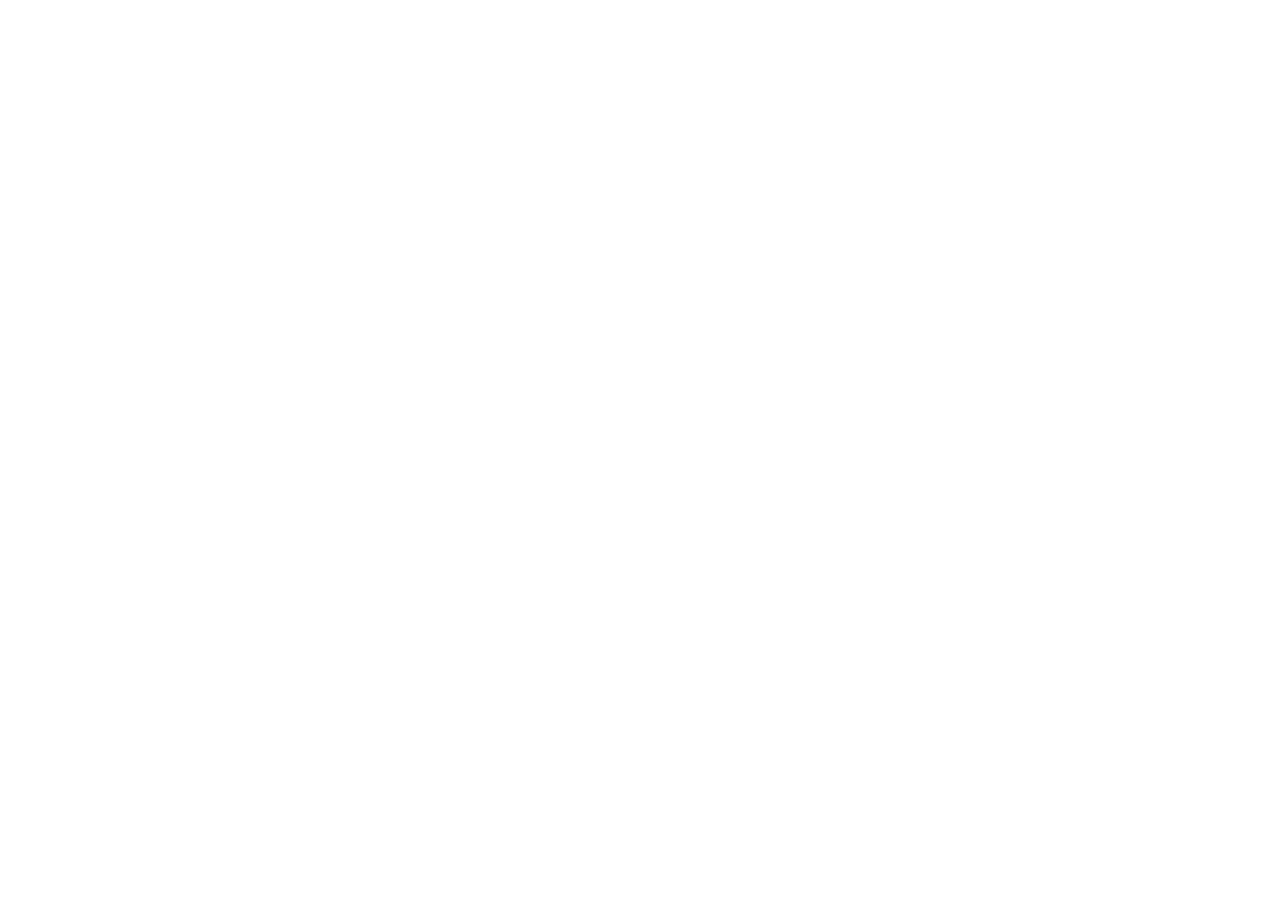
==== index.html @ bde79022 "Initial commit" ====
<!DOCTYPE html>
<html lang="en">
<head>
  <meta charset="UTF-8">
  <meta http-equiv="X-UA-Compatible" content="IE=edge">
  <meta name="viewport" content="width=device-width, initial-scale=1.0">
  <title>Lesson</title>
  <link rel="stylesheet" href="css/flexboxgrid.min.css">
  <link rel="stylesheet" href="css/main.min.css">
</head>
<body>

  <script src="js/main.js"></script>
</body>
</html>
---- css/flexboxgrid.min.css ----
.container-fluid{margin-right:auto;margin-left:auto;padding-right:2rem;padding-left:2rem}.row{box-sizing:border-box;display:-ms-flexbox;display:-webkit-box;display:flex;-ms-flex:0 1 auto;-webkit-box-flex:0;flex:0 1 auto;-ms-flex-direction:row;-webkit-box-orient:horizontal;-webkit-box-direction:normal;flex-direction:row;-ms-flex-wrap:wrap;flex-wrap:wrap;margin-right:-1rem;margin-left:-1rem}.row.reverse{-ms-flex-direction:row-reverse;-webkit-box-orient:horizontal;-webkit-box-direction:reverse;flex-direction:row-reverse}.col.reverse{-ms-flex-direction:column-reverse;-webkit-box-orient:vertical;-webkit-box-direction:reverse;flex-direction:column-reverse}.col-xs,.col-xs-1,.col-xs-10,.col-xs-11,.col-xs-12,.col-xs-2,.col-xs-3,.col-xs-4,.col-xs-5,.col-xs-6,.col-xs-7,.col-xs-8,.col-xs-9{box-sizing:border-box;-ms-flex:0 0 auto;-webkit-box-flex:0;flex:0 0 auto;padding-right:1rem;padding-left:1rem}.col-xs{-webkit-flex-grow:1;-ms-flex-positive:1;-webkit-box-flex:1;flex-grow:1;-ms-flex-preferred-size:0;flex-basis:0;max-width:100%}.col-xs-1{-ms-flex-preferred-size:8.333%;flex-basis:8.333%;max-width:8.333%}.col-xs-2{-ms-flex-preferred-size:16.667%;flex-basis:16.667%;max-width:16.667%}.col-xs-3{-ms-flex-preferred-size:25%;flex-basis:25%;max-width:25%}.col-xs-4{-ms-flex-preferred-size:33.333%;flex-basis:33.333%;max-width:33.333%}.col-xs-5{-ms-flex-preferred-size:41.667%;flex-basis:41.667%;max-width:41.667%}.col-xs-6{-ms-flex-preferred-size:50%;flex-basis:50%;max-width:50%}.col-xs-7{-ms-flex-preferred-size:58.333%;flex-basis:58.333%;max-width:58.333%}.col-xs-8{-ms-flex-preferred-size:66.667%;flex-basis:66.667%;max-width:66.667%}.col-xs-9{-ms-flex-preferred-size:75%;flex-basis:75%;max-width:75%}.col-xs-10{-ms-flex-preferred-size:83.333%;flex-basis:83.333%;max-width:83.333%}.col-xs-11{-ms-flex-preferred-size:91.667%;flex-basis:91.667%;max-width:91.667%}.col-xs-12{-ms-flex-preferred-size:100%;flex-basis:100%;max-width:100%}.col-xs-offset-1{margin-left:8.333%}.col-xs-offset-2{margin-left:16.667%}.col-xs-offset-3{margin-left:25%}.col-xs-offset-4{margin-left:33.333%}.col-xs-offset-5{margin-left:41.667%}.col-xs-offset-6{margin-left:50%}.col-xs-offset-7{margin-left:58.333%}.col-xs-offset-8{margin-left:66.667%}.col-xs-offset-9{margin-left:75%}.col-xs-offset-10{margin-left:83.333%}.col-xs-offset-11{margin-left:91.667%}.start-xs{-ms-flex-pack:start;-webkit-box-pack:start;justify-content:flex-start;text-align:start}.center-xs{-ms-flex-pack:center;-webkit-box-pack:center;justify-content:center;text-align:center}.end-xs{-ms-flex-pack:end;-webkit-box-pack:end;justify-content:flex-end;text-align:end}.top-xs{-ms-flex-align:start;-webkit-box-align:start;align-items:flex-start}.middle-xs{-ms-flex-align:center;-webkit-box-align:center;align-items:center}.bottom-xs{-ms-flex-align:end;-webkit-box-align:end;align-items:flex-end}.around-xs{-ms-flex-pack:distribute;justify-content:space-around}.between-xs{-ms-flex-pack:justify;-webkit-box-pack:justify;justify-content:space-between}.first-xs{-ms-flex-order:-1;-webkit-box-ordinal-group:0;order:-1}.last-xs{-ms-flex-order:1;-webkit-box-ordinal-group:2;order:1}@media only screen and (min-width:48em){.container{width:46rem}.col-sm,.col-sm-1,.col-sm-10,.col-sm-11,.col-sm-12,.col-sm-2,.col-sm-3,.col-sm-4,.col-sm-5,.col-sm-6,.col-sm-7,.col-sm-8,.col-sm-9{box-sizing:border-box;-ms-flex:0 0 auto;-webkit-box-flex:0;flex:0 0 auto;padding-right:1rem;padding-left:1rem}.col-sm{-webkit-flex-grow:1;-ms-flex-positive:1;-webkit-box-flex:1;flex-grow:1;-ms-flex-preferred-size:0;flex-basis:0;max-width:100%}.col-sm-1{-ms-flex-preferred-size:8.333%;flex-basis:8.333%;max-width:8.333%}.col-sm-2{-ms-flex-preferred-size:16.667%;flex-basis:16.667%;max-width:16.667%}.col-sm-3{-ms-flex-preferred-size:25%;flex-basis:25%;max-width:25%}.col-sm-4{-ms-flex-preferred-size:33.333%;flex-basis:33.333%;max-width:33.333%}.col-sm-5{-ms-flex-preferred-size:41.667%;flex-basis:41.667%;max-width:41.667%}.col-sm-6{-ms-flex-preferred-size:50%;flex-basis:50%;max-width:50%}.col-sm-7{-ms-flex-preferred-size:58.333%;flex-basis:58.333%;max-width:58.333%}.col-sm-8{-ms-flex-preferred-size:66.667%;flex-basis:66.667%;max-width:66.667%}.col-sm-9{-ms-flex-preferred-size:75%;flex-basis:75%;max-width:75%}.col-sm-10{-ms-flex-preferred-size:83.333%;flex-basis:83.333%;max-width:83.333%}.col-sm-11{-ms-flex-preferred-size:91.667%;flex-basis:91.667%;max-width:91.667%}.col-sm-12{-ms-flex-preferred-size:100%;flex-basis:100%;max-width:100%}.col-sm-offset-1{margin-left:8.333%}.col-sm-offset-2{margin-left:16.667%}.col-sm-offset-3{margin-left:25%}.col-sm-offset-4{margin-left:33.333%}.col-sm-offset-5{margin-left:41.667%}.col-sm-offset-6{margin-left:50%}.col-sm-offset-7{margin-left:58.333%}.col-sm-offset-8{margin-left:66.667%}.col-sm-offset-9{margin-left:75%}.col-sm-offset-10{margin-left:83.333%}.col-sm-offset-11{margin-left:91.667%}.start-sm{-ms-flex-pack:start;-webkit-box-pack:start;justify-content:flex-start;text-align:start}.center-sm{-ms-flex-pack:center;-webkit-box-pack:center;justify-content:center;text-align:center}.end-sm{-ms-flex-pack:end;-webkit-box-pack:end;justify-content:flex-end;text-align:end}.top-sm{-ms-flex-align:start;-webkit-box-align:start;align-items:flex-start}.middle-sm{-ms-flex-align:center;-webkit-box-align:center;align-items:center}.bottom-sm{-ms-flex-align:end;-webkit-box-align:end;align-items:flex-end}.around-sm{-ms-flex-pack:distribute;justify-content:space-around}.between-sm{-ms-flex-pack:justify;-webkit-box-pack:justify;justify-content:space-between}.first-sm{-ms-flex-order:-1;-webkit-box-ordinal-group:0;order:-1}.last-sm{-ms-flex-order:1;-webkit-box-ordinal-group:2;order:1}}@media only screen and (min-width:62em){.container{width:61rem}.col-md,.col-md-1,.col-md-10,.col-md-11,.col-md-12,.col-md-2,.col-md-3,.col-md-4,.col-md-5,.col-md-6,.col-md-7,.col-md-8,.col-md-9{box-sizing:border-box;-ms-flex:0 0 auto;-webkit-box-flex:0;flex:0 0 auto;padding-right:1rem;padding-left:1rem}.col-md{-webkit-flex-grow:1;-ms-flex-positive:1;-webkit-box-flex:1;flex-grow:1;-ms-flex-preferred-size:0;flex-basis:0;max-width:100%}.col-md-1{-ms-flex-preferred-size:8.333%;flex-basis:8.333%;max-width:8.333%}.col-md-2{-ms-flex-preferred-size:16.667%;flex-basis:16.667%;max-width:16.667%}.col-md-3{-ms-flex-preferred-size:25%;flex-basis:25%;max-width:25%}.col-md-4{-ms-flex-preferred-size:33.333%;flex-basis:33.333%;max-width:33.333%}.col-md-5{-ms-flex-preferred-size:41.667%;flex-basis:41.667%;max-width:41.667%}.col-md-6{-ms-flex-preferred-size:50%;flex-basis:50%;max-width:50%}.col-md-7{-ms-flex-preferred-size:58.333%;flex-basis:58.333%;max-width:58.333%}.col-md-8{-ms-flex-preferred-size:66.667%;flex-basis:66.667%;max-width:66.667%}.col-md-9{-ms-flex-preferred-size:75%;flex-basis:75%;max-width:75%}.col-md-10{-ms-flex-preferred-size:83.333%;flex-basis:83.333%;max-width:83.333%}.col-md-11{-ms-flex-preferred-size:91.667%;flex-basis:91.667%;max-width:91.667%}.col-md-12{-ms-flex-preferred-size:100%;flex-basis:100%;max-width:100%}.col-md-offset-1{margin-left:8.333%}.col-md-offset-2{margin-left:16.667%}.col-md-offset-3{margin-left:25%}.col-md-offset-4{margin-left:33.333%}.col-md-offset-5{margin-left:41.667%}.col-md-offset-6{margin-left:50%}.col-md-offset-7{margin-left:58.333%}.col-md-offset-8{margin-left:66.667%}.col-md-offset-9{margin-left:75%}.col-md-offset-10{margin-left:83.333%}.col-md-offset-11{margin-left:91.667%}.start-md{-ms-flex-pack:start;-webkit-box-pack:start;justify-content:flex-start;text-align:start}.center-md{-ms-flex-pack:center;-webkit-box-pack:center;justify-content:center;text-align:center}.end-md{-ms-flex-pack:end;-webkit-box-pack:end;justify-content:flex-end;text-align:end}.top-md{-ms-flex-align:start;-webkit-box-align:start;align-items:flex-start}.middle-md{-ms-flex-align:center;-webkit-box-align:center;align-items:center}.bottom-md{-ms-flex-align:end;-webkit-box-align:end;align-items:flex-end}.around-md{-ms-flex-pack:distribute;justify-content:space-around}.between-md{-ms-flex-pack:justify;-webkit-box-pack:justify;justify-content:space-between}.first-md{-ms-flex-order:-1;-webkit-box-ordinal-group:0;order:-1}.last-md{-ms-flex-order:1;-webkit-box-ordinal-group:2;order:1}}@media only screen and (min-width:75em){.container{width:71rem}.col-lg,.col-lg-1,.col-lg-10,.col-lg-11,.col-lg-12,.col-lg-2,.col-lg-3,.col-lg-4,.col-lg-5,.col-lg-6,.col-lg-7,.col-lg-8,.col-lg-9{box-sizing:border-box;-ms-flex:0 0 auto;-webkit-box-flex:0;flex:0 0 auto;padding-right:1rem;padding-left:1rem}.col-lg{-webkit-flex-grow:1;-ms-flex-positive:1;-webkit-box-flex:1;flex-grow:1;-ms-flex-preferred-size:0;flex-basis:0;max-width:100%}.col-lg-1{-ms-flex-preferred-size:8.333%;flex-basis:8.333%;max-width:8.333%}.col-lg-2{-ms-flex-preferred-size:16.667%;flex-basis:16.667%;max-width:16.667%}.col-lg-3{-ms-flex-preferred-size:25%;flex-basis:25%;max-width:25%}.col-lg-4{-ms-flex-preferred-size:33.333%;flex-basis:33.333%;max-width:33.333%}.col-lg-5{-ms-flex-preferred-size:41.667%;flex-basis:41.667%;max-width:41.667%}.col-lg-6{-ms-flex-preferred-size:50%;flex-basis:50%;max-width:50%}.col-lg-7{-ms-flex-preferred-size:58.333%;flex-basis:58.333%;max-width:58.333%}.col-lg-8{-ms-flex-preferred-size:66.667%;flex-basis:66.667%;max-width:66.667%}.col-lg-9{-ms-flex-preferred-size:75%;flex-basis:75%;max-width:75%}.col-lg-10{-ms-flex-preferred-size:83.333%;flex-basis:83.333%;max-width:83.333%}.col-lg-11{-ms-flex-preferred-size:91.667%;flex-basis:91.667%;max-width:91.667%}.col-lg-12{-ms-flex-preferred-size:100%;flex-basis:100%;max-width:100%}.col-lg-offset-1{margin-left:8.333%}.col-lg-offset-2{margin-left:16.667%}.col-lg-offset-3{margin-left:25%}.col-lg-offset-4{margin-left:33.333%}.col-lg-offset-5{margin-left:41.667%}.col-lg-offset-6{margin-left:50%}.col-lg-offset-7{margin-left:58.333%}.col-lg-offset-8{margin-left:66.667%}.col-lg-offset-9{margin-left:75%}.col-lg-offset-10{margin-left:83.333%}.col-lg-offset-11{margin-left:91.667%}.start-lg{-ms-flex-pack:start;-webkit-box-pack:start;justify-content:flex-start;text-align:start}.center-lg{-ms-flex-pack:center;-webkit-box-pack:center;justify-content:center;text-align:center}.end-lg{-ms-flex-pack:end;-webkit-box-pack:end;justify-content:flex-end;text-align:end}.top-lg{-ms-flex-align:start;-webkit-box-align:start;align-items:flex-start}.middle-lg{-ms-flex-align:center;-webkit-box-align:center;align-items:center}.bottom-lg{-ms-flex-align:end;-webkit-box-align:end;align-items:flex-end}.around-lg{-ms-flex-pack:distribute;justify-content:space-around}.between-lg{-ms-flex-pack:justify;-webkit-box-pack:justify;justify-content:space-between}.first-lg{-ms-flex-order:-1;-webkit-box-ordinal-group:0;order:-1}.last-lg{-ms-flex-order:1;-webkit-box-ordinal-group:2;order:1}}
---- css/main.min.css ----
/*! normalize.css v8.0.1 | MIT License | github.com/necolas/normalize.css */html{line-height:1.15;-webkit-text-size-adjust:100%}body{margin:0}main{display:block}h1{font-size:2em;margin:0.67em 0}hr{-webkit-box-sizing:content-box;box-sizing:content-box;height:0;overflow:visible}pre{font-family:monospace, monospace;font-size:1em}a{background-color:transparent}abbr[title]{border-bottom:none;text-decoration:underline;-webkit-text-decoration:underline dotted;text-decoration:underline dotted}b,strong{font-weight:bolder}code,kbd,samp{font-family:monospace, monospace;font-size:1em}small{font-size:80%}sub,sup{font-size:75%;line-height:0;position:relative;vertical-align:baseline}sub{bottom:-0.25em}sup{top:-0.5em}img{border-style:none}button,input,optgroup,select,textarea{font-family:inherit;font-size:100%;line-height:1.15;margin:0}button,input{overflow:visible}button,select{text-transform:none}button,[type="button"],[type="reset"],[type="submit"]{-webkit-appearance:button}button::-moz-focus-inner,[type="button"]::-moz-focus-inner,[type="reset"]::-moz-focus-inner,[type="submit"]::-moz-focus-inner{border-style:none;padding:0}button:-moz-focusring,[type="button"]:-moz-focusring,[type="reset"]:-moz-focusring,[type="submit"]:-moz-focusring{outline:1px dotted ButtonText}fieldset{padding:0.35em 0.75em 0.625em}legend{-webkit-box-sizing:border-box;box-sizing:border-box;color:inherit;display:table;max-width:100%;padding:0;white-space:normal}progress{vertical-align:baseline}textarea{overflow:auto}[type="checkbox"],[type="radio"]{-webkit-box-sizing:border-box;box-sizing:border-box;padding:0}[type="number"]::-webkit-inner-spin-button,[type="number"]::-webkit-outer-spin-button{height:auto}[type="search"]{-webkit-appearance:textfield;outline-offset:-2px}[type="search"]::-webkit-search-decoration{-webkit-appearance:none}::-webkit-file-upload-button{-webkit-appearance:button;font:inherit}details{display:block}summary{display:list-item}template{display:none}[hidden]{display:none}html{-webkit-box-sizing:border-box;box-sizing:border-box;height:100%;scroll-behavior:smooth}*,*::before,*::after{-webkit-box-sizing:inherit;box-sizing:inherit}body{display:-webkit-box;display:-ms-flexbox;display:flex;-webkit-box-orient:vertical;-webkit-box-direction:normal;-ms-flex-direction:column;flex-direction:column;height:100%;padding:0;margin:0;overflow-x:hidden;font-family:"Arial", sans-serif;background-color:#fff}img{max-width:100%;height:auto}.visually-hidden{position:absolute;width:1px;height:1px;margin:-1px;border:0;padding:0;clip:rect(0 0 0 0);overflow:hidden}.container{width:100%;max-width:1200px;padding-left:30px;padding-right:30px;margin-left:auto;margin-right:auto}
/*# sourceMappingURL=main.min.css.map */
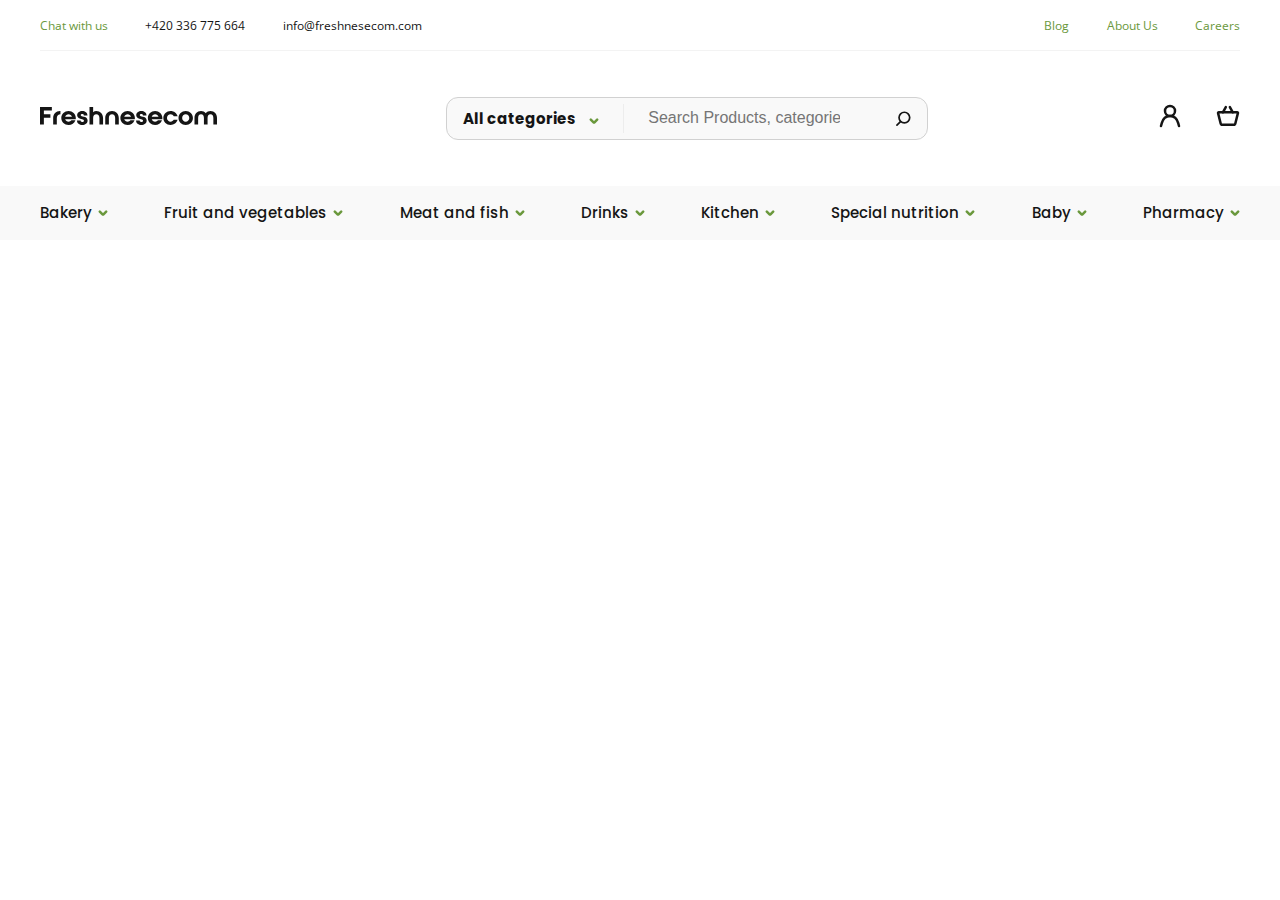
==== commit 1ea4e8fd: "initial" ====
--- a/index.html
+++ b/index.html
@@ -4,12 +4,142 @@
   <meta charset="UTF-8">
   <meta http-equiv="X-UA-Compatible" content="IE=edge">
   <meta name="viewport" content="width=device-width, initial-scale=1.0">
-  <title>Lesson</title>
+  <title>Freshnesecom</title>
+  <link href='https://unpkg.com/boxicons@2.0.9/css/boxicons.min.css' rel='stylesheet'>
   <link rel="stylesheet" href="css/flexboxgrid.min.css">
   <link rel="stylesheet" href="css/main.min.css">
 </head>
 <body>
-
+  <main>
+    <section id="hero">
+      <div class="container">
+        <header class="site-header header">
+          <div class="header__up up-sect">
+            <div class="up-sect__contact">
+              <a class="up-sect__link" href="#">Chat with us</a>
+              <a class="up-sect__contacts" href="tel:+420 336 775 664">+420 336 775 664</a>
+              <a class="up-sect__contacts" href="mailto:info@freshnesecom.com">info@freshnesecom.com</a>
+            </div>
+            <div class="up-sect__contact">
+              <a class="up-sect__link" href="#">Blog</a>
+              <a class="up-sect__link" href="#">About Us</a>
+              <a class="up-sect__link" href="#">Careers</a>
+            </div>
+          </div>
+          <div class="header__middle middle-sect">
+            <a class="header__logo" href="index.html">
+              <img class="header__logo-img" src="media/img/logo.svg" alt="logo">
+            </a>
+            <form class="middle-sect__form" action="https://echo.htmlacademy.ru/" method="post">
+              <p class="middle-sect__category">All categories</p>
+              <input class="middle-sect__input" type="search" name="search" id="search" placeholder="Search Products, categories ..." aria-label="search" required>
+              <button class="middle-sect__btn" type="submit"></button>
+            </form>
+            <div class="middle-sect__btns">
+              <a class="middle-sect__acc" href="#"></a>
+              <a class="middle-sect__acc" href="#"></a>
+            </div>
+          </div> 
+        </header>
+      </div>
+      <div class="hero__down">
+        <div class="container">
+          <div class="down-sect">
+            <ul class="down-sect__list">
+              <li class="down-sect__item">
+                <a class="down-sect__link" href="#">Bakery</a>
+                <div class="down-sect__drop drop">
+                  <ul class="drop__list">
+                    <li class="drop__item"><a class="drop__link" href="#">Link1</a></li>
+                    <li class="drop__item"><a class="drop__link" href="#">Link2</a></li>
+                    <li class="drop__item"><a class="drop__link" href="#">Link3</a></li>
+                    <li class="drop__item"><a class="drop__link" href="#">Link4</a></li>
+                  </ul>
+                </div>
+              </li>
+              <li class="down-sect__item">
+                <a class="down-sect__link" href="#">Fruit and vegetables</a>
+                <div class="down-sect__drop drop">
+                  <ul class="drop__list">
+                    <li class="drop__item"><a class="drop__link" href="#">Link1</a></li>
+                    <li class="drop__item"><a class="drop__link" href="#">Link2</a></li>
+                    <li class="drop__item"><a class="drop__link" href="#">Link3</a></li>
+                    <li class="drop__item"><a class="drop__link" href="#">Link4</a></li>
+                  </ul>
+                </div>
+              </li>
+              <li class="down-sect__item">
+                <a class="down-sect__link" href="#">Meat and fish</a>
+                <div class="down-sect__drop drop">
+                  <ul class="drop__list">
+                    <li class="drop__item"><a class="drop__link" href="#">Link1</a></li>
+                    <li class="drop__item"><a class="drop__link" href="#">Link2</a></li>
+                    <li class="drop__item"><a class="drop__link" href="#">Link3</a></li>
+                    <li class="drop__item"><a class="drop__link" href="#">Link4</a></li>
+                  </ul>
+                </div>
+              </li>
+              <li class="down-sect__item">
+                <a class="down-sect__link" href="#">Drinks</a>
+                <div class="down-sect__drop drop">
+                  <ul class="drop__list">
+                    <li class="drop__item"><a class="drop__link" href="#">Link1</a></li>
+                    <li class="drop__item"><a class="drop__link" href="#">Link2</a></li>
+                    <li class="drop__item"><a class="drop__link" href="#">Link3</a></li>
+                    <li class="drop__item"><a class="drop__link" href="#">Link4</a></li>
+                  </ul>
+                </div>
+              </li>
+              <li class="down-sect__item">
+                <a class="down-sect__link" href="#">Kitchen</a>
+                <div class="down-sect__drop drop">
+                  <ul class="drop__list">
+                    <li class="drop__item"><a class="drop__link" href="#">Link1</a></li>
+                    <li class="drop__item"><a class="drop__link" href="#">Link2</a></li>
+                    <li class="drop__item"><a class="drop__link" href="#">Link3</a></li>
+                    <li class="drop__item"><a class="drop__link" href="#">Link4</a></li>
+                  </ul>
+                </div>
+              </li>
+              <li class="down-sect__item">
+                <a class="down-sect__link" href="#">Special nutrition</a>
+                <div class="down-sect__drop drop">
+                  <ul class="drop__list">
+                    <li class="drop__item"><a class="drop__link" href="#">Link1</a></li>
+                    <li class="drop__item"><a class="drop__link" href="#">Link2</a></li>
+                    <li class="drop__item"><a class="drop__link" href="#">Link3</a></li>
+                    <li class="drop__item"><a class="drop__link" href="#">Link4</a></li>
+                  </ul>
+                </div>
+              </li>
+              <li class="down-sect__item">
+                <a class="down-sect__link" href="#">Baby</a>
+                <div class="down-sect__drop drop">
+                  <ul class="drop__list">
+                    <li class="drop__item"><a class="drop__link" href="#">Link1</a></li>
+                    <li class="drop__item"><a class="drop__link" href="#">Link2</a></li>
+                    <li class="drop__item"><a class="drop__link" href="#">Link3</a></li>
+                    <li class="drop__item"><a class="drop__link" href="#">Link4</a></li>
+                  </ul>
+                </div>
+              </li>
+              <li class="down-sect__item">
+                <a class="down-sect__link" href="#">Pharmacy</a>
+                <div class="down-sect__drop drop">
+                  <ul class="drop__list">
+                    <li class="drop__item"><a class="drop__link" href="#">Link1</a></li>
+                    <li class="drop__item"><a class="drop__link" href="#">Link2</a></li>
+                    <li class="drop__item"><a class="drop__link" href="#">Link3</a></li>
+                    <li class="drop__item"><a class="drop__link" href="#">Link4</a></li>
+                  </ul>
+                </div>
+              </li>
+            </ul>
+          </div>
+        </div>
+      </div>
+    </section>
+  </main>
   <script src="js/main.js"></script>
 </body>
 </html>
--- a/css/main.min.css
+++ b/css/main.min.css
@@ -1,2 +1,2 @@
-/*! normalize.css v8.0.1 | MIT License | github.com/necolas/normalize.css */html{line-height:1.15;-webkit-text-size-adjust:100%}body{margin:0}main{display:block}h1{font-size:2em;margin:0.67em 0}hr{-webkit-box-sizing:content-box;box-sizing:content-box;height:0;overflow:visible}pre{font-family:monospace, monospace;font-size:1em}a{background-color:transparent}abbr[title]{border-bottom:none;text-decoration:underline;-webkit-text-decoration:underline dotted;text-decoration:underline dotted}b,strong{font-weight:bolder}code,kbd,samp{font-family:monospace, monospace;font-size:1em}small{font-size:80%}sub,sup{font-size:75%;line-height:0;position:relative;vertical-align:baseline}sub{bottom:-0.25em}sup{top:-0.5em}img{border-style:none}button,input,optgroup,select,textarea{font-family:inherit;font-size:100%;line-height:1.15;margin:0}button,input{overflow:visible}button,select{text-transform:none}button,[type="button"],[type="reset"],[type="submit"]{-webkit-appearance:button}button::-moz-focus-inner,[type="button"]::-moz-focus-inner,[type="reset"]::-moz-focus-inner,[type="submit"]::-moz-focus-inner{border-style:none;padding:0}button:-moz-focusring,[type="button"]:-moz-focusring,[type="reset"]:-moz-focusring,[type="submit"]:-moz-focusring{outline:1px dotted ButtonText}fieldset{padding:0.35em 0.75em 0.625em}legend{-webkit-box-sizing:border-box;box-sizing:border-box;color:inherit;display:table;max-width:100%;padding:0;white-space:normal}progress{vertical-align:baseline}textarea{overflow:auto}[type="checkbox"],[type="radio"]{-webkit-box-sizing:border-box;box-sizing:border-box;padding:0}[type="number"]::-webkit-inner-spin-button,[type="number"]::-webkit-outer-spin-button{height:auto}[type="search"]{-webkit-appearance:textfield;outline-offset:-2px}[type="search"]::-webkit-search-decoration{-webkit-appearance:none}::-webkit-file-upload-button{-webkit-appearance:button;font:inherit}details{display:block}summary{display:list-item}template{display:none}[hidden]{display:none}html{-webkit-box-sizing:border-box;box-sizing:border-box;height:100%;scroll-behavior:smooth}*,*::before,*::after{-webkit-box-sizing:inherit;box-sizing:inherit}body{display:-webkit-box;display:-ms-flexbox;display:flex;-webkit-box-orient:vertical;-webkit-box-direction:normal;-ms-flex-direction:column;flex-direction:column;height:100%;padding:0;margin:0;overflow-x:hidden;font-family:"Arial", sans-serif;background-color:#fff}img{max-width:100%;height:auto}.visually-hidden{position:absolute;width:1px;height:1px;margin:-1px;border:0;padding:0;clip:rect(0 0 0 0);overflow:hidden}.container{width:100%;max-width:1200px;padding-left:30px;padding-right:30px;margin-left:auto;margin-right:auto}
+/*! normalize.css v8.0.1 | MIT License | github.com/necolas/normalize.css */@import url("https://fonts.googleapis.com/css2?family=Open+Sans:wght@400;500;600;700&family=Poppins:wght@400;500;600;700&display=swap");html{line-height:1.15;-webkit-text-size-adjust:100%}body{margin:0}main{display:block}h1{font-size:2em;margin:0.67em 0}hr{-webkit-box-sizing:content-box;box-sizing:content-box;height:0;overflow:visible}pre{font-family:monospace, monospace;font-size:1em}a{background-color:transparent}abbr[title]{border-bottom:none;text-decoration:underline;-webkit-text-decoration:underline dotted;text-decoration:underline dotted}b,strong{font-weight:bolder}code,kbd,samp{font-family:monospace, monospace;font-size:1em}small{font-size:80%}sub,sup{font-size:75%;line-height:0;position:relative;vertical-align:baseline}sub{bottom:-0.25em}sup{top:-0.5em}img{border-style:none}button,input,optgroup,select,textarea{font-family:inherit;font-size:100%;line-height:1.15;margin:0}button,input{overflow:visible}button,select{text-transform:none}button,[type="button"],[type="reset"],[type="submit"]{-webkit-appearance:button}button::-moz-focus-inner,[type="button"]::-moz-focus-inner,[type="reset"]::-moz-focus-inner,[type="submit"]::-moz-focus-inner{border-style:none;padding:0}button:-moz-focusring,[type="button"]:-moz-focusring,[type="reset"]:-moz-focusring,[type="submit"]:-moz-focusring{outline:1px dotted ButtonText}fieldset{padding:0.35em 0.75em 0.625em}legend{-webkit-box-sizing:border-box;box-sizing:border-box;color:inherit;display:table;max-width:100%;padding:0;white-space:normal}progress{vertical-align:baseline}textarea{overflow:auto}[type="checkbox"],[type="radio"]{-webkit-box-sizing:border-box;box-sizing:border-box;padding:0}[type="number"]::-webkit-inner-spin-button,[type="number"]::-webkit-outer-spin-button{height:auto}[type="search"]{-webkit-appearance:textfield;outline-offset:-2px}[type="search"]::-webkit-search-decoration{-webkit-appearance:none}::-webkit-file-upload-button{-webkit-appearance:button;font:inherit}details{display:block}summary{display:list-item}template{display:none}[hidden]{display:none}html{-webkit-box-sizing:border-box;box-sizing:border-box;height:100%;scroll-behavior:smooth}*,*::before,*::after{-webkit-box-sizing:inherit;box-sizing:inherit;padding:0;margin:0}body{display:-webkit-box;display:-ms-flexbox;display:flex;-webkit-box-orient:vertical;-webkit-box-direction:normal;-ms-flex-direction:column;flex-direction:column;height:100%;padding:0;margin:0;overflow-x:hidden;font-family:"Arial", sans-serif;background-color:#fff}img{max-width:100%;height:auto}ul{list-style:none}a{display:inline-block}.visually-hidden{position:absolute;width:1px;height:1px;margin:-1px;border:0;padding:0;clip:rect(0 0 0 0);overflow:hidden}.container{width:100%;max-width:1240px;padding-left:20px;padding-right:20px;margin-left:auto;margin-right:auto}.up-sect{display:-webkit-box;display:-ms-flexbox;display:flex;-webkit-box-align:center;-ms-flex-align:center;align-items:center;-webkit-box-pack:justify;-ms-flex-pack:justify;justify-content:space-between;-webkit-box-orient:horizontal;-webkit-box-direction:normal;-ms-flex-flow:row wrap;flex-flow:row wrap;border-bottom:1px solid #1515150d}.up-sect__contact{padding:16px 0}.up-sect__contact a:not(:last-child){margin-right:33px}.up-sect__link{font-family:"Open Sans",sans-serif;font-size:12px;line-height:16px;color:#6a983c;-webkit-transition:all 0.4s ease;transition:all 0.4s ease;text-decoration:none}.up-sect__link:hover{color:#151515}.up-sect__contacts{font-family:"Open Sans",sans-serif;font-size:12px;line-height:16px;color:#151515;-webkit-transition:all 0.4s ease;transition:all 0.4s ease;text-decoration:none}.up-sect__contacts:hover{color:#6a983c}.middle-sect{padding:40px 0;display:-webkit-box;display:-ms-flexbox;display:flex;-webkit-box-align:center;-ms-flex-align:center;align-items:center;-webkit-box-pack:justify;-ms-flex-pack:justify;justify-content:space-between;-webkit-box-orient:horizontal;-webkit-box-direction:normal;-ms-flex-flow:row wrap;flex-flow:row wrap}.middle-sect__form{display:-webkit-box;display:-ms-flexbox;display:flex;-webkit-box-align:center;-ms-flex-align:center;align-items:center;-webkit-box-pack:justify;-ms-flex-pack:justify;justify-content:space-between;-webkit-box-orient:horizontal;-webkit-box-direction:normal;-ms-flex-flow:row wrap;flex-flow:row wrap;background:#f9f9f9;border:1px solid #d1d1d1;-webkit-box-sizing:border-box;box-sizing:border-box;border-radius:12px;padding:6px 16px}.middle-sect__category{margin-right:24px;font-family:"Poppins",sans-serif;font-weight:bold;font-size:15px;line-height:22px;color:#151515;-webkit-transition:all 0.4s ease;transition:all 0.4s ease;cursor:pointer;transition:all 0.4s ease}.middle-sect__category:hover{color:#6a983c}.middle-sect__category:hover{color:#6a983c}.middle-sect__category:hover::after{-webkit-transform:rotate(180deg);transform:rotate(180deg)}.middle-sect__category::after{content:"";display:inline-block;width:10px;height:6px;background-position:center;background-repeat:no-repeat;background-size:contain;background-image:url("../media/img/chevron-down.svg");margin-left:6px;-webkit-transition:all 0.4s ease;transition:all 0.4s ease;margin-left:13px}.middle-sect__input{padding:5px 24px;padding-right:30px;border:none;border-left:1px solid #1515150d;background-color:transparent}.middle-sect__input:focus{outline:1px solid #1515150d}.middle-sect__btn{background-position:center;background-repeat:no-repeat;background-size:contain;background-image:url("../../media/img/search.svg");border:none;background-color:transparent;width:16px;height:16px;cursor:pointer;margin-left:10px}.middle-sect__btn:focus{outline:1px solid #15151541}.middle-sect__acc{background-position:center;background-repeat:no-repeat;background-size:contain;background-image:url("../../media/img/account.svg");width:24px;height:24px}.middle-sect__acc:not(:last-child){margin-right:30px}.middle-sect__acc:last-child{background-image:url("../../media/img/cart.svg")}.hero__down{background-color:#f9f9f9}.down-sect{padding:16px 0;padding-bottom:6px}.down-sect__list{display:-webkit-box;display:-ms-flexbox;display:flex;-webkit-box-align:center;-ms-flex-align:center;align-items:center;-webkit-box-pack:justify;-ms-flex-pack:justify;justify-content:space-between;-webkit-box-orient:horizontal;-webkit-box-direction:normal;-ms-flex-flow:row wrap;flex-flow:row wrap}.down-sect__item{display:-webkit-box;display:-ms-flexbox;display:flex;-webkit-box-align:center;-ms-flex-align:center;align-items:center;-webkit-box-pack:center;-ms-flex-pack:center;justify-content:center;-webkit-box-orient:horizontal;-webkit-box-direction:normal;-ms-flex-flow:row wrap;flex-flow:row wrap;position:relative;padding-bottom:10px}.down-sect__item:hover .down-sect__link{color:#6a983c}.down-sect__item:hover::after{-webkit-transform:rotate(180deg);transform:rotate(180deg)}.down-sect__item:hover .drop{padding:10px 20px}.down-sect__item:hover .drop__list{display:block}.down-sect__item::after{content:"";display:inline-block;width:10px;height:6px;background-position:center;background-repeat:no-repeat;background-size:contain;background-image:url("../media/img/chevron-down.svg");margin-left:6px;-webkit-transition:all 0.4s ease;transition:all 0.4s ease}.down-sect__link{font-family:"Poppins",sans-serif;font-weight:500;font-size:15px;line-height:22px;color:#151515;-webkit-transition:all 0.4s ease;transition:all 0.4s ease;text-decoration:none}.down-sect__link:hover{color:#6a983c}.drop{position:absolute;top:100%;background-color:#d1d1d1;padding:0;overflow-y:hidden;-webkit-transition:all 0.4s ease;transition:all 0.4s ease}.drop__list{display:none}.drop__item:not(:last-child){margin-bottom:10px}.drop__link{font-family:"Poppins",sans-serif;font-weight:bold;font-size:15px;line-height:22px;color:#151515;-webkit-transition:all 0.4s ease;transition:all 0.4s ease;text-decoration:none}.drop__link:hover{color:#6a983c}
 /*# sourceMappingURL=main.min.css.map */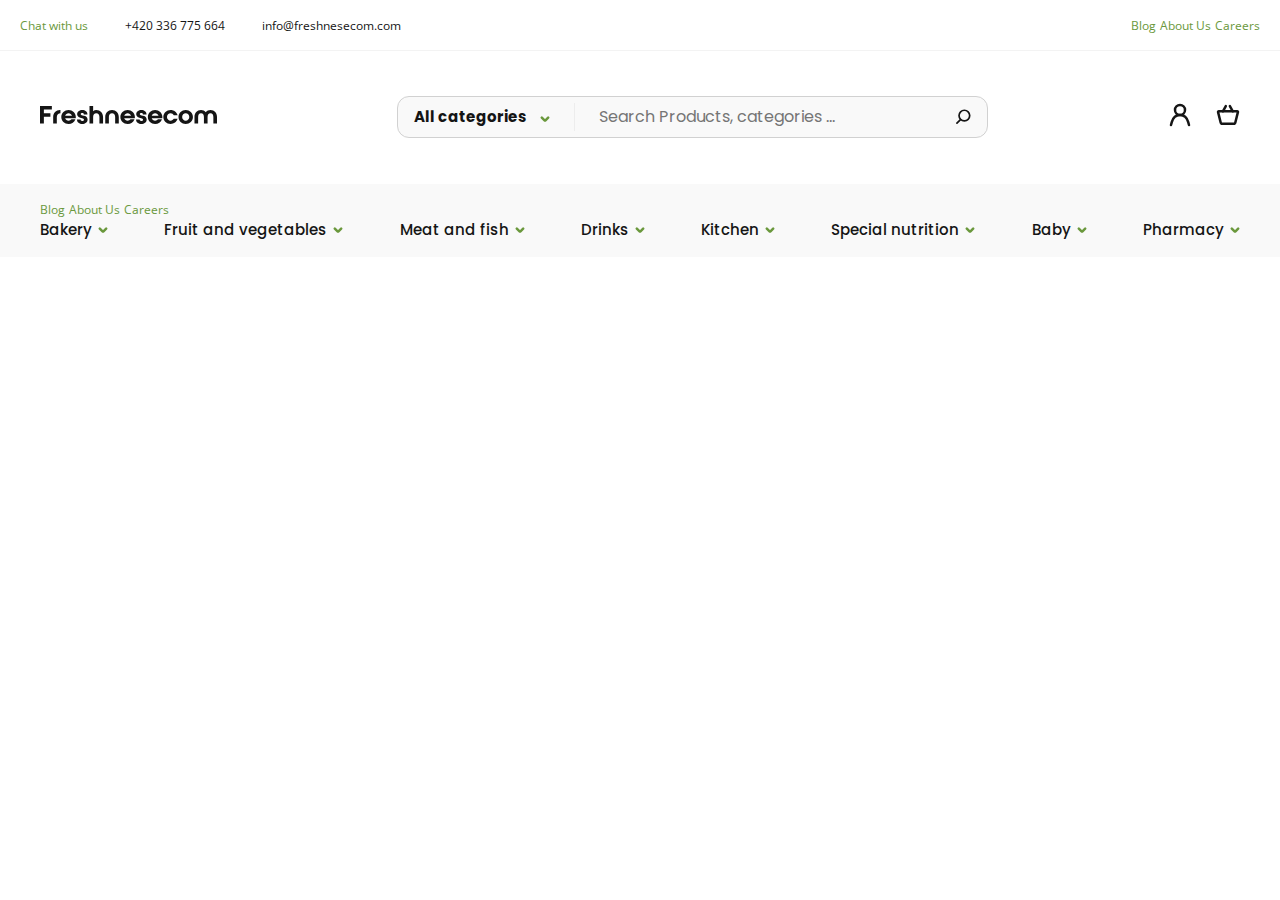
==== commit f9f0a121: "header ready" ====
--- a/index.html
+++ b/index.html
@@ -12,18 +12,21 @@
 <body>
   <main>
     <section id="hero">
-      <div class="container">
-        <header class="site-header header">
+      <header class="site-header header">
+        <div class="container">
           <div class="header__up up-sect">
             <div class="up-sect__contact">
               <a class="up-sect__link" href="#">Chat with us</a>
-              <a class="up-sect__contacts" href="tel:+420 336 775 664">+420 336 775 664</a>
+              <a class="up-sect__contacts email" href="tel:+420 336 775 664">+420 336 775 664</a>
               <a class="up-sect__contacts" href="mailto:info@freshnesecom.com">info@freshnesecom.com</a>
             </div>
-            <div class="up-sect__contact">
+            <div class="up-sect__navbar">
               <a class="up-sect__link" href="#">Blog</a>
               <a class="up-sect__link" href="#">About Us</a>
               <a class="up-sect__link" href="#">Careers</a>
+            </div>
+            <div class="up-sect__burger burger">
+              <span class="burger__menu"></span>
             </div>
           </div>
           <div class="header__middle middle-sect">
@@ -36,105 +39,118 @@
               <button class="middle-sect__btn" type="submit"></button>
             </form>
             <div class="middle-sect__btns">
+              <button class="middle-sect__srch"></button>
               <a class="middle-sect__acc" href="#"></a>
               <a class="middle-sect__acc" href="#"></a>
             </div>
+          </div>
+        </div>
+          <div class="hero__down">
+            <div class="container">
+              <div class="down-sect">
+                <div class="up-sect__navbar">
+                  <a class="up-sect__link" href="#">Blog</a>
+                  <a class="up-sect__link" href="#">About Us</a>
+                  <a class="up-sect__link" href="#">Careers</a>
+                </div>
+                <ul class="down-sect__list">
+                  <li class="down-sect__item">
+                    <a class="down-sect__link" href="#">Bakery</a>
+                    <div class="down-sect__drop drop">
+                      <ul class="drop__list">
+                        <li class="drop__item"><a class="drop__link" href="#">Link1</a></li>
+                        <li class="drop__item"><a class="drop__link" href="#">Link2</a></li>
+                        <li class="drop__item"><a class="drop__link" href="#">Link3</a></li>
+                        <li class="drop__item"><a class="drop__link" href="#">Link4</a></li>
+                      </ul>
+                    </div>
+                  </li>
+                  <li class="down-sect__item">
+                    <a class="down-sect__link" href="#">Fruit and vegetables</a>
+                    <div class="down-sect__drop drop">
+                      <ul class="drop__list">
+                        <li class="drop__item"><a class="drop__link" href="#">Link1</a></li>
+                        <li class="drop__item"><a class="drop__link" href="#">Link2</a></li>
+                        <li class="drop__item"><a class="drop__link" href="#">Link3</a></li>
+                        <li class="drop__item"><a class="drop__link" href="#">Link4</a></li>
+                      </ul>
+                    </div>
+                  </li>
+                  <li class="down-sect__item">
+                    <a class="down-sect__link" href="#">Meat and fish</a>
+                    <div class="down-sect__drop drop">
+                      <ul class="drop__list">
+                        <li class="drop__item"><a class="drop__link" href="#">Link1</a></li>
+                        <li class="drop__item"><a class="drop__link" href="#">Link2</a></li>
+                        <li class="drop__item"><a class="drop__link" href="#">Link3</a></li>
+                        <li class="drop__item"><a class="drop__link" href="#">Link4</a></li>
+                      </ul>
+                    </div>
+                  </li>
+                  <li class="down-sect__item">
+                    <a class="down-sect__link" href="#">Drinks</a>
+                    <div class="down-sect__drop drop">
+                      <ul class="drop__list">
+                        <li class="drop__item"><a class="drop__link" href="#">Link1</a></li>
+                        <li class="drop__item"><a class="drop__link" href="#">Link2</a></li>
+                        <li class="drop__item"><a class="drop__link" href="#">Link3</a></li>
+                        <li class="drop__item"><a class="drop__link" href="#">Link4</a></li>
+                      </ul>
+                    </div>
+                  </li>
+                  <li class="down-sect__item">
+                    <a class="down-sect__link" href="#">Kitchen</a>
+                    <div class="down-sect__drop drop">
+                      <ul class="drop__list">
+                        <li class="drop__item"><a class="drop__link" href="#">Link1</a></li>
+                        <li class="drop__item"><a class="drop__link" href="#">Link2</a></li>
+                        <li class="drop__item"><a class="drop__link" href="#">Link3</a></li>
+                        <li class="drop__item"><a class="drop__link" href="#">Link4</a></li>
+                      </ul>
+                    </div>
+                  </li>
+                  <li class="down-sect__item">
+                    <a class="down-sect__link" href="#">Special nutrition</a>
+                    <div class="down-sect__drop drop">
+                      <ul class="drop__list">
+                        <li class="drop__item"><a class="drop__link" href="#">Link1</a></li>
+                        <li class="drop__item"><a class="drop__link" href="#">Link2</a></li>
+                        <li class="drop__item"><a class="drop__link" href="#">Link3</a></li>
+                        <li class="drop__item"><a class="drop__link" href="#">Link4</a></li>
+                      </ul>
+                    </div>
+                  </li>
+                  <li class="down-sect__item">
+                    <a class="down-sect__link" href="#">Baby</a>
+                    <div class="down-sect__drop drop">
+                      <ul class="drop__list">
+                        <li class="drop__item"><a class="drop__link" href="#">Link1</a></li>
+                        <li class="drop__item"><a class="drop__link" href="#">Link2</a></li>
+                        <li class="drop__item"><a class="drop__link" href="#">Link3</a></li>
+                        <li class="drop__item"><a class="drop__link" href="#">Link4</a></li>
+                      </ul>
+                    </div>
+                  </li>
+                  <li class="down-sect__item">
+                    <a class="down-sect__link" href="#">Pharmacy</a>
+                    <div class="down-sect__drop drop">
+                      <ul class="drop__list">
+                        <li class="drop__item"><a class="drop__link" href="#">Link1</a></li>
+                        <li class="drop__item"><a class="drop__link" href="#">Link2</a></li>
+                        <li class="drop__item"><a class="drop__link" href="#">Link3</a></li>
+                        <li class="drop__item"><a class="drop__link" href="#">Link4</a></li>
+                      </ul>
+                    </div>
+                  </li>
+                </ul>
+              </div>
+            </div>
           </div> 
-        </header>
-      </div>
-      <div class="hero__down">
+      </header>
+      <div class="site-hero">
         <div class="container">
-          <div class="down-sect">
-            <ul class="down-sect__list">
-              <li class="down-sect__item">
-                <a class="down-sect__link" href="#">Bakery</a>
-                <div class="down-sect__drop drop">
-                  <ul class="drop__list">
-                    <li class="drop__item"><a class="drop__link" href="#">Link1</a></li>
-                    <li class="drop__item"><a class="drop__link" href="#">Link2</a></li>
-                    <li class="drop__item"><a class="drop__link" href="#">Link3</a></li>
-                    <li class="drop__item"><a class="drop__link" href="#">Link4</a></li>
-                  </ul>
-                </div>
-              </li>
-              <li class="down-sect__item">
-                <a class="down-sect__link" href="#">Fruit and vegetables</a>
-                <div class="down-sect__drop drop">
-                  <ul class="drop__list">
-                    <li class="drop__item"><a class="drop__link" href="#">Link1</a></li>
-                    <li class="drop__item"><a class="drop__link" href="#">Link2</a></li>
-                    <li class="drop__item"><a class="drop__link" href="#">Link3</a></li>
-                    <li class="drop__item"><a class="drop__link" href="#">Link4</a></li>
-                  </ul>
-                </div>
-              </li>
-              <li class="down-sect__item">
-                <a class="down-sect__link" href="#">Meat and fish</a>
-                <div class="down-sect__drop drop">
-                  <ul class="drop__list">
-                    <li class="drop__item"><a class="drop__link" href="#">Link1</a></li>
-                    <li class="drop__item"><a class="drop__link" href="#">Link2</a></li>
-                    <li class="drop__item"><a class="drop__link" href="#">Link3</a></li>
-                    <li class="drop__item"><a class="drop__link" href="#">Link4</a></li>
-                  </ul>
-                </div>
-              </li>
-              <li class="down-sect__item">
-                <a class="down-sect__link" href="#">Drinks</a>
-                <div class="down-sect__drop drop">
-                  <ul class="drop__list">
-                    <li class="drop__item"><a class="drop__link" href="#">Link1</a></li>
-                    <li class="drop__item"><a class="drop__link" href="#">Link2</a></li>
-                    <li class="drop__item"><a class="drop__link" href="#">Link3</a></li>
-                    <li class="drop__item"><a class="drop__link" href="#">Link4</a></li>
-                  </ul>
-                </div>
-              </li>
-              <li class="down-sect__item">
-                <a class="down-sect__link" href="#">Kitchen</a>
-                <div class="down-sect__drop drop">
-                  <ul class="drop__list">
-                    <li class="drop__item"><a class="drop__link" href="#">Link1</a></li>
-                    <li class="drop__item"><a class="drop__link" href="#">Link2</a></li>
-                    <li class="drop__item"><a class="drop__link" href="#">Link3</a></li>
-                    <li class="drop__item"><a class="drop__link" href="#">Link4</a></li>
-                  </ul>
-                </div>
-              </li>
-              <li class="down-sect__item">
-                <a class="down-sect__link" href="#">Special nutrition</a>
-                <div class="down-sect__drop drop">
-                  <ul class="drop__list">
-                    <li class="drop__item"><a class="drop__link" href="#">Link1</a></li>
-                    <li class="drop__item"><a class="drop__link" href="#">Link2</a></li>
-                    <li class="drop__item"><a class="drop__link" href="#">Link3</a></li>
-                    <li class="drop__item"><a class="drop__link" href="#">Link4</a></li>
-                  </ul>
-                </div>
-              </li>
-              <li class="down-sect__item">
-                <a class="down-sect__link" href="#">Baby</a>
-                <div class="down-sect__drop drop">
-                  <ul class="drop__list">
-                    <li class="drop__item"><a class="drop__link" href="#">Link1</a></li>
-                    <li class="drop__item"><a class="drop__link" href="#">Link2</a></li>
-                    <li class="drop__item"><a class="drop__link" href="#">Link3</a></li>
-                    <li class="drop__item"><a class="drop__link" href="#">Link4</a></li>
-                  </ul>
-                </div>
-              </li>
-              <li class="down-sect__item">
-                <a class="down-sect__link" href="#">Pharmacy</a>
-                <div class="down-sect__drop drop">
-                  <ul class="drop__list">
-                    <li class="drop__item"><a class="drop__link" href="#">Link1</a></li>
-                    <li class="drop__item"><a class="drop__link" href="#">Link2</a></li>
-                    <li class="drop__item"><a class="drop__link" href="#">Link3</a></li>
-                    <li class="drop__item"><a class="drop__link" href="#">Link4</a></li>
-                  </ul>
-                </div>
-              </li>
-            </ul>
+          <div class="hero">
+            
           </div>
         </div>
       </div>
--- a/css/main.min.css
+++ b/css/main.min.css
@@ -1,2 +1,2 @@
-/*! normalize.css v8.0.1 | MIT License | github.com/necolas/normalize.css */@import url("https://fonts.googleapis.com/css2?family=Open+Sans:wght@400;500;600;700&family=Poppins:wght@400;500;600;700&display=swap");html{line-height:1.15;-webkit-text-size-adjust:100%}body{margin:0}main{display:block}h1{font-size:2em;margin:0.67em 0}hr{-webkit-box-sizing:content-box;box-sizing:content-box;height:0;overflow:visible}pre{font-family:monospace, monospace;font-size:1em}a{background-color:transparent}abbr[title]{border-bottom:none;text-decoration:underline;-webkit-text-decoration:underline dotted;text-decoration:underline dotted}b,strong{font-weight:bolder}code,kbd,samp{font-family:monospace, monospace;font-size:1em}small{font-size:80%}sub,sup{font-size:75%;line-height:0;position:relative;vertical-align:baseline}sub{bottom:-0.25em}sup{top:-0.5em}img{border-style:none}button,input,optgroup,select,textarea{font-family:inherit;font-size:100%;line-height:1.15;margin:0}button,input{overflow:visible}button,select{text-transform:none}button,[type="button"],[type="reset"],[type="submit"]{-webkit-appearance:button}button::-moz-focus-inner,[type="button"]::-moz-focus-inner,[type="reset"]::-moz-focus-inner,[type="submit"]::-moz-focus-inner{border-style:none;padding:0}button:-moz-focusring,[type="button"]:-moz-focusring,[type="reset"]:-moz-focusring,[type="submit"]:-moz-focusring{outline:1px dotted ButtonText}fieldset{padding:0.35em 0.75em 0.625em}legend{-webkit-box-sizing:border-box;box-sizing:border-box;color:inherit;display:table;max-width:100%;padding:0;white-space:normal}progress{vertical-align:baseline}textarea{overflow:auto}[type="checkbox"],[type="radio"]{-webkit-box-sizing:border-box;box-sizing:border-box;padding:0}[type="number"]::-webkit-inner-spin-button,[type="number"]::-webkit-outer-spin-button{height:auto}[type="search"]{-webkit-appearance:textfield;outline-offset:-2px}[type="search"]::-webkit-search-decoration{-webkit-appearance:none}::-webkit-file-upload-button{-webkit-appearance:button;font:inherit}details{display:block}summary{display:list-item}template{display:none}[hidden]{display:none}html{-webkit-box-sizing:border-box;box-sizing:border-box;height:100%;scroll-behavior:smooth}*,*::before,*::after{-webkit-box-sizing:inherit;box-sizing:inherit;padding:0;margin:0}body{display:-webkit-box;display:-ms-flexbox;display:flex;-webkit-box-orient:vertical;-webkit-box-direction:normal;-ms-flex-direction:column;flex-direction:column;height:100%;padding:0;margin:0;overflow-x:hidden;font-family:"Arial", sans-serif;background-color:#fff}img{max-width:100%;height:auto}ul{list-style:none}a{display:inline-block}.visually-hidden{position:absolute;width:1px;height:1px;margin:-1px;border:0;padding:0;clip:rect(0 0 0 0);overflow:hidden}.container{width:100%;max-width:1240px;padding-left:20px;padding-right:20px;margin-left:auto;margin-right:auto}.up-sect{display:-webkit-box;display:-ms-flexbox;display:flex;-webkit-box-align:center;-ms-flex-align:center;align-items:center;-webkit-box-pack:justify;-ms-flex-pack:justify;justify-content:space-between;-webkit-box-orient:horizontal;-webkit-box-direction:normal;-ms-flex-flow:row wrap;flex-flow:row wrap;border-bottom:1px solid #1515150d}.up-sect__contact{padding:16px 0}.up-sect__contact a:not(:last-child){margin-right:33px}.up-sect__link{font-family:"Open Sans",sans-serif;font-size:12px;line-height:16px;color:#6a983c;-webkit-transition:all 0.4s ease;transition:all 0.4s ease;text-decoration:none}.up-sect__link:hover{color:#151515}.up-sect__contacts{font-family:"Open Sans",sans-serif;font-size:12px;line-height:16px;color:#151515;-webkit-transition:all 0.4s ease;transition:all 0.4s ease;text-decoration:none}.up-sect__contacts:hover{color:#6a983c}.middle-sect{padding:40px 0;display:-webkit-box;display:-ms-flexbox;display:flex;-webkit-box-align:center;-ms-flex-align:center;align-items:center;-webkit-box-pack:justify;-ms-flex-pack:justify;justify-content:space-between;-webkit-box-orient:horizontal;-webkit-box-direction:normal;-ms-flex-flow:row wrap;flex-flow:row wrap}.middle-sect__form{display:-webkit-box;display:-ms-flexbox;display:flex;-webkit-box-align:center;-ms-flex-align:center;align-items:center;-webkit-box-pack:justify;-ms-flex-pack:justify;justify-content:space-between;-webkit-box-orient:horizontal;-webkit-box-direction:normal;-ms-flex-flow:row wrap;flex-flow:row wrap;background:#f9f9f9;border:1px solid #d1d1d1;-webkit-box-sizing:border-box;box-sizing:border-box;border-radius:12px;padding:6px 16px}.middle-sect__category{margin-right:24px;font-family:"Poppins",sans-serif;font-weight:bold;font-size:15px;line-height:22px;color:#151515;-webkit-transition:all 0.4s ease;transition:all 0.4s ease;cursor:pointer;transition:all 0.4s ease}.middle-sect__category:hover{color:#6a983c}.middle-sect__category:hover{color:#6a983c}.middle-sect__category:hover::after{-webkit-transform:rotate(180deg);transform:rotate(180deg)}.middle-sect__category::after{content:"";display:inline-block;width:10px;height:6px;background-position:center;background-repeat:no-repeat;background-size:contain;background-image:url("../media/img/chevron-down.svg");margin-left:6px;-webkit-transition:all 0.4s ease;transition:all 0.4s ease;margin-left:13px}.middle-sect__input{padding:5px 24px;padding-right:30px;border:none;border-left:1px solid #1515150d;background-color:transparent}.middle-sect__input:focus{outline:1px solid #1515150d}.middle-sect__btn{background-position:center;background-repeat:no-repeat;background-size:contain;background-image:url("../../media/img/search.svg");border:none;background-color:transparent;width:16px;height:16px;cursor:pointer;margin-left:10px}.middle-sect__btn:focus{outline:1px solid #15151541}.middle-sect__acc{background-position:center;background-repeat:no-repeat;background-size:contain;background-image:url("../../media/img/account.svg");width:24px;height:24px}.middle-sect__acc:not(:last-child){margin-right:30px}.middle-sect__acc:last-child{background-image:url("../../media/img/cart.svg")}.hero__down{background-color:#f9f9f9}.down-sect{padding:16px 0;padding-bottom:6px}.down-sect__list{display:-webkit-box;display:-ms-flexbox;display:flex;-webkit-box-align:center;-ms-flex-align:center;align-items:center;-webkit-box-pack:justify;-ms-flex-pack:justify;justify-content:space-between;-webkit-box-orient:horizontal;-webkit-box-direction:normal;-ms-flex-flow:row wrap;flex-flow:row wrap}.down-sect__item{display:-webkit-box;display:-ms-flexbox;display:flex;-webkit-box-align:center;-ms-flex-align:center;align-items:center;-webkit-box-pack:center;-ms-flex-pack:center;justify-content:center;-webkit-box-orient:horizontal;-webkit-box-direction:normal;-ms-flex-flow:row wrap;flex-flow:row wrap;position:relative;padding-bottom:10px}.down-sect__item:hover .down-sect__link{color:#6a983c}.down-sect__item:hover::after{-webkit-transform:rotate(180deg);transform:rotate(180deg)}.down-sect__item:hover .drop{padding:10px 20px}.down-sect__item:hover .drop__list{display:block}.down-sect__item::after{content:"";display:inline-block;width:10px;height:6px;background-position:center;background-repeat:no-repeat;background-size:contain;background-image:url("../media/img/chevron-down.svg");margin-left:6px;-webkit-transition:all 0.4s ease;transition:all 0.4s ease}.down-sect__link{font-family:"Poppins",sans-serif;font-weight:500;font-size:15px;line-height:22px;color:#151515;-webkit-transition:all 0.4s ease;transition:all 0.4s ease;text-decoration:none}.down-sect__link:hover{color:#6a983c}.drop{position:absolute;top:100%;background-color:#d1d1d1;padding:0;overflow-y:hidden;-webkit-transition:all 0.4s ease;transition:all 0.4s ease}.drop__list{display:none}.drop__item:not(:last-child){margin-bottom:10px}.drop__link{font-family:"Poppins",sans-serif;font-weight:bold;font-size:15px;line-height:22px;color:#151515;-webkit-transition:all 0.4s ease;transition:all 0.4s ease;text-decoration:none}.drop__link:hover{color:#6a983c}
+/*! normalize.css v8.0.1 | MIT License | github.com/necolas/normalize.css */@import url("https://fonts.googleapis.com/css2?family=Open+Sans:wght@400;500;600;700&family=Poppins:wght@400;500;600;700&display=swap");html{line-height:1.15;-webkit-text-size-adjust:100%}body{margin:0}main{display:block}h1{font-size:2em;margin:0.67em 0}hr{-webkit-box-sizing:content-box;box-sizing:content-box;height:0;overflow:visible}pre{font-family:monospace, monospace;font-size:1em}a{background-color:transparent}abbr[title]{border-bottom:none;text-decoration:underline;-webkit-text-decoration:underline dotted;text-decoration:underline dotted}b,strong{font-weight:bolder}code,kbd,samp{font-family:monospace, monospace;font-size:1em}small{font-size:80%}sub,sup{font-size:75%;line-height:0;position:relative;vertical-align:baseline}sub{bottom:-0.25em}sup{top:-0.5em}img{border-style:none}button,input,optgroup,select,textarea{font-family:inherit;font-size:100%;line-height:1.15;margin:0}button,input{overflow:visible}button,select{text-transform:none}button,[type="button"],[type="reset"],[type="submit"]{-webkit-appearance:button}button::-moz-focus-inner,[type="button"]::-moz-focus-inner,[type="reset"]::-moz-focus-inner,[type="submit"]::-moz-focus-inner{border-style:none;padding:0}button:-moz-focusring,[type="button"]:-moz-focusring,[type="reset"]:-moz-focusring,[type="submit"]:-moz-focusring{outline:1px dotted ButtonText}fieldset{padding:0.35em 0.75em 0.625em}legend{-webkit-box-sizing:border-box;box-sizing:border-box;color:inherit;display:table;max-width:100%;padding:0;white-space:normal}progress{vertical-align:baseline}textarea{overflow:auto}[type="checkbox"],[type="radio"]{-webkit-box-sizing:border-box;box-sizing:border-box;padding:0}[type="number"]::-webkit-inner-spin-button,[type="number"]::-webkit-outer-spin-button{height:auto}[type="search"]{-webkit-appearance:textfield;outline-offset:-2px}[type="search"]::-webkit-search-decoration{-webkit-appearance:none}::-webkit-file-upload-button{-webkit-appearance:button;font:inherit}details{display:block}summary{display:list-item}template{display:none}[hidden]{display:none}html{-webkit-box-sizing:border-box;box-sizing:border-box;height:100%;scroll-behavior:smooth}*,*::before,*::after{-webkit-box-sizing:inherit;box-sizing:inherit;padding:0;margin:0}body{display:-webkit-box;display:-ms-flexbox;display:flex;-webkit-box-orient:vertical;-webkit-box-direction:normal;-ms-flex-direction:column;flex-direction:column;height:100%;padding:0;margin:0;overflow-x:hidden;font-family:"Poppins",sans-serif;background-color:#fff}img{max-width:100%;height:auto}ul{list-style:none}a{display:inline-block}.visually-hidden{position:absolute;width:1px;height:1px;margin:-1px;border:0;padding:0;clip:rect(0 0 0 0);overflow:hidden}.container{width:100%;max-width:1240px;padding-left:20px;padding-right:20px;margin-left:auto;margin-right:auto}.up-sect{display:-webkit-box;display:-ms-flexbox;display:flex;-webkit-box-align:center;-ms-flex-align:center;align-items:center;-webkit-box-pack:justify;-ms-flex-pack:justify;justify-content:space-between;-webkit-box-orient:horizontal;-webkit-box-direction:normal;-ms-flex-flow:row wrap;flex-flow:row wrap;border-bottom:1px solid #1515150d;position:fixed;top:0;left:0;right:0;background-color:#fff;z-index:99;padding:0 20px}.up-sect__contact{padding:16px 0}.up-sect__contact a:not(:last-child){margin-right:33px}.up-sect__link{font-family:"Open Sans",sans-serif;font-size:12px;line-height:16px;color:#6a983c;-webkit-transition:all 0.4s ease;transition:all 0.4s ease;text-decoration:none}.up-sect__link:hover{color:#151515}.up-sect__contacts{font-family:"Open Sans",sans-serif;font-size:12px;line-height:16px;color:#151515;-webkit-transition:all 0.4s ease;transition:all 0.4s ease;text-decoration:none}.up-sect__contacts:hover{color:#6a983c}.up-sect .burger{display:none;height:20px;position:relative;cursor:pointer}.up-sect .burger__menu{display:inline-block;width:30px;height:2px;background-color:#151515;-webkit-transition:all 0.4s ease;transition:all 0.4s ease}.up-sect .burger__menu::before{content:"";display:inline-block;position:relative;width:30px;height:2px;background-color:#151515;top:-1px;-webkit-transition:all 0.4s ease;transition:all 0.4s ease}.up-sect .burger__menu::after{content:"";display:inline-block;position:relative;background-color:#151515;width:30px;height:2px;bottom:8px;-webkit-transition:all 0.4s ease;transition:all 0.4s ease}.up-sect .burger .open.burger__menu{background-color:transparent}.up-sect .burger .open.burger__menu::before{-webkit-transform:rotate(-45deg);transform:rotate(-45deg);top:-1px}.up-sect .burger .open.burger__menu::after{-webkit-transform:rotate(45deg);transform:rotate(45deg);bottom:19px}.middle-sect{padding:40px 0;padding-top:90px;display:-webkit-box;display:-ms-flexbox;display:flex;-webkit-box-align:center;-ms-flex-align:center;align-items:center;-webkit-box-pack:justify;-ms-flex-pack:justify;justify-content:space-between;-webkit-box-orient:horizontal;-webkit-box-direction:normal;-ms-flex-flow:row wrap;flex-flow:row wrap}.middle-sect__form{display:-webkit-box;display:-ms-flexbox;display:flex;-webkit-box-align:center;-ms-flex-align:center;align-items:center;-webkit-box-pack:justify;-ms-flex-pack:justify;justify-content:space-between;-webkit-box-orient:horizontal;-webkit-box-direction:normal;-ms-flex-flow:row wrap;flex-flow:row wrap;background:#f9f9f9;border:1px solid #d1d1d1;-webkit-box-sizing:border-box;box-sizing:border-box;border-radius:12px;padding:6px 16px}.middle-sect__category{margin-right:24px;font-family:"Poppins",sans-serif;font-weight:bold;font-size:15px;line-height:22px;color:#151515;-webkit-transition:all 0.4s ease;transition:all 0.4s ease;cursor:pointer;transition:all 0.4s ease}.middle-sect__category:hover{color:#6a983c}.middle-sect__category:hover{color:#6a983c}.middle-sect__category:hover::after{-webkit-transform:rotate(180deg);transform:rotate(180deg)}.middle-sect__category::after{content:"";display:inline-block;width:10px;height:6px;background-position:center;background-repeat:no-repeat;background-size:contain;background-image:url("../media/img/chevron-down.svg");margin-left:6px;-webkit-transition:all 0.4s ease;transition:all 0.4s ease;margin-left:13px}.middle-sect__input{padding:5px 24px;padding-right:30px;border:none;border-left:1px solid #1515150d;background-color:transparent}.middle-sect__input:focus{outline:1px solid #1515150d}.middle-sect__btn{background-position:center;background-repeat:no-repeat;background-size:contain;background-image:url("../../media/img/search.svg");border:none;background-color:transparent;width:16px;height:16px;cursor:pointer;margin-left:10px}.middle-sect__btn:focus{outline:1px solid #15151541}.middle-sect__acc{background-position:center;background-repeat:no-repeat;background-size:contain;background-image:url("../../media/img/account.svg");width:24px;height:24px}.middle-sect__acc:not(:last-child){margin-right:20px}.middle-sect__acc:last-child{background-image:url("../../media/img/cart.svg")}.middle-sect__srch{width:24px;height:24px;background-position:center;background-repeat:no-repeat;background-size:contain;background-image:url("../../media/img/search.svg");background-color:transparent;border:none;margin-right:20px;display:none}.hero__down{background-color:#f9f9f9}.down-sect{padding:16px 0;padding-bottom:6px}.down-sect__list{display:-webkit-box;display:-ms-flexbox;display:flex;-webkit-box-align:center;-ms-flex-align:center;align-items:center;-webkit-box-pack:justify;-ms-flex-pack:justify;justify-content:space-between;-webkit-box-orient:horizontal;-webkit-box-direction:normal;-ms-flex-flow:row wrap;flex-flow:row wrap}.down-sect__item{display:-webkit-box;display:-ms-flexbox;display:flex;-webkit-box-align:center;-ms-flex-align:center;align-items:center;-webkit-box-pack:center;-ms-flex-pack:center;justify-content:center;-webkit-box-orient:horizontal;-webkit-box-direction:normal;-ms-flex-flow:row wrap;flex-flow:row wrap;position:relative;padding-bottom:10px}.down-sect__item:hover .down-sect__link{color:#6a983c}.down-sect__item:hover::after{-webkit-transform:rotate(180deg);transform:rotate(180deg)}.down-sect__item:hover .drop{padding:10px 20px}.down-sect__item:hover .drop__list{display:block}.down-sect__item::after{content:"";display:inline-block;width:10px;height:6px;background-position:center;background-repeat:no-repeat;background-size:contain;background-image:url("../media/img/chevron-down.svg");margin-left:6px;-webkit-transition:all 0.4s ease;transition:all 0.4s ease}.down-sect__link{font-family:"Poppins",sans-serif;font-weight:500;font-size:15px;line-height:22px;color:#151515;-webkit-transition:all 0.4s ease;transition:all 0.4s ease;text-decoration:none}.down-sect__link:hover{color:#6a983c}.drop{position:absolute;top:100%;background-color:#d1d1d1;padding:0;overflow-y:hidden;-webkit-transition:all 0.4s ease;transition:all 0.4s ease}.drop__list{display:none}.drop__item:not(:last-child){margin-bottom:10px}.drop__link{font-family:"Poppins",sans-serif;font-weight:bold;font-size:15px;line-height:22px;color:#151515;-webkit-transition:all 0.4s ease;transition:all 0.4s ease;text-decoration:none}.drop__link:hover{color:#6a983c}@media only screen and (max-width: 860px){.middle-sect__form{display:none}.middle-sect__srch{display:inline-block}}@media only screen and (max-width: 768px){.open.down-sect{right:0}.up-sect{max-width:720px}.up-sect__contact a:not(:last-child){margin-right:10px}.up-sect .burger{display:block}.down-sect{padding:16px 30px;padding-top:60px;position:absolute;right:0;top:0;max-height:720px;height:calc(100% + 50px);max-width:320px;width:100%;background-color:#fff;-webkit-box-shadow:-9px 2px 12px 0px #34303045;box-shadow:-9px 2px 12px 0px #34303045;-webkit-transition:all 0.4s ease;transition:all 0.4s ease;right:-100%}.down-sect .up-sect__navbar{display:inline-block;margin-bottom:35px}.down-sect__list{display:-webkit-box;display:-ms-flexbox;display:flex;-webkit-box-align:center;-ms-flex-align:center;align-items:center;-webkit-box-pack:center;-ms-flex-pack:center;justify-content:center;-webkit-box-orient:horizontal;-webkit-box-direction:normal;-ms-flex-flow:row wrap;flex-flow:row wrap;-ms-flex-direction:column;flex-direction:column;width:100%}.down-sect__item{width:100%;-webkit-box-pack:justify;-ms-flex-pack:justify;justify-content:space-between}.up-sect__navbar{display:none}}@media only screen and (max-width: 548px){.up-sect .email{display:none}}@media only screen and (max-width: 358px){.header__logo{width:140px}.middle-sect__srch{margin-right:10px}.middle-sect__acc:not(:last-child){margin-right:10px}}
 /*# sourceMappingURL=main.min.css.map */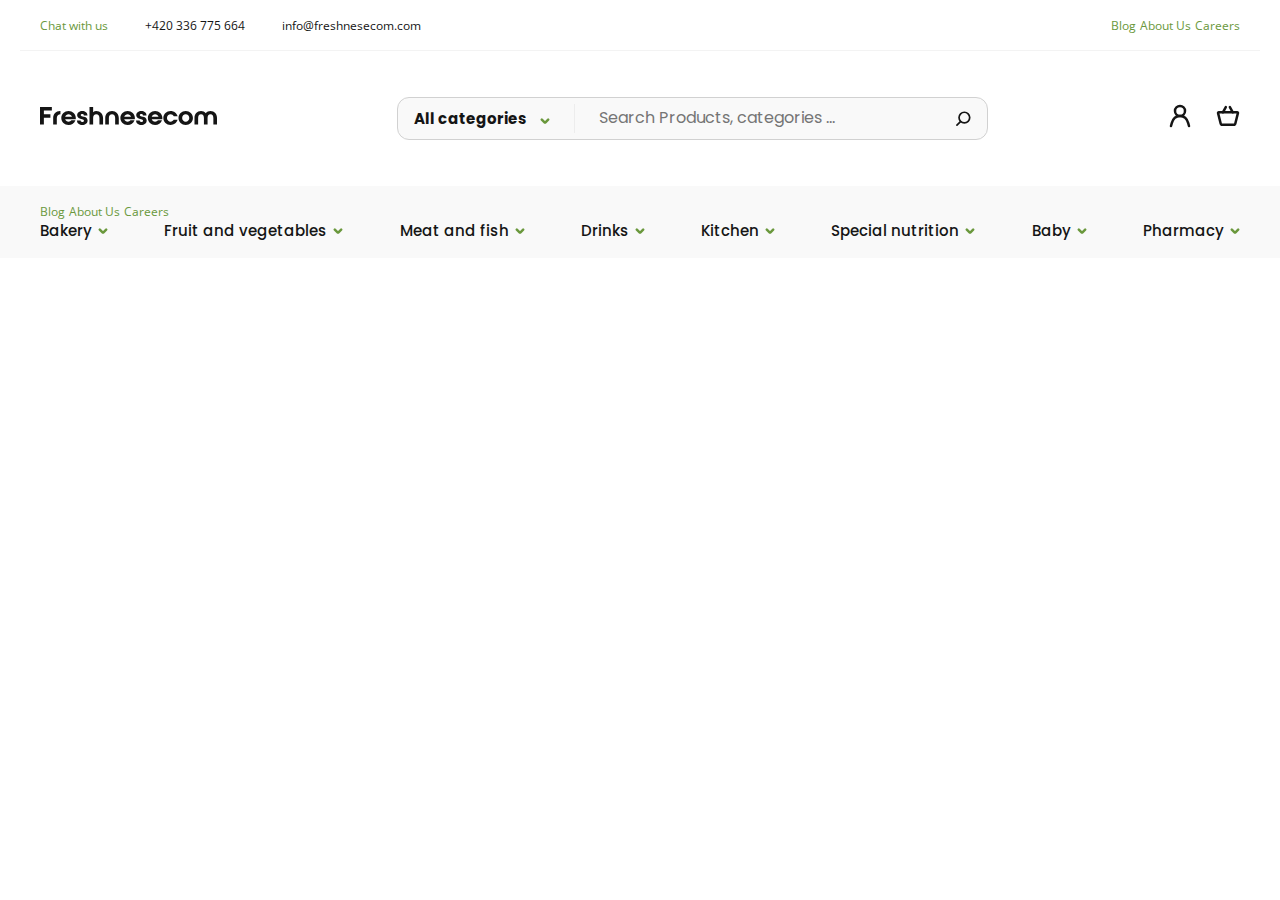
==== commit 17ddda98: "header "rostan" ready" ====
--- a/index.html
+++ b/index.html
@@ -17,8 +17,8 @@
           <div class="header__up up-sect">
             <div class="up-sect__contact">
               <a class="up-sect__link" href="#">Chat with us</a>
-              <a class="up-sect__contacts email" href="tel:+420 336 775 664">+420 336 775 664</a>
-              <a class="up-sect__contacts" href="mailto:info@freshnesecom.com">info@freshnesecom.com</a>
+              <a class="up-sect__contacts tel" href="tel:+420 336 775 664">+420 336 775 664</a>
+              <a class="up-sect__contacts email" href="mailto:info@freshnesecom.com">info@freshnesecom.com</a>
             </div>
             <div class="up-sect__navbar">
               <a class="up-sect__link" href="#">Blog</a>
--- a/css/main.min.css
+++ b/css/main.min.css
@@ -1,2 +1,2 @@
-/*! normalize.css v8.0.1 | MIT License | github.com/necolas/normalize.css */@import url("https://fonts.googleapis.com/css2?family=Open+Sans:wght@400;500;600;700&family=Poppins:wght@400;500;600;700&display=swap");html{line-height:1.15;-webkit-text-size-adjust:100%}body{margin:0}main{display:block}h1{font-size:2em;margin:0.67em 0}hr{-webkit-box-sizing:content-box;box-sizing:content-box;height:0;overflow:visible}pre{font-family:monospace, monospace;font-size:1em}a{background-color:transparent}abbr[title]{border-bottom:none;text-decoration:underline;-webkit-text-decoration:underline dotted;text-decoration:underline dotted}b,strong{font-weight:bolder}code,kbd,samp{font-family:monospace, monospace;font-size:1em}small{font-size:80%}sub,sup{font-size:75%;line-height:0;position:relative;vertical-align:baseline}sub{bottom:-0.25em}sup{top:-0.5em}img{border-style:none}button,input,optgroup,select,textarea{font-family:inherit;font-size:100%;line-height:1.15;margin:0}button,input{overflow:visible}button,select{text-transform:none}button,[type="button"],[type="reset"],[type="submit"]{-webkit-appearance:button}button::-moz-focus-inner,[type="button"]::-moz-focus-inner,[type="reset"]::-moz-focus-inner,[type="submit"]::-moz-focus-inner{border-style:none;padding:0}button:-moz-focusring,[type="button"]:-moz-focusring,[type="reset"]:-moz-focusring,[type="submit"]:-moz-focusring{outline:1px dotted ButtonText}fieldset{padding:0.35em 0.75em 0.625em}legend{-webkit-box-sizing:border-box;box-sizing:border-box;color:inherit;display:table;max-width:100%;padding:0;white-space:normal}progress{vertical-align:baseline}textarea{overflow:auto}[type="checkbox"],[type="radio"]{-webkit-box-sizing:border-box;box-sizing:border-box;padding:0}[type="number"]::-webkit-inner-spin-button,[type="number"]::-webkit-outer-spin-button{height:auto}[type="search"]{-webkit-appearance:textfield;outline-offset:-2px}[type="search"]::-webkit-search-decoration{-webkit-appearance:none}::-webkit-file-upload-button{-webkit-appearance:button;font:inherit}details{display:block}summary{display:list-item}template{display:none}[hidden]{display:none}html{-webkit-box-sizing:border-box;box-sizing:border-box;height:100%;scroll-behavior:smooth}*,*::before,*::after{-webkit-box-sizing:inherit;box-sizing:inherit;padding:0;margin:0}body{display:-webkit-box;display:-ms-flexbox;display:flex;-webkit-box-orient:vertical;-webkit-box-direction:normal;-ms-flex-direction:column;flex-direction:column;height:100%;padding:0;margin:0;overflow-x:hidden;font-family:"Poppins",sans-serif;background-color:#fff}img{max-width:100%;height:auto}ul{list-style:none}a{display:inline-block}.visually-hidden{position:absolute;width:1px;height:1px;margin:-1px;border:0;padding:0;clip:rect(0 0 0 0);overflow:hidden}.container{width:100%;max-width:1240px;padding-left:20px;padding-right:20px;margin-left:auto;margin-right:auto}.up-sect{display:-webkit-box;display:-ms-flexbox;display:flex;-webkit-box-align:center;-ms-flex-align:center;align-items:center;-webkit-box-pack:justify;-ms-flex-pack:justify;justify-content:space-between;-webkit-box-orient:horizontal;-webkit-box-direction:normal;-ms-flex-flow:row wrap;flex-flow:row wrap;border-bottom:1px solid #1515150d;position:fixed;top:0;left:0;right:0;background-color:#fff;z-index:99;padding:0 20px}.up-sect__contact{padding:16px 0}.up-sect__contact a:not(:last-child){margin-right:33px}.up-sect__link{font-family:"Open Sans",sans-serif;font-size:12px;line-height:16px;color:#6a983c;-webkit-transition:all 0.4s ease;transition:all 0.4s ease;text-decoration:none}.up-sect__link:hover{color:#151515}.up-sect__contacts{font-family:"Open Sans",sans-serif;font-size:12px;line-height:16px;color:#151515;-webkit-transition:all 0.4s ease;transition:all 0.4s ease;text-decoration:none}.up-sect__contacts:hover{color:#6a983c}.up-sect .burger{display:none;height:20px;position:relative;cursor:pointer}.up-sect .burger__menu{display:inline-block;width:30px;height:2px;background-color:#151515;-webkit-transition:all 0.4s ease;transition:all 0.4s ease}.up-sect .burger__menu::before{content:"";display:inline-block;position:relative;width:30px;height:2px;background-color:#151515;top:-1px;-webkit-transition:all 0.4s ease;transition:all 0.4s ease}.up-sect .burger__menu::after{content:"";display:inline-block;position:relative;background-color:#151515;width:30px;height:2px;bottom:8px;-webkit-transition:all 0.4s ease;transition:all 0.4s ease}.up-sect .burger .open.burger__menu{background-color:transparent}.up-sect .burger .open.burger__menu::before{-webkit-transform:rotate(-45deg);transform:rotate(-45deg);top:-1px}.up-sect .burger .open.burger__menu::after{-webkit-transform:rotate(45deg);transform:rotate(45deg);bottom:19px}.middle-sect{padding:40px 0;padding-top:90px;display:-webkit-box;display:-ms-flexbox;display:flex;-webkit-box-align:center;-ms-flex-align:center;align-items:center;-webkit-box-pack:justify;-ms-flex-pack:justify;justify-content:space-between;-webkit-box-orient:horizontal;-webkit-box-direction:normal;-ms-flex-flow:row wrap;flex-flow:row wrap}.middle-sect__form{display:-webkit-box;display:-ms-flexbox;display:flex;-webkit-box-align:center;-ms-flex-align:center;align-items:center;-webkit-box-pack:justify;-ms-flex-pack:justify;justify-content:space-between;-webkit-box-orient:horizontal;-webkit-box-direction:normal;-ms-flex-flow:row wrap;flex-flow:row wrap;background:#f9f9f9;border:1px solid #d1d1d1;-webkit-box-sizing:border-box;box-sizing:border-box;border-radius:12px;padding:6px 16px}.middle-sect__category{margin-right:24px;font-family:"Poppins",sans-serif;font-weight:bold;font-size:15px;line-height:22px;color:#151515;-webkit-transition:all 0.4s ease;transition:all 0.4s ease;cursor:pointer;transition:all 0.4s ease}.middle-sect__category:hover{color:#6a983c}.middle-sect__category:hover{color:#6a983c}.middle-sect__category:hover::after{-webkit-transform:rotate(180deg);transform:rotate(180deg)}.middle-sect__category::after{content:"";display:inline-block;width:10px;height:6px;background-position:center;background-repeat:no-repeat;background-size:contain;background-image:url("../media/img/chevron-down.svg");margin-left:6px;-webkit-transition:all 0.4s ease;transition:all 0.4s ease;margin-left:13px}.middle-sect__input{padding:5px 24px;padding-right:30px;border:none;border-left:1px solid #1515150d;background-color:transparent}.middle-sect__input:focus{outline:1px solid #1515150d}.middle-sect__btn{background-position:center;background-repeat:no-repeat;background-size:contain;background-image:url("../../media/img/search.svg");border:none;background-color:transparent;width:16px;height:16px;cursor:pointer;margin-left:10px}.middle-sect__btn:focus{outline:1px solid #15151541}.middle-sect__acc{background-position:center;background-repeat:no-repeat;background-size:contain;background-image:url("../../media/img/account.svg");width:24px;height:24px}.middle-sect__acc:not(:last-child){margin-right:20px}.middle-sect__acc:last-child{background-image:url("../../media/img/cart.svg")}.middle-sect__srch{width:24px;height:24px;background-position:center;background-repeat:no-repeat;background-size:contain;background-image:url("../../media/img/search.svg");background-color:transparent;border:none;margin-right:20px;display:none}.hero__down{background-color:#f9f9f9}.down-sect{padding:16px 0;padding-bottom:6px}.down-sect__list{display:-webkit-box;display:-ms-flexbox;display:flex;-webkit-box-align:center;-ms-flex-align:center;align-items:center;-webkit-box-pack:justify;-ms-flex-pack:justify;justify-content:space-between;-webkit-box-orient:horizontal;-webkit-box-direction:normal;-ms-flex-flow:row wrap;flex-flow:row wrap}.down-sect__item{display:-webkit-box;display:-ms-flexbox;display:flex;-webkit-box-align:center;-ms-flex-align:center;align-items:center;-webkit-box-pack:center;-ms-flex-pack:center;justify-content:center;-webkit-box-orient:horizontal;-webkit-box-direction:normal;-ms-flex-flow:row wrap;flex-flow:row wrap;position:relative;padding-bottom:10px}.down-sect__item:hover .down-sect__link{color:#6a983c}.down-sect__item:hover::after{-webkit-transform:rotate(180deg);transform:rotate(180deg)}.down-sect__item:hover .drop{padding:10px 20px}.down-sect__item:hover .drop__list{display:block}.down-sect__item::after{content:"";display:inline-block;width:10px;height:6px;background-position:center;background-repeat:no-repeat;background-size:contain;background-image:url("../media/img/chevron-down.svg");margin-left:6px;-webkit-transition:all 0.4s ease;transition:all 0.4s ease}.down-sect__link{font-family:"Poppins",sans-serif;font-weight:500;font-size:15px;line-height:22px;color:#151515;-webkit-transition:all 0.4s ease;transition:all 0.4s ease;text-decoration:none}.down-sect__link:hover{color:#6a983c}.drop{position:absolute;top:100%;background-color:#d1d1d1;padding:0;overflow-y:hidden;-webkit-transition:all 0.4s ease;transition:all 0.4s ease}.drop__list{display:none}.drop__item:not(:last-child){margin-bottom:10px}.drop__link{font-family:"Poppins",sans-serif;font-weight:bold;font-size:15px;line-height:22px;color:#151515;-webkit-transition:all 0.4s ease;transition:all 0.4s ease;text-decoration:none}.drop__link:hover{color:#6a983c}@media only screen and (max-width: 860px){.middle-sect__form{display:none}.middle-sect__srch{display:inline-block}}@media only screen and (max-width: 768px){.open.down-sect{right:0}.up-sect{max-width:720px}.up-sect__contact a:not(:last-child){margin-right:10px}.up-sect .burger{display:block}.down-sect{padding:16px 30px;padding-top:60px;position:absolute;right:0;top:0;max-height:720px;height:calc(100% + 50px);max-width:320px;width:100%;background-color:#fff;-webkit-box-shadow:-9px 2px 12px 0px #34303045;box-shadow:-9px 2px 12px 0px #34303045;-webkit-transition:all 0.4s ease;transition:all 0.4s ease;right:-100%}.down-sect .up-sect__navbar{display:inline-block;margin-bottom:35px}.down-sect__list{display:-webkit-box;display:-ms-flexbox;display:flex;-webkit-box-align:center;-ms-flex-align:center;align-items:center;-webkit-box-pack:center;-ms-flex-pack:center;justify-content:center;-webkit-box-orient:horizontal;-webkit-box-direction:normal;-ms-flex-flow:row wrap;flex-flow:row wrap;-ms-flex-direction:column;flex-direction:column;width:100%}.down-sect__item{width:100%;-webkit-box-pack:justify;-ms-flex-pack:justify;justify-content:space-between}.up-sect__navbar{display:none}}@media only screen and (max-width: 548px){.up-sect .email{display:none}}@media only screen and (max-width: 358px){.header__logo{width:140px}.middle-sect__srch{margin-right:10px}.middle-sect__acc:not(:last-child){margin-right:10px}}
+/*! normalize.css v8.0.1 | MIT License | github.com/necolas/normalize.css */@import url("https://fonts.googleapis.com/css2?family=Open+Sans:wght@400;500;600;700&family=Poppins:wght@400;500;600;700&display=swap");html{line-height:1.15;-webkit-text-size-adjust:100%}body{margin:0}main{display:block}h1{font-size:2em;margin:0.67em 0}hr{-webkit-box-sizing:content-box;box-sizing:content-box;height:0;overflow:visible}pre{font-family:monospace, monospace;font-size:1em}a{background-color:transparent}abbr[title]{border-bottom:none;text-decoration:underline;-webkit-text-decoration:underline dotted;text-decoration:underline dotted}b,strong{font-weight:bolder}code,kbd,samp{font-family:monospace, monospace;font-size:1em}small{font-size:80%}sub,sup{font-size:75%;line-height:0;position:relative;vertical-align:baseline}sub{bottom:-0.25em}sup{top:-0.5em}img{border-style:none}button,input,optgroup,select,textarea{font-family:inherit;font-size:100%;line-height:1.15;margin:0}button,input{overflow:visible}button,select{text-transform:none}button,[type="button"],[type="reset"],[type="submit"]{-webkit-appearance:button}button::-moz-focus-inner,[type="button"]::-moz-focus-inner,[type="reset"]::-moz-focus-inner,[type="submit"]::-moz-focus-inner{border-style:none;padding:0}button:-moz-focusring,[type="button"]:-moz-focusring,[type="reset"]:-moz-focusring,[type="submit"]:-moz-focusring{outline:1px dotted ButtonText}fieldset{padding:0.35em 0.75em 0.625em}legend{-webkit-box-sizing:border-box;box-sizing:border-box;color:inherit;display:table;max-width:100%;padding:0;white-space:normal}progress{vertical-align:baseline}textarea{overflow:auto}[type="checkbox"],[type="radio"]{-webkit-box-sizing:border-box;box-sizing:border-box;padding:0}[type="number"]::-webkit-inner-spin-button,[type="number"]::-webkit-outer-spin-button{height:auto}[type="search"]{-webkit-appearance:textfield;outline-offset:-2px}[type="search"]::-webkit-search-decoration{-webkit-appearance:none}::-webkit-file-upload-button{-webkit-appearance:button;font:inherit}details{display:block}summary{display:list-item}template{display:none}[hidden]{display:none}html{-webkit-box-sizing:border-box;box-sizing:border-box;height:100%;scroll-behavior:smooth}*,*::before,*::after{-webkit-box-sizing:inherit;box-sizing:inherit;padding:0;margin:0}body{display:-webkit-box;display:-ms-flexbox;display:flex;-webkit-box-orient:vertical;-webkit-box-direction:normal;-ms-flex-direction:column;flex-direction:column;height:100%;padding:0;margin:0;font-family:"Poppins",sans-serif;background-color:#fff}img{max-width:100%;height:auto}ul{list-style:none}a{display:inline-block}.visually-hidden{position:absolute;width:1px;height:1px;margin:-1px;border:0;padding:0;clip:rect(0 0 0 0);overflow:hidden}.container{width:100%;max-width:1240px;padding-left:20px;padding-right:20px;margin-left:auto;margin-right:auto}.up-sect{display:-webkit-box;display:-ms-flexbox;display:flex;-webkit-box-align:center;-ms-flex-align:center;align-items:center;-webkit-box-pack:justify;-ms-flex-pack:justify;justify-content:space-between;-webkit-box-orient:horizontal;-webkit-box-direction:normal;-ms-flex-flow:row wrap;flex-flow:row wrap;border-bottom:1px solid #1515150d;background-color:#fff;position:relative;margin:0 -20px;padding:0 20px;z-index:99}.up-sect__contact{padding:16px 0}.up-sect__contact a:not(:last-child){margin-right:33px}.up-sect__link{font-family:"Open Sans",sans-serif;font-size:12px;line-height:16px;color:#6a983c;-webkit-transition:all 0.4s ease;transition:all 0.4s ease;text-decoration:none}.up-sect__link:hover{color:#151515}.up-sect__contacts{font-family:"Open Sans",sans-serif;font-size:12px;line-height:16px;color:#151515;-webkit-transition:all 0.4s ease;transition:all 0.4s ease;text-decoration:none}.up-sect__contacts:hover{color:#6a983c}.up-sect .burger{display:none;height:20px;position:relative;cursor:pointer}.up-sect .burger__menu{display:inline-block;width:30px;height:2px;background-color:#151515;-webkit-transition:all 0.4s ease;transition:all 0.4s ease}.up-sect .burger__menu::before{content:"";display:inline-block;position:relative;width:30px;height:2px;background-color:#151515;top:-1px;-webkit-transition:all 0.4s ease;transition:all 0.4s ease}.up-sect .burger__menu::after{content:"";display:inline-block;position:relative;background-color:#151515;width:30px;height:2px;bottom:8px;-webkit-transition:all 0.4s ease;transition:all 0.4s ease}.up-sect .burger .open.burger__menu{background-color:transparent}.up-sect .burger .open.burger__menu::before{-webkit-transform:rotate(-45deg);transform:rotate(-45deg);top:-1px}.up-sect .burger .open.burger__menu::after{-webkit-transform:rotate(45deg);transform:rotate(45deg);bottom:19px}.middle-sect{padding:40px 0;display:-webkit-box;display:-ms-flexbox;display:flex;-webkit-box-align:center;-ms-flex-align:center;align-items:center;-webkit-box-pack:justify;-ms-flex-pack:justify;justify-content:space-between;-webkit-box-orient:horizontal;-webkit-box-direction:normal;-ms-flex-flow:row wrap;flex-flow:row wrap}.middle-sect__form{display:-webkit-box;display:-ms-flexbox;display:flex;-webkit-box-align:center;-ms-flex-align:center;align-items:center;-webkit-box-pack:justify;-ms-flex-pack:justify;justify-content:space-between;-webkit-box-orient:horizontal;-webkit-box-direction:normal;-ms-flex-flow:row wrap;flex-flow:row wrap;background:#f9f9f9;border:1px solid #d1d1d1;-webkit-box-sizing:border-box;box-sizing:border-box;border-radius:12px;padding:6px 16px}.middle-sect__category{margin-right:24px;font-family:"Poppins",sans-serif;font-weight:bold;font-size:15px;line-height:22px;color:#151515;-webkit-transition:all 0.4s ease;transition:all 0.4s ease;cursor:pointer;transition:all 0.4s ease}.middle-sect__category:hover{color:#6a983c}.middle-sect__category:hover{color:#6a983c}.middle-sect__category:hover::after{-webkit-transform:rotate(180deg);transform:rotate(180deg)}.middle-sect__category::after{content:"";display:inline-block;width:10px;height:6px;background-position:center;background-repeat:no-repeat;background-size:contain;background-image:url("../media/img/chevron-down.svg");margin-left:6px;-webkit-transition:all 0.4s ease;transition:all 0.4s ease;margin-left:13px}.middle-sect__input{padding:5px 24px;padding-right:30px;border:none;border-left:1px solid #1515150d;background-color:transparent}.middle-sect__input:focus{outline:1px solid #1515150d}.middle-sect__btn{background-position:center;background-repeat:no-repeat;background-size:contain;background-image:url("../../media/img/search.svg");border:none;background-color:transparent;width:16px;height:16px;cursor:pointer;margin-left:10px}.middle-sect__btn:focus{outline:1px solid #15151541}.middle-sect__acc{background-position:center;background-repeat:no-repeat;background-size:contain;background-image:url("../../media/img/account.svg");width:24px;height:24px}.middle-sect__acc:not(:last-child){margin-right:20px}.middle-sect__acc:last-child{background-image:url("../../media/img/cart.svg")}.middle-sect__srch{width:24px;height:24px;background-position:center;background-repeat:no-repeat;background-size:contain;background-image:url("../../media/img/search.svg");background-color:transparent;border:none;margin-right:20px;display:none}.hero__down{background-color:#f9f9f9}.down-sect{padding:16px 0;padding-bottom:6px}.down-sect__list{display:-webkit-box;display:-ms-flexbox;display:flex;-webkit-box-align:center;-ms-flex-align:center;align-items:center;-webkit-box-pack:justify;-ms-flex-pack:justify;justify-content:space-between;-webkit-box-orient:horizontal;-webkit-box-direction:normal;-ms-flex-flow:row wrap;flex-flow:row wrap}.down-sect__item{display:-webkit-box;display:-ms-flexbox;display:flex;-webkit-box-align:center;-ms-flex-align:center;align-items:center;-webkit-box-pack:center;-ms-flex-pack:center;justify-content:center;-webkit-box-orient:horizontal;-webkit-box-direction:normal;-ms-flex-flow:row wrap;flex-flow:row wrap;position:relative;padding-bottom:10px}.down-sect__item:hover .down-sect__link{color:#6a983c}.down-sect__item:hover::after{-webkit-transform:rotate(180deg);transform:rotate(180deg)}.down-sect__item:hover .drop{padding:10px 20px}.down-sect__item:hover .drop__list{display:block}.down-sect__item::after{content:"";display:inline-block;width:10px;height:6px;background-position:center;background-repeat:no-repeat;background-size:contain;background-image:url("../media/img/chevron-down.svg");margin-left:6px;-webkit-transition:all 0.4s ease;transition:all 0.4s ease}.down-sect__link{font-family:"Poppins",sans-serif;font-weight:500;font-size:15px;line-height:22px;color:#151515;-webkit-transition:all 0.4s ease;transition:all 0.4s ease;text-decoration:none}.down-sect__link:hover{color:#6a983c}.drop{position:absolute;top:100%;background-color:#d1d1d1;padding:0;overflow-y:hidden;-webkit-transition:all 0.4s ease;transition:all 0.4s ease}.drop__list{display:none}.drop__item:not(:last-child){margin-bottom:10px}.drop__link{font-family:"Poppins",sans-serif;font-weight:bold;font-size:15px;line-height:22px;color:#151515;-webkit-transition:all 0.4s ease;transition:all 0.4s ease;text-decoration:none}.drop__link:hover{color:#6a983c}@media only screen and (max-width: 860px){.middle-sect__form{display:none}.middle-sect__srch{display:inline-block}}@media only screen and (max-width: 768px){.open.down-sect{right:0}.up-sect{max-width:720px}.up-sect__contact a:not(:last-child){margin-right:10px}.up-sect .burger{display:block}.down-sect{padding:16px 30px;padding-top:60px;position:fixed;right:0;top:0;max-height:720px;height:calc(100% + 50px);max-width:320px;width:100%;background-color:#fff;-webkit-box-shadow:-9px 2px 12px 0px #34303045;box-shadow:-9px 2px 12px 0px #34303045;-webkit-transition:all 0.4s ease;transition:all 0.4s ease;right:-100%}.down-sect .up-sect__navbar{display:inline-block;margin-bottom:35px}.down-sect__list{display:-webkit-box;display:-ms-flexbox;display:flex;-webkit-box-align:center;-ms-flex-align:center;align-items:center;-webkit-box-pack:center;-ms-flex-pack:center;justify-content:center;-webkit-box-orient:horizontal;-webkit-box-direction:normal;-ms-flex-flow:row wrap;flex-flow:row wrap;-ms-flex-direction:column;flex-direction:column;width:100%}.down-sect__item{width:100%;-webkit-box-pack:justify;-ms-flex-pack:justify;justify-content:space-between}.up-sect__navbar{display:none}}@media only screen and (max-width: 548px){.up-sect{max-width:500px}.up-sect .email{display:none}}@media only screen and (max-width: 358px){.up-sect{max-width:300px}.header__logo{width:140px}.middle-sect__srch{margin-right:10px}.middle-sect__acc:not(:last-child){margin-right:10px}}@media only screen and (max-width: 300px){.up-sect .tel{display:none}}
 /*# sourceMappingURL=main.min.css.map */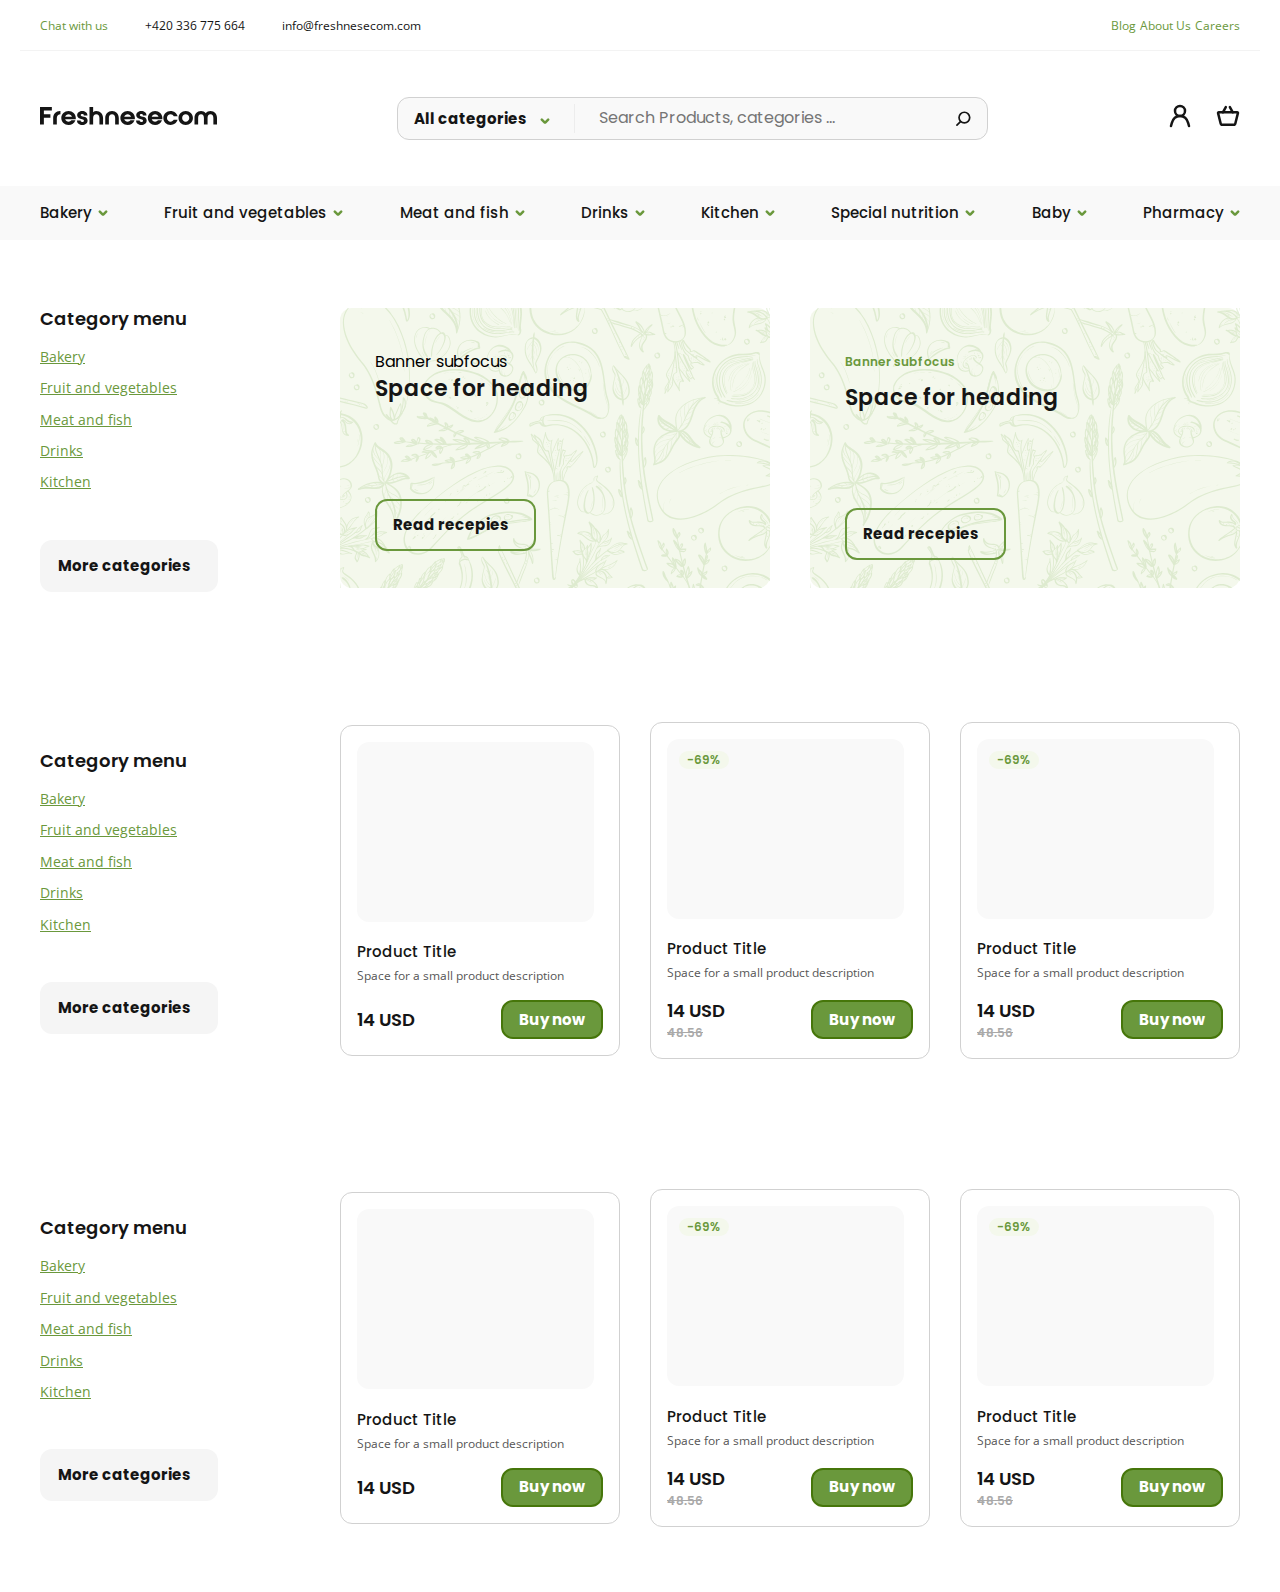
==== commit 9581ac08: "gggg" ====
--- a/index.html
+++ b/index.html
@@ -5,6 +5,7 @@
   <meta http-equiv="X-UA-Compatible" content="IE=edge">
   <meta name="viewport" content="width=device-width, initial-scale=1.0">
   <title>Freshnesecom</title>
+  <link rel="stylesheet" href="https://pro.fontawesome.com/releases/v5.10.0/css/all.css" integrity="sha384-AYmEC3Yw5cVb3ZcuHtOA93w35dYTsvhLPVnYs9eStHfGJvOvKxVfELGroGkvsg+p" crossorigin="anonymous"/>
   <link href='https://unpkg.com/boxicons@2.0.9/css/boxicons.min.css' rel='stylesheet'>
   <link rel="stylesheet" href="css/flexboxgrid.min.css">
   <link rel="stylesheet" href="css/main.min.css">
@@ -150,7 +151,171 @@
       <div class="site-hero">
         <div class="container">
           <div class="hero">
-            
+            <div class="category">
+              <h2 class="category__headline">Category menu</h2>
+              <ul class="category__list">
+                <li class="category__item"><a class="category__link" href="#">Bakery</a></li>
+                <li class="category__item"><a class="category__link" href="#">Fruit and vegetables</a></li>
+                <li class="category__item"><a class="category__link" href="#">Meat and fish</a></li>
+                <li class="category__item"><a class="category__link" href="#">Drinks</a></li>
+                <li class="category__item"><a class="category__link" href="#">Kitchen</a></li>
+              </ul>
+              <a class="category__btn btn with-arrow" href="#">More categories <span><i class="fas fa-chevron-right"></i></span></a>
+            </div>
+            <ul class="hero__list">
+              <li class="hero__item">
+                <div class="hero__box">
+                  <p class="hero___pre-title">Banner subfocus</p>
+                  <h2 class="hero__title">Space for heading</h2>
+                  <a class="hero__btn btn with-arrow border-arrow" href="#">Read recepies <span><i class="fas fa-chevron-right"></i></span></a>
+                </div>
+              </li>
+              <li class="hero__item">
+                <div class="hero__box">
+                  <p class="hero__pre-title">Banner subfocus</p>
+                  <h2 class="hero__title">Space for heading</h2>
+                  <a class="hero__btn btn with-arrow border-arrow" href="#">Read recepies <span><i class="fas fa-chevron-right"></i></span></a>
+                </div>
+              </li>
+            </ul>
+          </div>
+        </div>
+      </div>
+    </section>
+    <section id="product">
+      <div class="product-holder">
+        <div class="container">
+          <div class="product">
+            <div class="category">
+              <h2 class="category__headline">Category menu</h2>
+              <ul class="category__list">
+                <li class="category__item"><a class="category__link" href="#">Bakery</a></li>
+                <li class="category__item"><a class="category__link" href="#">Fruit and vegetables</a></li>
+                <li class="category__item"><a class="category__link" href="#">Meat and fish</a></li>
+                <li class="category__item"><a class="category__link" href="#">Drinks</a></li>
+                <li class="category__item"><a class="category__link" href="#">Kitchen</a></li>
+              </ul>
+              <a class="category__btn btn with-arrow" href="#">More categories <span><i class="fas fa-chevron-right"></i></span></a>
+            </div>
+            <ul class="product__list">
+              <li class="product__item">
+                <div class="product__img-box">
+                  <img class="product__img" src="media/img/product.svg" alt="products">
+                </div>
+                <div class="product__texts">
+                  <h3 class="product__title">Product Title</h3>
+                  <p class="product__des">Space for a small product description </p>
+                  <div class="product__order">
+                    <div class="product__prices">
+                      <p class="product__price">14 USD</p>
+                    </div>
+                    <a class="product__btn btn with-bg" href="#">Buy now</a>
+                  </div>
+                </div>
+              </li>
+              <li class="product__item">
+                <div class="product__img-box">
+                  <img class="product__img" src="media/img/product.svg" alt="products">
+                  <span class="product__span">-69%</span>
+                </div>
+                <div class="product__texts">
+                  <h3 class="product__title">Product Title</h3>
+                  <p class="product__des">Space for a small product description </p>
+                  <div class="product__order">
+                    <div class="product__prices">
+                      <p class="product__price">14 USD</p>
+                      <p class="product__old-price">48.56</p>
+                    </div>
+                    <a class="product__btn btn with-bg" href="#">Buy now</a>
+                  </div>
+                </div>
+              </li>
+              <li class="product__item">
+                <div class="product__img-box">
+                  <img class="product__img" src="media/img/product.svg" alt="products">
+                  <span class="product__span">-69%</span>
+                </div>
+                <div class="product__texts">
+                  <h3 class="product__title">Product Title</h3>
+                  <p class="product__des">Space for a small product description </p>
+                  <div class="product__order">
+                    <div class="product__prices">
+                      <p class="product__price">14 USD</p>
+                      <p class="product__old-price">48.56</p>
+                    </div>
+                    <a class="product__btn btn with-bg" href="#">Buy now</a>
+                  </div>
+                </div>
+              </li>
+            </ul>
+          </div>
+        </div>
+      </div>
+      <div class="product-holder">
+        <div class="container">
+          <div class="product">
+            <div class="category">
+              <h2 class="category__headline">Category menu</h2>
+              <ul class="category__list">
+                <li class="category__item"><a class="category__link" href="#">Bakery</a></li>
+                <li class="category__item"><a class="category__link" href="#">Fruit and vegetables</a></li>
+                <li class="category__item"><a class="category__link" href="#">Meat and fish</a></li>
+                <li class="category__item"><a class="category__link" href="#">Drinks</a></li>
+                <li class="category__item"><a class="category__link" href="#">Kitchen</a></li>
+              </ul>
+              <a class="category__btn btn with-arrow" href="#">More categories <span><i class="fas fa-chevron-right"></i></span></a>
+            </div>
+            <ul class="product__list">
+              <li class="product__item">
+                <div class="product__img-box">
+                  <img class="product__img" src="media/img/product.svg" alt="products">
+                </div>
+                <div class="product__texts">
+                  <h3 class="product__title">Product Title</h3>
+                  <p class="product__des">Space for a small product description </p>
+                  <div class="product__order">
+                    <div class="product__prices">
+                      <p class="product__price">14 USD</p>
+                    </div>
+                    <a class="product__btn btn with-bg" href="#">Buy now</a>
+                  </div>
+                </div>
+              </li>
+              <li class="product__item">
+                <div class="product__img-box">
+                  <img class="product__img" src="media/img/product.svg" alt="products">
+                  <span class="product__span">-69%</span>
+                </div>
+                <div class="product__texts">
+                  <h3 class="product__title">Product Title</h3>
+                  <p class="product__des">Space for a small product description </p>
+                  <div class="product__order">
+                    <div class="product__prices">
+                      <p class="product__price">14 USD</p>
+                      <p class="product__old-price">48.56</p>
+                    </div>
+                    <a class="product__btn btn with-bg" href="#">Buy now</a>
+                  </div>
+                </div>
+              </li>
+              <li class="product__item">
+                <div class="product__img-box">
+                  <img class="product__img" src="media/img/product.svg" alt="products">
+                  <span class="product__span">-69%</span>
+                </div>
+                <div class="product__texts">
+                  <h3 class="product__title">Product Title</h3>
+                  <p class="product__des">Space for a small product description </p>
+                  <div class="product__order">
+                    <div class="product__prices">
+                      <p class="product__price">14 USD</p>
+                      <p class="product__old-price">48.56</p>
+                    </div>
+                    <a class="product__btn btn with-bg" href="#">Buy now</a>
+                  </div>
+                </div>
+              </li>
+            </ul>
           </div>
         </div>
       </div>
--- a/css/main.min.css
+++ b/css/main.min.css
@@ -1,2 +1,2 @@
-/*! normalize.css v8.0.1 | MIT License | github.com/necolas/normalize.css */@import url("https://fonts.googleapis.com/css2?family=Open+Sans:wght@400;500;600;700&family=Poppins:wght@400;500;600;700&display=swap");html{line-height:1.15;-webkit-text-size-adjust:100%}body{margin:0}main{display:block}h1{font-size:2em;margin:0.67em 0}hr{-webkit-box-sizing:content-box;box-sizing:content-box;height:0;overflow:visible}pre{font-family:monospace, monospace;font-size:1em}a{background-color:transparent}abbr[title]{border-bottom:none;text-decoration:underline;-webkit-text-decoration:underline dotted;text-decoration:underline dotted}b,strong{font-weight:bolder}code,kbd,samp{font-family:monospace, monospace;font-size:1em}small{font-size:80%}sub,sup{font-size:75%;line-height:0;position:relative;vertical-align:baseline}sub{bottom:-0.25em}sup{top:-0.5em}img{border-style:none}button,input,optgroup,select,textarea{font-family:inherit;font-size:100%;line-height:1.15;margin:0}button,input{overflow:visible}button,select{text-transform:none}button,[type="button"],[type="reset"],[type="submit"]{-webkit-appearance:button}button::-moz-focus-inner,[type="button"]::-moz-focus-inner,[type="reset"]::-moz-focus-inner,[type="submit"]::-moz-focus-inner{border-style:none;padding:0}button:-moz-focusring,[type="button"]:-moz-focusring,[type="reset"]:-moz-focusring,[type="submit"]:-moz-focusring{outline:1px dotted ButtonText}fieldset{padding:0.35em 0.75em 0.625em}legend{-webkit-box-sizing:border-box;box-sizing:border-box;color:inherit;display:table;max-width:100%;padding:0;white-space:normal}progress{vertical-align:baseline}textarea{overflow:auto}[type="checkbox"],[type="radio"]{-webkit-box-sizing:border-box;box-sizing:border-box;padding:0}[type="number"]::-webkit-inner-spin-button,[type="number"]::-webkit-outer-spin-button{height:auto}[type="search"]{-webkit-appearance:textfield;outline-offset:-2px}[type="search"]::-webkit-search-decoration{-webkit-appearance:none}::-webkit-file-upload-button{-webkit-appearance:button;font:inherit}details{display:block}summary{display:list-item}template{display:none}[hidden]{display:none}html{-webkit-box-sizing:border-box;box-sizing:border-box;height:100%;scroll-behavior:smooth}*,*::before,*::after{-webkit-box-sizing:inherit;box-sizing:inherit;padding:0;margin:0}body{display:-webkit-box;display:-ms-flexbox;display:flex;-webkit-box-orient:vertical;-webkit-box-direction:normal;-ms-flex-direction:column;flex-direction:column;height:100%;padding:0;margin:0;font-family:"Poppins",sans-serif;background-color:#fff}img{max-width:100%;height:auto}ul{list-style:none}a{display:inline-block}.visually-hidden{position:absolute;width:1px;height:1px;margin:-1px;border:0;padding:0;clip:rect(0 0 0 0);overflow:hidden}.container{width:100%;max-width:1240px;padding-left:20px;padding-right:20px;margin-left:auto;margin-right:auto}.up-sect{display:-webkit-box;display:-ms-flexbox;display:flex;-webkit-box-align:center;-ms-flex-align:center;align-items:center;-webkit-box-pack:justify;-ms-flex-pack:justify;justify-content:space-between;-webkit-box-orient:horizontal;-webkit-box-direction:normal;-ms-flex-flow:row wrap;flex-flow:row wrap;border-bottom:1px solid #1515150d;background-color:#fff;position:relative;margin:0 -20px;padding:0 20px;z-index:99}.up-sect__contact{padding:16px 0}.up-sect__contact a:not(:last-child){margin-right:33px}.up-sect__link{font-family:"Open Sans",sans-serif;font-size:12px;line-height:16px;color:#6a983c;-webkit-transition:all 0.4s ease;transition:all 0.4s ease;text-decoration:none}.up-sect__link:hover{color:#151515}.up-sect__contacts{font-family:"Open Sans",sans-serif;font-size:12px;line-height:16px;color:#151515;-webkit-transition:all 0.4s ease;transition:all 0.4s ease;text-decoration:none}.up-sect__contacts:hover{color:#6a983c}.up-sect .burger{display:none;height:20px;position:relative;cursor:pointer}.up-sect .burger__menu{display:inline-block;width:30px;height:2px;background-color:#151515;-webkit-transition:all 0.4s ease;transition:all 0.4s ease}.up-sect .burger__menu::before{content:"";display:inline-block;position:relative;width:30px;height:2px;background-color:#151515;top:-1px;-webkit-transition:all 0.4s ease;transition:all 0.4s ease}.up-sect .burger__menu::after{content:"";display:inline-block;position:relative;background-color:#151515;width:30px;height:2px;bottom:8px;-webkit-transition:all 0.4s ease;transition:all 0.4s ease}.up-sect .burger .open.burger__menu{background-color:transparent}.up-sect .burger .open.burger__menu::before{-webkit-transform:rotate(-45deg);transform:rotate(-45deg);top:-1px}.up-sect .burger .open.burger__menu::after{-webkit-transform:rotate(45deg);transform:rotate(45deg);bottom:19px}.middle-sect{padding:40px 0;display:-webkit-box;display:-ms-flexbox;display:flex;-webkit-box-align:center;-ms-flex-align:center;align-items:center;-webkit-box-pack:justify;-ms-flex-pack:justify;justify-content:space-between;-webkit-box-orient:horizontal;-webkit-box-direction:normal;-ms-flex-flow:row wrap;flex-flow:row wrap}.middle-sect__form{display:-webkit-box;display:-ms-flexbox;display:flex;-webkit-box-align:center;-ms-flex-align:center;align-items:center;-webkit-box-pack:justify;-ms-flex-pack:justify;justify-content:space-between;-webkit-box-orient:horizontal;-webkit-box-direction:normal;-ms-flex-flow:row wrap;flex-flow:row wrap;background:#f9f9f9;border:1px solid #d1d1d1;-webkit-box-sizing:border-box;box-sizing:border-box;border-radius:12px;padding:6px 16px}.middle-sect__category{margin-right:24px;font-family:"Poppins",sans-serif;font-weight:bold;font-size:15px;line-height:22px;color:#151515;-webkit-transition:all 0.4s ease;transition:all 0.4s ease;cursor:pointer;transition:all 0.4s ease}.middle-sect__category:hover{color:#6a983c}.middle-sect__category:hover{color:#6a983c}.middle-sect__category:hover::after{-webkit-transform:rotate(180deg);transform:rotate(180deg)}.middle-sect__category::after{content:"";display:inline-block;width:10px;height:6px;background-position:center;background-repeat:no-repeat;background-size:contain;background-image:url("../media/img/chevron-down.svg");margin-left:6px;-webkit-transition:all 0.4s ease;transition:all 0.4s ease;margin-left:13px}.middle-sect__input{padding:5px 24px;padding-right:30px;border:none;border-left:1px solid #1515150d;background-color:transparent}.middle-sect__input:focus{outline:1px solid #1515150d}.middle-sect__btn{background-position:center;background-repeat:no-repeat;background-size:contain;background-image:url("../../media/img/search.svg");border:none;background-color:transparent;width:16px;height:16px;cursor:pointer;margin-left:10px}.middle-sect__btn:focus{outline:1px solid #15151541}.middle-sect__acc{background-position:center;background-repeat:no-repeat;background-size:contain;background-image:url("../../media/img/account.svg");width:24px;height:24px}.middle-sect__acc:not(:last-child){margin-right:20px}.middle-sect__acc:last-child{background-image:url("../../media/img/cart.svg")}.middle-sect__srch{width:24px;height:24px;background-position:center;background-repeat:no-repeat;background-size:contain;background-image:url("../../media/img/search.svg");background-color:transparent;border:none;margin-right:20px;display:none}.hero__down{background-color:#f9f9f9}.down-sect{padding:16px 0;padding-bottom:6px}.down-sect__list{display:-webkit-box;display:-ms-flexbox;display:flex;-webkit-box-align:center;-ms-flex-align:center;align-items:center;-webkit-box-pack:justify;-ms-flex-pack:justify;justify-content:space-between;-webkit-box-orient:horizontal;-webkit-box-direction:normal;-ms-flex-flow:row wrap;flex-flow:row wrap}.down-sect__item{display:-webkit-box;display:-ms-flexbox;display:flex;-webkit-box-align:center;-ms-flex-align:center;align-items:center;-webkit-box-pack:center;-ms-flex-pack:center;justify-content:center;-webkit-box-orient:horizontal;-webkit-box-direction:normal;-ms-flex-flow:row wrap;flex-flow:row wrap;position:relative;padding-bottom:10px}.down-sect__item:hover .down-sect__link{color:#6a983c}.down-sect__item:hover::after{-webkit-transform:rotate(180deg);transform:rotate(180deg)}.down-sect__item:hover .drop{padding:10px 20px}.down-sect__item:hover .drop__list{display:block}.down-sect__item::after{content:"";display:inline-block;width:10px;height:6px;background-position:center;background-repeat:no-repeat;background-size:contain;background-image:url("../media/img/chevron-down.svg");margin-left:6px;-webkit-transition:all 0.4s ease;transition:all 0.4s ease}.down-sect__link{font-family:"Poppins",sans-serif;font-weight:500;font-size:15px;line-height:22px;color:#151515;-webkit-transition:all 0.4s ease;transition:all 0.4s ease;text-decoration:none}.down-sect__link:hover{color:#6a983c}.drop{position:absolute;top:100%;background-color:#d1d1d1;padding:0;overflow-y:hidden;-webkit-transition:all 0.4s ease;transition:all 0.4s ease}.drop__list{display:none}.drop__item:not(:last-child){margin-bottom:10px}.drop__link{font-family:"Poppins",sans-serif;font-weight:bold;font-size:15px;line-height:22px;color:#151515;-webkit-transition:all 0.4s ease;transition:all 0.4s ease;text-decoration:none}.drop__link:hover{color:#6a983c}@media only screen and (max-width: 860px){.middle-sect__form{display:none}.middle-sect__srch{display:inline-block}}@media only screen and (max-width: 768px){.open.down-sect{right:0}.up-sect{max-width:720px}.up-sect__contact a:not(:last-child){margin-right:10px}.up-sect .burger{display:block}.down-sect{padding:16px 30px;padding-top:60px;position:fixed;right:0;top:0;max-height:720px;height:calc(100% + 50px);max-width:320px;width:100%;background-color:#fff;-webkit-box-shadow:-9px 2px 12px 0px #34303045;box-shadow:-9px 2px 12px 0px #34303045;-webkit-transition:all 0.4s ease;transition:all 0.4s ease;right:-100%}.down-sect .up-sect__navbar{display:inline-block;margin-bottom:35px}.down-sect__list{display:-webkit-box;display:-ms-flexbox;display:flex;-webkit-box-align:center;-ms-flex-align:center;align-items:center;-webkit-box-pack:center;-ms-flex-pack:center;justify-content:center;-webkit-box-orient:horizontal;-webkit-box-direction:normal;-ms-flex-flow:row wrap;flex-flow:row wrap;-ms-flex-direction:column;flex-direction:column;width:100%}.down-sect__item{width:100%;-webkit-box-pack:justify;-ms-flex-pack:justify;justify-content:space-between}.up-sect__navbar{display:none}}@media only screen and (max-width: 548px){.up-sect{max-width:500px}.up-sect .email{display:none}}@media only screen and (max-width: 358px){.up-sect{max-width:300px}.header__logo{width:140px}.middle-sect__srch{margin-right:10px}.middle-sect__acc:not(:last-child){margin-right:10px}}@media only screen and (max-width: 300px){.up-sect .tel{display:none}}
+/*! normalize.css v8.0.1 | MIT License | github.com/necolas/normalize.css */@import url("https://fonts.googleapis.com/css2?family=Open+Sans:wght@400;500;600;700&family=Poppins:wght@400;500;600;700&display=swap");html{line-height:1.15;-webkit-text-size-adjust:100%}body{margin:0}main{display:block}h1{font-size:2em;margin:0.67em 0}hr{-webkit-box-sizing:content-box;box-sizing:content-box;height:0;overflow:visible}pre{font-family:monospace, monospace;font-size:1em}a{background-color:transparent}abbr[title]{border-bottom:none;text-decoration:underline;-webkit-text-decoration:underline dotted;text-decoration:underline dotted}b,strong{font-weight:bolder}code,kbd,samp{font-family:monospace, monospace;font-size:1em}small{font-size:80%}sub,sup{font-size:75%;line-height:0;position:relative;vertical-align:baseline}sub{bottom:-0.25em}sup{top:-0.5em}img{border-style:none}button,input,optgroup,select,textarea{font-family:inherit;font-size:100%;line-height:1.15;margin:0}button,input{overflow:visible}button,select{text-transform:none}button,[type="button"],[type="reset"],[type="submit"]{-webkit-appearance:button}button::-moz-focus-inner,[type="button"]::-moz-focus-inner,[type="reset"]::-moz-focus-inner,[type="submit"]::-moz-focus-inner{border-style:none;padding:0}button:-moz-focusring,[type="button"]:-moz-focusring,[type="reset"]:-moz-focusring,[type="submit"]:-moz-focusring{outline:1px dotted ButtonText}fieldset{padding:0.35em 0.75em 0.625em}legend{-webkit-box-sizing:border-box;box-sizing:border-box;color:inherit;display:table;max-width:100%;padding:0;white-space:normal}progress{vertical-align:baseline}textarea{overflow:auto}[type="checkbox"],[type="radio"]{-webkit-box-sizing:border-box;box-sizing:border-box;padding:0}[type="number"]::-webkit-inner-spin-button,[type="number"]::-webkit-outer-spin-button{height:auto}[type="search"]{-webkit-appearance:textfield;outline-offset:-2px}[type="search"]::-webkit-search-decoration{-webkit-appearance:none}::-webkit-file-upload-button{-webkit-appearance:button;font:inherit}details{display:block}summary{display:list-item}template{display:none}[hidden]{display:none}html{-webkit-box-sizing:border-box;box-sizing:border-box;height:100%;scroll-behavior:smooth}*,*::before,*::after{-webkit-box-sizing:inherit;box-sizing:inherit;padding:0;margin:0}body{display:-webkit-box;display:-ms-flexbox;display:flex;-webkit-box-orient:vertical;-webkit-box-direction:normal;-ms-flex-direction:column;flex-direction:column;height:100%;padding:0;margin:0;font-family:"Poppins",sans-serif;background-color:#fff}img{max-width:100%;height:auto}ul{list-style:none}a{display:inline-block}.visually-hidden{position:absolute;width:1px;height:1px;margin:-1px;border:0;padding:0;clip:rect(0 0 0 0);overflow:hidden}.container{width:100%;max-width:1240px;padding-left:20px;padding-right:20px;margin-left:auto;margin-right:auto}.category__headline{font-family:"Poppins",sans-serif;font-weight:600;font-size:18px;line-height:27px;color:#151515;-webkit-transition:all 0.4s ease;transition:all 0.4s ease;margin-bottom:15px}.category__list{margin-bottom:48px}.category__item:not(:last-child){margin-bottom:12px}.category__item:hover .category__link{color:#151515}.category__link{font-family:"Open Sans",sans-serif;font-size:14px;line-height:19px;color:#6a983c;-webkit-transition:all 0.4s ease;transition:all 0.4s ease}.btn{display:inline-block;-webkit-transition:all 0.4s ease;transition:all 0.4s ease;font-family:"Poppins",sans-serif;font-weight:bold;font-size:15px;line-height:22px;color:#151515;transition:all 0.4s ease;border:2px solid transparent;border-radius:12px;text-decoration:none}.with-bg{background-color:#6a983c;border-color:#46760a;padding:6.5px 16px;color:#fff}.with-bg:hover{color:#6a983c;background-color:#fff}.with-arrow{padding:13px 16px;background-color:#f5f5f5}.with-arrow:hover{color:#6a983c}.with-arrow:hover span{color:#6a983c}.with-arrow span{display:inline-block;font-size:10px;color:#151515;vertical-align:middle;margin-left:6px;-webkit-transition:all 0.4s ease;transition:all 0.4s ease}.border-arrow{border-color:#6a983c;background-color:transparent}.border-arrow span{color:#6a983c}.border-arrow:hover{color:#6a983c;background-color:#fff}.up-sect{display:-webkit-box;display:-ms-flexbox;display:flex;-webkit-box-align:center;-ms-flex-align:center;align-items:center;-webkit-box-pack:justify;-ms-flex-pack:justify;justify-content:space-between;-webkit-box-orient:horizontal;-webkit-box-direction:normal;-ms-flex-flow:row wrap;flex-flow:row wrap;border-bottom:1px solid #1515150d;background-color:#fff;position:relative;margin:0 -20px;padding:0 20px;z-index:99}.up-sect__contact{padding:16px 0}.up-sect__contact a:not(:last-child){margin-right:33px}.up-sect__link{font-family:"Open Sans",sans-serif;font-size:12px;line-height:16px;color:#6a983c;-webkit-transition:all 0.4s ease;transition:all 0.4s ease;text-decoration:none}.up-sect__link:hover{color:#151515}.up-sect__contacts{font-family:"Open Sans",sans-serif;font-size:12px;line-height:16px;color:#151515;-webkit-transition:all 0.4s ease;transition:all 0.4s ease;text-decoration:none}.up-sect .burger{display:none;height:20px;position:relative;cursor:pointer}.up-sect .burger__menu{display:inline-block;width:30px;height:2px;background-color:#151515;-webkit-transition:all 0.4s ease;transition:all 0.4s ease}.up-sect .burger__menu::before{content:"";display:inline-block;position:relative;width:30px;height:2px;background-color:#151515;top:-1px;-webkit-transition:all 0.4s ease;transition:all 0.4s ease}.up-sect .burger__menu::after{content:"";display:inline-block;position:relative;background-color:#151515;width:30px;height:2px;bottom:8px;-webkit-transition:all 0.4s ease;transition:all 0.4s ease}.up-sect .burger .open.burger__menu{background-color:transparent}.up-sect .burger .open.burger__menu::before{-webkit-transform:rotate(-45deg);transform:rotate(-45deg);top:-1px}.up-sect .burger .open.burger__menu::after{-webkit-transform:rotate(45deg);transform:rotate(45deg);bottom:19px}.middle-sect{padding:40px 0;display:-webkit-box;display:-ms-flexbox;display:flex;-webkit-box-align:center;-ms-flex-align:center;align-items:center;-webkit-box-pack:justify;-ms-flex-pack:justify;justify-content:space-between;-webkit-box-orient:horizontal;-webkit-box-direction:normal;-ms-flex-flow:row wrap;flex-flow:row wrap}.middle-sect__form{display:-webkit-box;display:-ms-flexbox;display:flex;-webkit-box-align:center;-ms-flex-align:center;align-items:center;-webkit-box-pack:justify;-ms-flex-pack:justify;justify-content:space-between;-webkit-box-orient:horizontal;-webkit-box-direction:normal;-ms-flex-flow:row wrap;flex-flow:row wrap;background:#f9f9f9;border:1px solid #d1d1d1;-webkit-box-sizing:border-box;box-sizing:border-box;border-radius:12px;padding:6px 16px}.middle-sect__category{margin-right:24px;font-family:"Poppins",sans-serif;font-weight:bold;font-size:15px;line-height:22px;color:#151515;-webkit-transition:all 0.4s ease;transition:all 0.4s ease;cursor:pointer;transition:all 0.4s ease}.middle-sect__category:hover{color:#6a983c}.middle-sect__category:hover::after{-webkit-transform:rotate(180deg);transform:rotate(180deg)}.middle-sect__category::after{content:"";display:inline-block;width:10px;height:6px;background-position:center;background-repeat:no-repeat;background-size:contain;background-image:url("../media/img/chevron-down.svg");margin-left:6px;-webkit-transition:all 0.4s ease;transition:all 0.4s ease;margin-left:13px}.middle-sect__input{padding:5px 24px;padding-right:30px;border:none;border-left:1px solid #1515150d;background-color:transparent}.middle-sect__input:focus{outline:1px solid #1515150d}.middle-sect__btn{background-position:center;background-repeat:no-repeat;background-size:contain;background-image:url("../../media/img/search.svg");border:none;background-color:transparent;width:16px;height:16px;cursor:pointer;margin-left:10px}.middle-sect__btn:focus{outline:1px solid #15151541}.middle-sect__acc{background-position:center;background-repeat:no-repeat;background-size:contain;background-image:url("../../media/img/account.svg");width:24px;height:24px}.middle-sect__acc:not(:last-child){margin-right:20px}.middle-sect__acc:last-child{background-image:url("../../media/img/cart.svg")}.middle-sect__srch{width:24px;height:24px;background-position:center;background-repeat:no-repeat;background-size:contain;background-image:url("../../media/img/search.svg");background-color:transparent;border:none;margin-right:20px;display:none}.hero__down{background-color:#f9f9f9}.down-sect{padding:16px 0;padding-bottom:6px}.down-sect .up-sect__navbar{display:none}.down-sect__list{display:-webkit-box;display:-ms-flexbox;display:flex;-webkit-box-align:center;-ms-flex-align:center;align-items:center;-webkit-box-pack:justify;-ms-flex-pack:justify;justify-content:space-between;-webkit-box-orient:horizontal;-webkit-box-direction:normal;-ms-flex-flow:row wrap;flex-flow:row wrap}.down-sect__item{display:-webkit-box;display:-ms-flexbox;display:flex;-webkit-box-align:center;-ms-flex-align:center;align-items:center;-webkit-box-pack:center;-ms-flex-pack:center;justify-content:center;-webkit-box-orient:horizontal;-webkit-box-direction:normal;-ms-flex-flow:row wrap;flex-flow:row wrap;position:relative;padding-bottom:10px}.down-sect__item:hover .down-sect__link{color:#6a983c}.down-sect__item:hover::after{-webkit-transform:rotate(180deg);transform:rotate(180deg)}.down-sect__item:hover .drop{padding:10px 20px}.down-sect__item:hover .drop__list{display:block}.down-sect__item::after{content:"";display:inline-block;width:10px;height:6px;background-position:center;background-repeat:no-repeat;background-size:contain;background-image:url("../media/img/chevron-down.svg");margin-left:6px;-webkit-transition:all 0.4s ease;transition:all 0.4s ease}.down-sect__link{font-family:"Poppins",sans-serif;font-weight:500;font-size:15px;line-height:22px;color:#151515;-webkit-transition:all 0.4s ease;transition:all 0.4s ease;text-decoration:none}.drop{position:absolute;top:100%;background-color:#d1d1d1;padding:0;overflow-y:hidden;-webkit-transition:all 0.4s ease;transition:all 0.4s ease}.drop__list{display:none}.drop__item:not(:last-child){margin-bottom:10px}.drop__link{font-family:"Poppins",sans-serif;font-weight:bold;font-size:15px;line-height:22px;color:#151515;-webkit-transition:all 0.4s ease;transition:all 0.4s ease;text-decoration:none}@media only screen and (max-width: 860px){.middle-sect__form{display:none}.middle-sect__srch{display:inline-block}}@media only screen and (max-width: 768px){.open.down-sect{right:0}.up-sect{max-width:720px}.up-sect__contact a:not(:last-child){margin-right:10px}.up-sect .burger{display:block}.down-sect{padding:16px 30px;padding-top:60px;position:fixed;right:0;top:0;max-height:720px;height:calc(100% + 50px);max-width:320px;width:100%;background-color:#fff;-webkit-box-shadow:-9px 2px 12px 0px #34303045;box-shadow:-9px 2px 12px 0px #34303045;-webkit-transition:all 0.4s ease;transition:all 0.4s ease;right:-100%}.down-sect .up-sect__navbar{display:inline-block;margin-bottom:35px}.down-sect__list{display:-webkit-box;display:-ms-flexbox;display:flex;-webkit-box-align:center;-ms-flex-align:center;align-items:center;-webkit-box-pack:center;-ms-flex-pack:center;justify-content:center;-webkit-box-orient:horizontal;-webkit-box-direction:normal;-ms-flex-flow:row wrap;flex-flow:row wrap;-ms-flex-direction:column;flex-direction:column;width:100%}.down-sect__item{width:100%;-webkit-box-pack:justify;-ms-flex-pack:justify;justify-content:space-between}.up-sect__navbar{display:none}}@media only screen and (max-width: 548px){.up-sect{max-width:500px}.up-sect .email{display:none}}@media only screen and (max-width: 358px){.up-sect{max-width:300px}.header__logo{width:140px}.middle-sect__srch{margin-right:10px}.middle-sect__acc:not(:last-child){margin-right:10px}}@media only screen and (max-width: 300px){.up-sect .tel{display:none}}.site-hero{padding:65px 0;background-color:#fff}.hero{display:-webkit-box;display:-ms-flexbox;display:flex;-webkit-box-align:center;-ms-flex-align:center;align-items:center;-webkit-box-pack:justify;-ms-flex-pack:justify;justify-content:space-between;-webkit-box-orient:horizontal;-webkit-box-direction:normal;-ms-flex-flow:row wrap;flex-flow:row wrap}.hero__list{display:-webkit-box;display:-ms-flexbox;display:flex;-webkit-box-align:center;-ms-flex-align:center;align-items:center;-webkit-box-pack:justify;-ms-flex-pack:justify;justify-content:space-between;width:75%}.hero__item{max-width:430px;width:100%;height:280px;border-radius:12px;background-color:#f4f8ec}.hero__item:not(:last-child){margin-right:10px}.hero__box{background-image:url("../../media/img/bg-img-pr.svg");background-position:center;background-repeat:no-repeat;background-size:contain;background-size:cover;height:100%;padding-top:45px;padding-left:35px}.hero__pre-title{font-family:"Poppins",sans-serif;font-weight:600;font-size:12px;line-height:18px;color:#6a983c;-webkit-transition:all 0.4s ease;transition:all 0.4s ease;margin-bottom:10px}.hero__title{font-family:"Poppins",sans-serif;font-weight:600;font-size:22px;line-height:33px;color:#151515;-webkit-transition:all 0.4s ease;transition:all 0.4s ease;margin-bottom:94px}@media only screen and (max-width: 768px){.hero{-webkit-box-orient:vertical;-webkit-box-direction:normal;-ms-flex-direction:column;flex-direction:column;-webkit-box-pack:stretch;-ms-flex-pack:stretch;justify-content:stretch}.hero .category{margin-bottom:25px;text-align:center}.hero__list{-webkit-box-pack:center;-ms-flex-pack:center;justify-content:center;width:100%;-webkit-box-orient:horizontal;-webkit-box-direction:normal;-ms-flex-flow:row wrap;flex-flow:row wrap}.hero__item:not(:last-child){margin-bottom:25px;margin-right:0}}.product-holder{padding:65px 0}.product{display:-webkit-box;display:-ms-flexbox;display:flex;-webkit-box-align:center;-ms-flex-align:center;align-items:center;-webkit-box-pack:justify;-ms-flex-pack:justify;justify-content:space-between;-webkit-box-orient:horizontal;-webkit-box-direction:normal;-ms-flex-flow:row wrap;flex-flow:row wrap}.product__list{display:-webkit-box;display:-ms-flexbox;display:flex;-webkit-box-orient:horizontal;-webkit-box-direction:normal;-ms-flex-flow:row wrap;flex-flow:row wrap;-webkit-box-align:center;-ms-flex-align:center;align-items:center;-webkit-box-pack:justify;-ms-flex-pack:justify;justify-content:space-between;width:75%}.product__item{max-width:280px;width:100%;max-height:450px;padding:16px;border:1px solid #d1d1d1;border-radius:12px}.product__img-box{margin-bottom:15px;position:relative}.product__span{display:inline-block;font-family:"Poppins",sans-serif;font-weight:600;font-size:12px;line-height:18px;color:#6a983c;-webkit-transition:all 0.4s ease;transition:all 0.4s ease;padding:0 8px;background-color:#f4f8ec;border-radius:12px;position:absolute;top:12px;left:12px}.product__title{font-family:"Poppins",sans-serif;font-weight:500;font-size:15px;line-height:22px;color:#151515;-webkit-transition:all 0.4s ease;transition:all 0.4s ease;margin-bottom:5px}.product__des{font-family:"Open Sans",sans-serif;font-size:12px;line-height:16px;color:#6a983c;-webkit-transition:all 0.4s ease;transition:all 0.4s ease;color:#575757;margin-bottom:16px}.product__des:hover{color:#151515}.product__order{display:-webkit-box;display:-ms-flexbox;display:flex;-webkit-box-pack:justify;-ms-flex-pack:justify;justify-content:space-between;-webkit-box-align:center;-ms-flex-align:center;align-items:center}.product__price{font-family:"Poppins",sans-serif;font-weight:600;font-size:18px;line-height:27px;color:#151515;-webkit-transition:all 0.4s ease;transition:all 0.4s ease}.product__old-price{font-family:"Poppins",sans-serif;font-weight:600;font-size:12px;line-height:18px;color:#6a983c;-webkit-transition:all 0.4s ease;transition:all 0.4s ease;color:#a9a9a9;text-decoration:line-through}@media only screen and (max-width: 992px){.product__item{-webkit-box-pack:center;-ms-flex-pack:center;justify-content:center}.product__item:not(:last-child){margin-bottom:25px}}@media only screen and (max-width: 768px){.product__list{-webkit-box-orient:vertical;-webkit-box-direction:normal;-ms-flex-direction:column;flex-direction:column;-webkit-box-pack:stretch;-ms-flex-pack:stretch;justify-content:stretch;-webkit-box-align:center;-ms-flex-align:center;align-items:center}.product{-webkit-box-orient:vertical;-webkit-box-direction:normal;-ms-flex-direction:column;flex-direction:column;-webkit-box-align:center;-ms-flex-align:center;align-items:center}.product__item{-webkit-box-pack:center;-ms-flex-pack:center;justify-content:center}.product__item:not(:last-child){margin-bottom:25px}}
 /*# sourceMappingURL=main.min.css.map */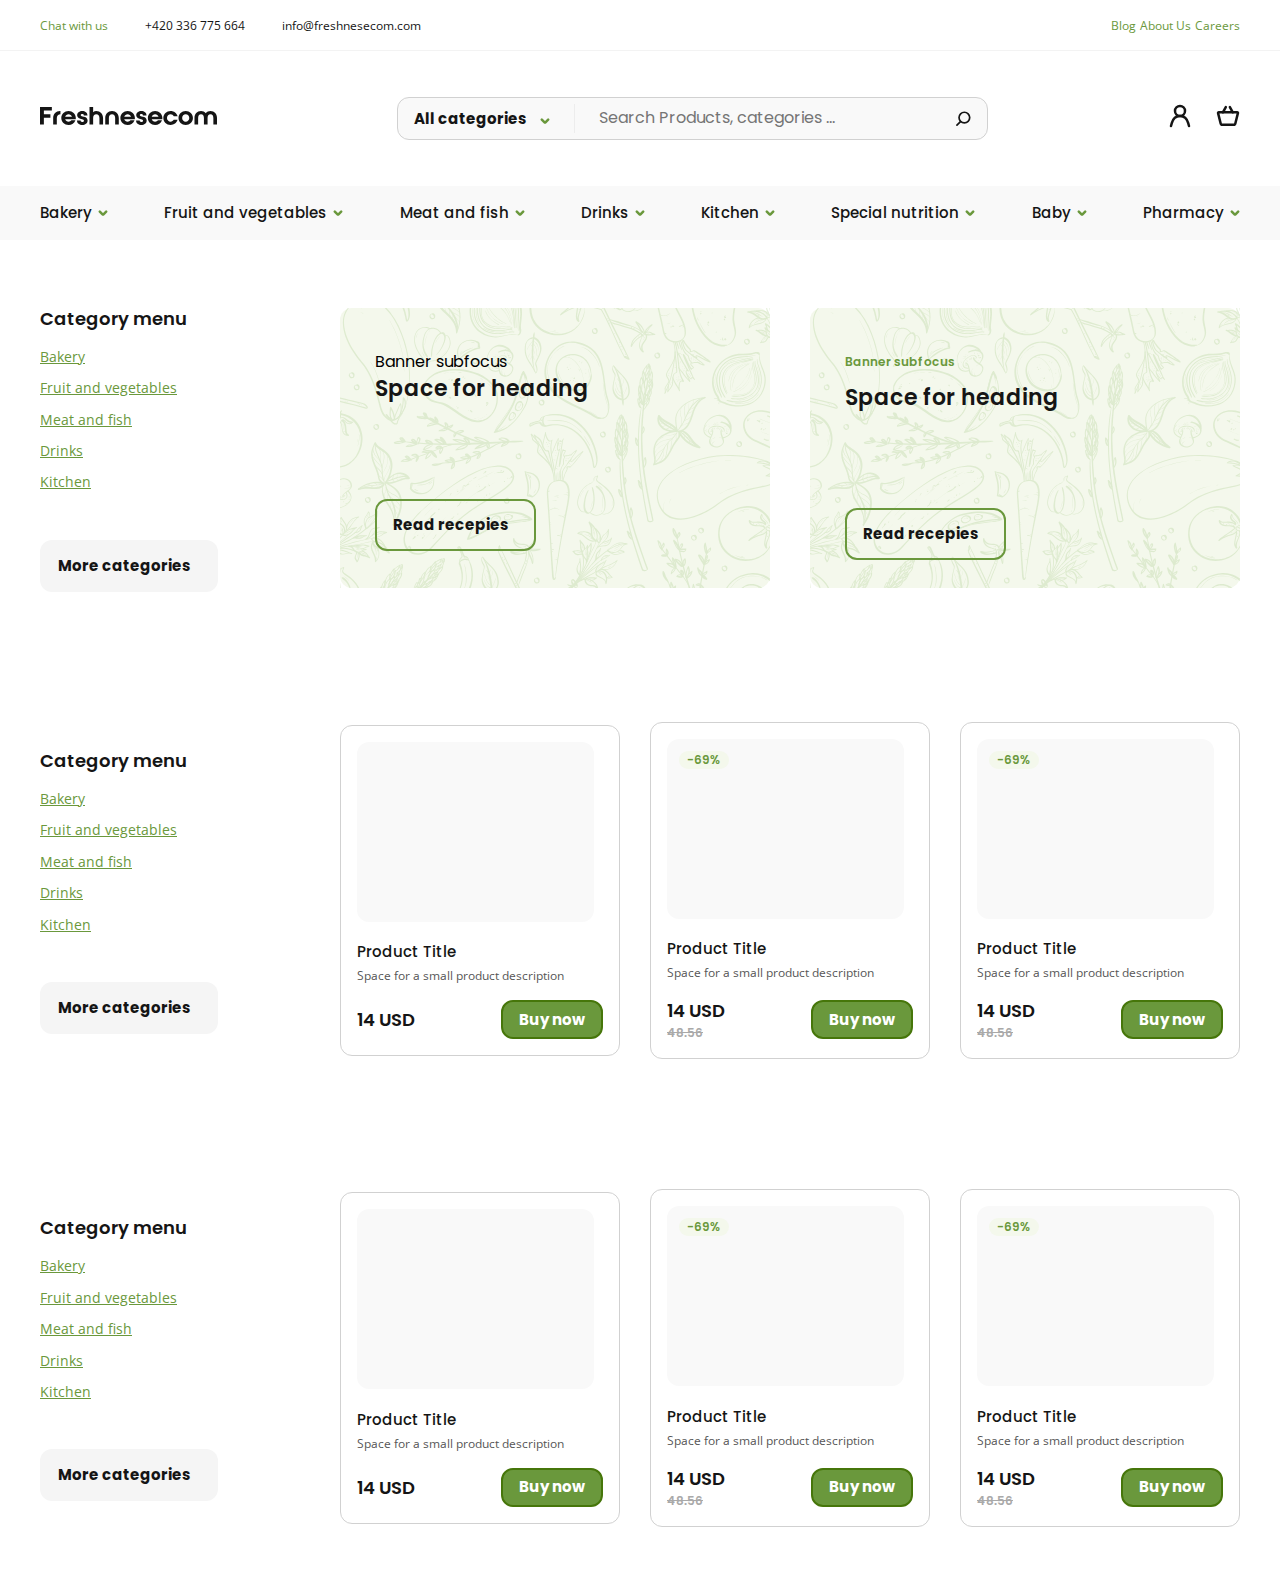
==== commit d93f07a7: "2nd page 'pochti' ready" ====
--- a/index.html
+++ b/index.html
@@ -1,51 +1,61 @@
 <!DOCTYPE html>
 <html lang="en">
+
 <head>
   <meta charset="UTF-8">
   <meta http-equiv="X-UA-Compatible" content="IE=edge">
   <meta name="viewport" content="width=device-width, initial-scale=1.0">
   <title>Freshnesecom</title>
-  <link rel="stylesheet" href="https://pro.fontawesome.com/releases/v5.10.0/css/all.css" integrity="sha384-AYmEC3Yw5cVb3ZcuHtOA93w35dYTsvhLPVnYs9eStHfGJvOvKxVfELGroGkvsg+p" crossorigin="anonymous"/>
+  <link rel="stylesheet" href="https://pro.fontawesome.com/releases/v5.10.0/css/all.css"
+    integrity="sha384-AYmEC3Yw5cVb3ZcuHtOA93w35dYTsvhLPVnYs9eStHfGJvOvKxVfELGroGkvsg+p" crossorigin="anonymous" />
   <link href='https://unpkg.com/boxicons@2.0.9/css/boxicons.min.css' rel='stylesheet'>
   <link rel="stylesheet" href="css/flexboxgrid.min.css">
   <link rel="stylesheet" href="css/main.min.css">
 </head>
+
 <body>
   <main>
     <section id="hero">
       <header class="site-header header">
-        <div class="container">
-          <div class="header__up up-sect">
-            <div class="up-sect__contact">
-              <a class="up-sect__link" href="#">Chat with us</a>
-              <a class="up-sect__contacts tel" href="tel:+420 336 775 664">+420 336 775 664</a>
-              <a class="up-sect__contacts email" href="mailto:info@freshnesecom.com">info@freshnesecom.com</a>
-            </div>
-            <div class="up-sect__navbar">
-              <a class="up-sect__link" href="#">Blog</a>
-              <a class="up-sect__link" href="#">About Us</a>
-              <a class="up-sect__link" href="#">Careers</a>
-            </div>
-            <div class="up-sect__burger burger">
-              <span class="burger__menu"></span>
-            </div>
-          </div>
-          <div class="header__middle middle-sect">
-            <a class="header__logo" href="index.html">
-              <img class="header__logo-img" src="media/img/logo.svg" alt="logo">
-            </a>
-            <form class="middle-sect__form" action="https://echo.htmlacademy.ru/" method="post">
-              <p class="middle-sect__category">All categories</p>
-              <input class="middle-sect__input" type="search" name="search" id="search" placeholder="Search Products, categories ..." aria-label="search" required>
-              <button class="middle-sect__btn" type="submit"></button>
-            </form>
-            <div class="middle-sect__btns">
-              <button class="middle-sect__srch"></button>
-              <a class="middle-sect__acc" href="#"></a>
-              <a class="middle-sect__acc" href="#"></a>
-            </div>
-          </div>
-        </div>
+          <div class="header__up">
+            <div class="container">
+              <div class="up-sect">
+                <div class="up-sect__contact">
+                  <a class="up-sect__link" href="#">Chat with us</a>
+                  <a class="up-sect__contacts tel" href="tel:+420 336 775 664">+420 336 775 664</a>
+                  <a class="up-sect__contacts email" href="mailto:info@freshnesecom.com">info@freshnesecom.com</a>
+                </div>
+                <div class="up-sect__navbar">
+                  <a class="up-sect__link" href="#">Blog</a>
+                  <a class="up-sect__link" href="#">About Us</a>
+                  <a class="up-sect__link" href="#">Careers</a>
+                </div>
+                <div class="up-sect__burger burger">
+                  <span class="burger__menu"></span>
+                </div>
+              </div>
+            </div>
+          </div>
+          <div class="header__middle">
+            <div class="container">
+              <div class="middle-sect">
+                <a class="header__logo" href="index.html">
+                  <img class="header__logo-img" src="media/img/logo.svg" alt="logo">
+                </a>
+                <form class="middle-sect__form" action="https://echo.htmlacademy.ru/" method="post">
+                  <p class="middle-sect__category">All categories</p>
+                  <input class="middle-sect__input" type="search" name="search" id="search"
+                    placeholder="Search Products, categories ..." aria-label="search" required>
+                  <button class="middle-sect__btn" type="submit"></button>
+                </form>
+                <div class="middle-sect__btns">
+                  <button class="middle-sect__srch"></button>
+                  <a class="middle-sect__acc" href="#"></a>
+                  <a class="middle-sect__acc" href="#"></a>
+                </div>
+              </div>
+            </div>
+          </div>
           <div class="hero__down">
             <div class="container">
               <div class="down-sect">
@@ -67,7 +77,7 @@
                     </div>
                   </li>
                   <li class="down-sect__item">
-                    <a class="down-sect__link" href="#">Fruit and vegetables</a>
+                    <a class="down-sect__link" href="fruits.html">Fruit and vegetables</a>
                     <div class="down-sect__drop drop">
                       <ul class="drop__list">
                         <li class="drop__item"><a class="drop__link" href="#">Link1</a></li>
@@ -146,7 +156,7 @@
                 </ul>
               </div>
             </div>
-          </div> 
+          </div>
       </header>
       <div class="site-hero">
         <div class="container">
@@ -160,21 +170,24 @@
                 <li class="category__item"><a class="category__link" href="#">Drinks</a></li>
                 <li class="category__item"><a class="category__link" href="#">Kitchen</a></li>
               </ul>
-              <a class="category__btn btn with-arrow" href="#">More categories <span><i class="fas fa-chevron-right"></i></span></a>
+              <a class="category__btn btn with-arrow" href="#">More categories <span><i
+                    class="fas fa-chevron-right"></i></span></a>
             </div>
             <ul class="hero__list">
               <li class="hero__item">
                 <div class="hero__box">
                   <p class="hero___pre-title">Banner subfocus</p>
                   <h2 class="hero__title">Space for heading</h2>
-                  <a class="hero__btn btn with-arrow border-arrow" href="#">Read recepies <span><i class="fas fa-chevron-right"></i></span></a>
+                  <a class="hero__btn btn with-arrow border-arrow" href="#">Read recepies <span><i
+                        class="fas fa-chevron-right"></i></span></a>
                 </div>
               </li>
               <li class="hero__item">
                 <div class="hero__box">
                   <p class="hero__pre-title">Banner subfocus</p>
                   <h2 class="hero__title">Space for heading</h2>
-                  <a class="hero__btn btn with-arrow border-arrow" href="#">Read recepies <span><i class="fas fa-chevron-right"></i></span></a>
+                  <a class="hero__btn btn with-arrow border-arrow" href="#">Read recepies <span><i
+                        class="fas fa-chevron-right"></i></span></a>
                 </div>
               </li>
             </ul>
@@ -195,7 +208,8 @@
                 <li class="category__item"><a class="category__link" href="#">Drinks</a></li>
                 <li class="category__item"><a class="category__link" href="#">Kitchen</a></li>
               </ul>
-              <a class="category__btn btn with-arrow" href="#">More categories <span><i class="fas fa-chevron-right"></i></span></a>
+              <a class="category__btn btn with-arrow" href="#">More categories <span><i
+                    class="fas fa-chevron-right"></i></span></a>
             </div>
             <ul class="product__list">
               <li class="product__item">
@@ -263,7 +277,8 @@
                 <li class="category__item"><a class="category__link" href="#">Drinks</a></li>
                 <li class="category__item"><a class="category__link" href="#">Kitchen</a></li>
               </ul>
-              <a class="category__btn btn with-arrow" href="#">More categories <span><i class="fas fa-chevron-right"></i></span></a>
+              <a class="category__btn btn with-arrow" href="#">More categories <span><i
+                    class="fas fa-chevron-right"></i></span></a>
             </div>
             <ul class="product__list">
               <li class="product__item">
@@ -323,4 +338,5 @@
   </main>
   <script src="js/main.js"></script>
 </body>
-</html>
+
+</html>--- a/css/main.min.css
+++ b/css/main.min.css
@@ -1,2 +1,2 @@
-/*! normalize.css v8.0.1 | MIT License | github.com/necolas/normalize.css */@import url("https://fonts.googleapis.com/css2?family=Open+Sans:wght@400;500;600;700&family=Poppins:wght@400;500;600;700&display=swap");html{line-height:1.15;-webkit-text-size-adjust:100%}body{margin:0}main{display:block}h1{font-size:2em;margin:0.67em 0}hr{-webkit-box-sizing:content-box;box-sizing:content-box;height:0;overflow:visible}pre{font-family:monospace, monospace;font-size:1em}a{background-color:transparent}abbr[title]{border-bottom:none;text-decoration:underline;-webkit-text-decoration:underline dotted;text-decoration:underline dotted}b,strong{font-weight:bolder}code,kbd,samp{font-family:monospace, monospace;font-size:1em}small{font-size:80%}sub,sup{font-size:75%;line-height:0;position:relative;vertical-align:baseline}sub{bottom:-0.25em}sup{top:-0.5em}img{border-style:none}button,input,optgroup,select,textarea{font-family:inherit;font-size:100%;line-height:1.15;margin:0}button,input{overflow:visible}button,select{text-transform:none}button,[type="button"],[type="reset"],[type="submit"]{-webkit-appearance:button}button::-moz-focus-inner,[type="button"]::-moz-focus-inner,[type="reset"]::-moz-focus-inner,[type="submit"]::-moz-focus-inner{border-style:none;padding:0}button:-moz-focusring,[type="button"]:-moz-focusring,[type="reset"]:-moz-focusring,[type="submit"]:-moz-focusring{outline:1px dotted ButtonText}fieldset{padding:0.35em 0.75em 0.625em}legend{-webkit-box-sizing:border-box;box-sizing:border-box;color:inherit;display:table;max-width:100%;padding:0;white-space:normal}progress{vertical-align:baseline}textarea{overflow:auto}[type="checkbox"],[type="radio"]{-webkit-box-sizing:border-box;box-sizing:border-box;padding:0}[type="number"]::-webkit-inner-spin-button,[type="number"]::-webkit-outer-spin-button{height:auto}[type="search"]{-webkit-appearance:textfield;outline-offset:-2px}[type="search"]::-webkit-search-decoration{-webkit-appearance:none}::-webkit-file-upload-button{-webkit-appearance:button;font:inherit}details{display:block}summary{display:list-item}template{display:none}[hidden]{display:none}html{-webkit-box-sizing:border-box;box-sizing:border-box;height:100%;scroll-behavior:smooth}*,*::before,*::after{-webkit-box-sizing:inherit;box-sizing:inherit;padding:0;margin:0}body{display:-webkit-box;display:-ms-flexbox;display:flex;-webkit-box-orient:vertical;-webkit-box-direction:normal;-ms-flex-direction:column;flex-direction:column;height:100%;padding:0;margin:0;font-family:"Poppins",sans-serif;background-color:#fff}img{max-width:100%;height:auto}ul{list-style:none}a{display:inline-block}.visually-hidden{position:absolute;width:1px;height:1px;margin:-1px;border:0;padding:0;clip:rect(0 0 0 0);overflow:hidden}.container{width:100%;max-width:1240px;padding-left:20px;padding-right:20px;margin-left:auto;margin-right:auto}.category__headline{font-family:"Poppins",sans-serif;font-weight:600;font-size:18px;line-height:27px;color:#151515;-webkit-transition:all 0.4s ease;transition:all 0.4s ease;margin-bottom:15px}.category__list{margin-bottom:48px}.category__item:not(:last-child){margin-bottom:12px}.category__item:hover .category__link{color:#151515}.category__link{font-family:"Open Sans",sans-serif;font-size:14px;line-height:19px;color:#6a983c;-webkit-transition:all 0.4s ease;transition:all 0.4s ease}.btn{display:inline-block;-webkit-transition:all 0.4s ease;transition:all 0.4s ease;font-family:"Poppins",sans-serif;font-weight:bold;font-size:15px;line-height:22px;color:#151515;transition:all 0.4s ease;border:2px solid transparent;border-radius:12px;text-decoration:none}.with-bg{background-color:#6a983c;border-color:#46760a;padding:6.5px 16px;color:#fff}.with-bg:hover{color:#6a983c;background-color:#fff}.with-arrow{padding:13px 16px;background-color:#f5f5f5}.with-arrow:hover{color:#6a983c}.with-arrow:hover span{color:#6a983c}.with-arrow span{display:inline-block;font-size:10px;color:#151515;vertical-align:middle;margin-left:6px;-webkit-transition:all 0.4s ease;transition:all 0.4s ease}.border-arrow{border-color:#6a983c;background-color:transparent}.border-arrow span{color:#6a983c}.border-arrow:hover{color:#6a983c;background-color:#fff}.up-sect{display:-webkit-box;display:-ms-flexbox;display:flex;-webkit-box-align:center;-ms-flex-align:center;align-items:center;-webkit-box-pack:justify;-ms-flex-pack:justify;justify-content:space-between;-webkit-box-orient:horizontal;-webkit-box-direction:normal;-ms-flex-flow:row wrap;flex-flow:row wrap;border-bottom:1px solid #1515150d;background-color:#fff;position:relative;margin:0 -20px;padding:0 20px;z-index:99}.up-sect__contact{padding:16px 0}.up-sect__contact a:not(:last-child){margin-right:33px}.up-sect__link{font-family:"Open Sans",sans-serif;font-size:12px;line-height:16px;color:#6a983c;-webkit-transition:all 0.4s ease;transition:all 0.4s ease;text-decoration:none}.up-sect__link:hover{color:#151515}.up-sect__contacts{font-family:"Open Sans",sans-serif;font-size:12px;line-height:16px;color:#151515;-webkit-transition:all 0.4s ease;transition:all 0.4s ease;text-decoration:none}.up-sect .burger{display:none;height:20px;position:relative;cursor:pointer}.up-sect .burger__menu{display:inline-block;width:30px;height:2px;background-color:#151515;-webkit-transition:all 0.4s ease;transition:all 0.4s ease}.up-sect .burger__menu::before{content:"";display:inline-block;position:relative;width:30px;height:2px;background-color:#151515;top:-1px;-webkit-transition:all 0.4s ease;transition:all 0.4s ease}.up-sect .burger__menu::after{content:"";display:inline-block;position:relative;background-color:#151515;width:30px;height:2px;bottom:8px;-webkit-transition:all 0.4s ease;transition:all 0.4s ease}.up-sect .burger .open.burger__menu{background-color:transparent}.up-sect .burger .open.burger__menu::before{-webkit-transform:rotate(-45deg);transform:rotate(-45deg);top:-1px}.up-sect .burger .open.burger__menu::after{-webkit-transform:rotate(45deg);transform:rotate(45deg);bottom:19px}.middle-sect{padding:40px 0;display:-webkit-box;display:-ms-flexbox;display:flex;-webkit-box-align:center;-ms-flex-align:center;align-items:center;-webkit-box-pack:justify;-ms-flex-pack:justify;justify-content:space-between;-webkit-box-orient:horizontal;-webkit-box-direction:normal;-ms-flex-flow:row wrap;flex-flow:row wrap}.middle-sect__form{display:-webkit-box;display:-ms-flexbox;display:flex;-webkit-box-align:center;-ms-flex-align:center;align-items:center;-webkit-box-pack:justify;-ms-flex-pack:justify;justify-content:space-between;-webkit-box-orient:horizontal;-webkit-box-direction:normal;-ms-flex-flow:row wrap;flex-flow:row wrap;background:#f9f9f9;border:1px solid #d1d1d1;-webkit-box-sizing:border-box;box-sizing:border-box;border-radius:12px;padding:6px 16px}.middle-sect__category{margin-right:24px;font-family:"Poppins",sans-serif;font-weight:bold;font-size:15px;line-height:22px;color:#151515;-webkit-transition:all 0.4s ease;transition:all 0.4s ease;cursor:pointer;transition:all 0.4s ease}.middle-sect__category:hover{color:#6a983c}.middle-sect__category:hover::after{-webkit-transform:rotate(180deg);transform:rotate(180deg)}.middle-sect__category::after{content:"";display:inline-block;width:10px;height:6px;background-position:center;background-repeat:no-repeat;background-size:contain;background-image:url("../media/img/chevron-down.svg");margin-left:6px;-webkit-transition:all 0.4s ease;transition:all 0.4s ease;margin-left:13px}.middle-sect__input{padding:5px 24px;padding-right:30px;border:none;border-left:1px solid #1515150d;background-color:transparent}.middle-sect__input:focus{outline:1px solid #1515150d}.middle-sect__btn{background-position:center;background-repeat:no-repeat;background-size:contain;background-image:url("../../media/img/search.svg");border:none;background-color:transparent;width:16px;height:16px;cursor:pointer;margin-left:10px}.middle-sect__btn:focus{outline:1px solid #15151541}.middle-sect__acc{background-position:center;background-repeat:no-repeat;background-size:contain;background-image:url("../../media/img/account.svg");width:24px;height:24px}.middle-sect__acc:not(:last-child){margin-right:20px}.middle-sect__acc:last-child{background-image:url("../../media/img/cart.svg")}.middle-sect__srch{width:24px;height:24px;background-position:center;background-repeat:no-repeat;background-size:contain;background-image:url("../../media/img/search.svg");background-color:transparent;border:none;margin-right:20px;display:none}.hero__down{background-color:#f9f9f9}.down-sect{padding:16px 0;padding-bottom:6px}.down-sect .up-sect__navbar{display:none}.down-sect__list{display:-webkit-box;display:-ms-flexbox;display:flex;-webkit-box-align:center;-ms-flex-align:center;align-items:center;-webkit-box-pack:justify;-ms-flex-pack:justify;justify-content:space-between;-webkit-box-orient:horizontal;-webkit-box-direction:normal;-ms-flex-flow:row wrap;flex-flow:row wrap}.down-sect__item{display:-webkit-box;display:-ms-flexbox;display:flex;-webkit-box-align:center;-ms-flex-align:center;align-items:center;-webkit-box-pack:center;-ms-flex-pack:center;justify-content:center;-webkit-box-orient:horizontal;-webkit-box-direction:normal;-ms-flex-flow:row wrap;flex-flow:row wrap;position:relative;padding-bottom:10px}.down-sect__item:hover .down-sect__link{color:#6a983c}.down-sect__item:hover::after{-webkit-transform:rotate(180deg);transform:rotate(180deg)}.down-sect__item:hover .drop{padding:10px 20px}.down-sect__item:hover .drop__list{display:block}.down-sect__item::after{content:"";display:inline-block;width:10px;height:6px;background-position:center;background-repeat:no-repeat;background-size:contain;background-image:url("../media/img/chevron-down.svg");margin-left:6px;-webkit-transition:all 0.4s ease;transition:all 0.4s ease}.down-sect__link{font-family:"Poppins",sans-serif;font-weight:500;font-size:15px;line-height:22px;color:#151515;-webkit-transition:all 0.4s ease;transition:all 0.4s ease;text-decoration:none}.drop{position:absolute;top:100%;background-color:#d1d1d1;padding:0;overflow-y:hidden;-webkit-transition:all 0.4s ease;transition:all 0.4s ease}.drop__list{display:none}.drop__item:not(:last-child){margin-bottom:10px}.drop__link{font-family:"Poppins",sans-serif;font-weight:bold;font-size:15px;line-height:22px;color:#151515;-webkit-transition:all 0.4s ease;transition:all 0.4s ease;text-decoration:none}@media only screen and (max-width: 860px){.middle-sect__form{display:none}.middle-sect__srch{display:inline-block}}@media only screen and (max-width: 768px){.open.down-sect{right:0}.up-sect{max-width:720px}.up-sect__contact a:not(:last-child){margin-right:10px}.up-sect .burger{display:block}.down-sect{padding:16px 30px;padding-top:60px;position:fixed;right:0;top:0;max-height:720px;height:calc(100% + 50px);max-width:320px;width:100%;background-color:#fff;-webkit-box-shadow:-9px 2px 12px 0px #34303045;box-shadow:-9px 2px 12px 0px #34303045;-webkit-transition:all 0.4s ease;transition:all 0.4s ease;right:-100%}.down-sect .up-sect__navbar{display:inline-block;margin-bottom:35px}.down-sect__list{display:-webkit-box;display:-ms-flexbox;display:flex;-webkit-box-align:center;-ms-flex-align:center;align-items:center;-webkit-box-pack:center;-ms-flex-pack:center;justify-content:center;-webkit-box-orient:horizontal;-webkit-box-direction:normal;-ms-flex-flow:row wrap;flex-flow:row wrap;-ms-flex-direction:column;flex-direction:column;width:100%}.down-sect__item{width:100%;-webkit-box-pack:justify;-ms-flex-pack:justify;justify-content:space-between}.up-sect__navbar{display:none}}@media only screen and (max-width: 548px){.up-sect{max-width:500px}.up-sect .email{display:none}}@media only screen and (max-width: 358px){.up-sect{max-width:300px}.header__logo{width:140px}.middle-sect__srch{margin-right:10px}.middle-sect__acc:not(:last-child){margin-right:10px}}@media only screen and (max-width: 300px){.up-sect .tel{display:none}}.site-hero{padding:65px 0;background-color:#fff}.hero{display:-webkit-box;display:-ms-flexbox;display:flex;-webkit-box-align:center;-ms-flex-align:center;align-items:center;-webkit-box-pack:justify;-ms-flex-pack:justify;justify-content:space-between;-webkit-box-orient:horizontal;-webkit-box-direction:normal;-ms-flex-flow:row wrap;flex-flow:row wrap}.hero__list{display:-webkit-box;display:-ms-flexbox;display:flex;-webkit-box-align:center;-ms-flex-align:center;align-items:center;-webkit-box-pack:justify;-ms-flex-pack:justify;justify-content:space-between;width:75%}.hero__item{max-width:430px;width:100%;height:280px;border-radius:12px;background-color:#f4f8ec}.hero__item:not(:last-child){margin-right:10px}.hero__box{background-image:url("../../media/img/bg-img-pr.svg");background-position:center;background-repeat:no-repeat;background-size:contain;background-size:cover;height:100%;padding-top:45px;padding-left:35px}.hero__pre-title{font-family:"Poppins",sans-serif;font-weight:600;font-size:12px;line-height:18px;color:#6a983c;-webkit-transition:all 0.4s ease;transition:all 0.4s ease;margin-bottom:10px}.hero__title{font-family:"Poppins",sans-serif;font-weight:600;font-size:22px;line-height:33px;color:#151515;-webkit-transition:all 0.4s ease;transition:all 0.4s ease;margin-bottom:94px}@media only screen and (max-width: 768px){.hero{-webkit-box-orient:vertical;-webkit-box-direction:normal;-ms-flex-direction:column;flex-direction:column;-webkit-box-pack:stretch;-ms-flex-pack:stretch;justify-content:stretch}.hero .category{margin-bottom:25px;text-align:center}.hero__list{-webkit-box-pack:center;-ms-flex-pack:center;justify-content:center;width:100%;-webkit-box-orient:horizontal;-webkit-box-direction:normal;-ms-flex-flow:row wrap;flex-flow:row wrap}.hero__item:not(:last-child){margin-bottom:25px;margin-right:0}}.product-holder{padding:65px 0}.product{display:-webkit-box;display:-ms-flexbox;display:flex;-webkit-box-align:center;-ms-flex-align:center;align-items:center;-webkit-box-pack:justify;-ms-flex-pack:justify;justify-content:space-between;-webkit-box-orient:horizontal;-webkit-box-direction:normal;-ms-flex-flow:row wrap;flex-flow:row wrap}.product__list{display:-webkit-box;display:-ms-flexbox;display:flex;-webkit-box-orient:horizontal;-webkit-box-direction:normal;-ms-flex-flow:row wrap;flex-flow:row wrap;-webkit-box-align:center;-ms-flex-align:center;align-items:center;-webkit-box-pack:justify;-ms-flex-pack:justify;justify-content:space-between;width:75%}.product__item{max-width:280px;width:100%;max-height:450px;padding:16px;border:1px solid #d1d1d1;border-radius:12px}.product__img-box{margin-bottom:15px;position:relative}.product__span{display:inline-block;font-family:"Poppins",sans-serif;font-weight:600;font-size:12px;line-height:18px;color:#6a983c;-webkit-transition:all 0.4s ease;transition:all 0.4s ease;padding:0 8px;background-color:#f4f8ec;border-radius:12px;position:absolute;top:12px;left:12px}.product__title{font-family:"Poppins",sans-serif;font-weight:500;font-size:15px;line-height:22px;color:#151515;-webkit-transition:all 0.4s ease;transition:all 0.4s ease;margin-bottom:5px}.product__des{font-family:"Open Sans",sans-serif;font-size:12px;line-height:16px;color:#6a983c;-webkit-transition:all 0.4s ease;transition:all 0.4s ease;color:#575757;margin-bottom:16px}.product__des:hover{color:#151515}.product__order{display:-webkit-box;display:-ms-flexbox;display:flex;-webkit-box-pack:justify;-ms-flex-pack:justify;justify-content:space-between;-webkit-box-align:center;-ms-flex-align:center;align-items:center}.product__price{font-family:"Poppins",sans-serif;font-weight:600;font-size:18px;line-height:27px;color:#151515;-webkit-transition:all 0.4s ease;transition:all 0.4s ease}.product__old-price{font-family:"Poppins",sans-serif;font-weight:600;font-size:12px;line-height:18px;color:#6a983c;-webkit-transition:all 0.4s ease;transition:all 0.4s ease;color:#a9a9a9;text-decoration:line-through}@media only screen and (max-width: 992px){.product__item{-webkit-box-pack:center;-ms-flex-pack:center;justify-content:center}.product__item:not(:last-child){margin-bottom:25px}}@media only screen and (max-width: 768px){.product__list{-webkit-box-orient:vertical;-webkit-box-direction:normal;-ms-flex-direction:column;flex-direction:column;-webkit-box-pack:stretch;-ms-flex-pack:stretch;justify-content:stretch;-webkit-box-align:center;-ms-flex-align:center;align-items:center}.product{-webkit-box-orient:vertical;-webkit-box-direction:normal;-ms-flex-direction:column;flex-direction:column;-webkit-box-align:center;-ms-flex-align:center;align-items:center}.product__item{-webkit-box-pack:center;-ms-flex-pack:center;justify-content:center}.product__item:not(:last-child){margin-bottom:25px}}
+/*! normalize.css v8.0.1 | MIT License | github.com/necolas/normalize.css */@import url("https://fonts.googleapis.com/css2?family=Open+Sans:wght@400;500;600;700&family=Poppins:wght@400;500;600;700&display=swap");html{line-height:1.15;-webkit-text-size-adjust:100%}body{margin:0}main{display:block}h1{font-size:2em;margin:0.67em 0}hr{-webkit-box-sizing:content-box;box-sizing:content-box;height:0;overflow:visible}pre{font-family:monospace, monospace;font-size:1em}a{background-color:transparent}abbr[title]{border-bottom:none;text-decoration:underline;-webkit-text-decoration:underline dotted;text-decoration:underline dotted}b,strong{font-weight:bolder}code,kbd,samp{font-family:monospace, monospace;font-size:1em}small{font-size:80%}sub,sup{font-size:75%;line-height:0;position:relative;vertical-align:baseline}sub{bottom:-0.25em}sup{top:-0.5em}img{border-style:none}button,input,optgroup,select,textarea{font-family:inherit;font-size:100%;line-height:1.15;margin:0}button,input{overflow:visible}button,select{text-transform:none}button,[type="button"],[type="reset"],[type="submit"]{-webkit-appearance:button}button::-moz-focus-inner,[type="button"]::-moz-focus-inner,[type="reset"]::-moz-focus-inner,[type="submit"]::-moz-focus-inner{border-style:none;padding:0}button:-moz-focusring,[type="button"]:-moz-focusring,[type="reset"]:-moz-focusring,[type="submit"]:-moz-focusring{outline:1px dotted ButtonText}fieldset{padding:0.35em 0.75em 0.625em}legend{-webkit-box-sizing:border-box;box-sizing:border-box;color:inherit;display:table;max-width:100%;padding:0;white-space:normal}progress{vertical-align:baseline}textarea{overflow:auto}[type="checkbox"],[type="radio"]{-webkit-box-sizing:border-box;box-sizing:border-box;padding:0}[type="number"]::-webkit-inner-spin-button,[type="number"]::-webkit-outer-spin-button{height:auto}[type="search"]{-webkit-appearance:textfield;outline-offset:-2px}[type="search"]::-webkit-search-decoration{-webkit-appearance:none}::-webkit-file-upload-button{-webkit-appearance:button;font:inherit}details{display:block}summary{display:list-item}template{display:none}[hidden]{display:none}html{-webkit-box-sizing:border-box;box-sizing:border-box;height:100%;scroll-behavior:smooth}*,*::before,*::after{-webkit-box-sizing:inherit;box-sizing:inherit;padding:0;margin:0}body{display:-webkit-box;display:-ms-flexbox;display:flex;-webkit-box-orient:vertical;-webkit-box-direction:normal;-ms-flex-direction:column;flex-direction:column;height:100%;padding:0;margin:0;font-family:"Poppins",sans-serif;background-color:#fff}img{max-width:100%;height:auto}ul{list-style:none}a{display:inline-block}.visually-hidden{position:absolute;width:1px;height:1px;margin:-1px;border:0;padding:0;clip:rect(0 0 0 0);overflow:hidden}.container{width:100%;max-width:1240px;padding-left:20px;padding-right:20px;margin-left:auto;margin-right:auto}.category__headline{font-family:"Poppins",sans-serif;font-weight:600;font-size:18px;line-height:27px;color:#151515;-webkit-transition:all 0.4s ease;transition:all 0.4s ease;margin-bottom:15px}.category__list{margin-bottom:48px}.category__item:not(:last-child){margin-bottom:12px}.category__item:hover .category__link{color:#151515}.category__link{font-family:"Open Sans",sans-serif;font-size:14px;line-height:19px;color:#6a983c;-webkit-transition:all 0.4s ease;transition:all 0.4s ease}.btn{display:inline-block;-webkit-transition:all 0.4s ease;transition:all 0.4s ease;font-family:"Poppins",sans-serif;font-weight:bold;font-size:15px;line-height:22px;color:#151515;transition:all 0.4s ease;border:2px solid transparent;border-radius:12px;text-decoration:none}.with-bg{background-color:#6a983c;border-color:#46760a;padding:6.5px 16px;color:#fff}.with-bg:hover{color:#6a983c;background-color:#fff}.with-arrow{padding:13px 16px;background-color:#f5f5f5}.with-arrow:hover{color:#6a983c}.with-arrow:hover span{color:#6a983c}.with-arrow span{display:inline-block;font-size:10px;color:#151515;vertical-align:middle;margin-left:6px;-webkit-transition:all 0.4s ease;transition:all 0.4s ease}.border-arrow{border-color:#6a983c;background-color:transparent}.border-arrow span{color:#6a983c}.border-arrow:hover{color:#6a983c;background-color:#fff}.header__up{border-bottom:1px solid #1515150d;background-color:#fff;position:relative;z-index:101}.up-sect{display:-webkit-box;display:-ms-flexbox;display:flex;-webkit-box-align:center;-ms-flex-align:center;align-items:center;-webkit-box-pack:justify;-ms-flex-pack:justify;justify-content:space-between;-webkit-box-orient:horizontal;-webkit-box-direction:normal;-ms-flex-flow:row wrap;flex-flow:row wrap}.up-sect__contact{padding:16px 0}.up-sect__contact a:not(:last-child){margin-right:33px}.up-sect__link{font-family:"Open Sans",sans-serif;font-size:12px;line-height:16px;color:#6a983c;-webkit-transition:all 0.4s ease;transition:all 0.4s ease;text-decoration:none}.up-sect__link:hover{color:#151515}.up-sect__contacts{font-family:"Open Sans",sans-serif;font-size:12px;line-height:16px;color:#151515;-webkit-transition:all 0.4s ease;transition:all 0.4s ease;text-decoration:none}.up-sect .burger{display:none;height:20px;position:relative;cursor:pointer}.up-sect .burger__menu{display:inline-block;width:30px;height:2px;background-color:#151515;-webkit-transition:all 0.4s ease;transition:all 0.4s ease}.up-sect .burger__menu::before{content:"";display:inline-block;position:relative;width:30px;height:2px;background-color:#151515;top:-1px;-webkit-transition:all 0.4s ease;transition:all 0.4s ease}.up-sect .burger__menu::after{content:"";display:inline-block;position:relative;background-color:#151515;width:30px;height:2px;bottom:8px;-webkit-transition:all 0.4s ease;transition:all 0.4s ease}.up-sect .burger .open.burger__menu{background-color:transparent}.up-sect .burger .open.burger__menu::before{-webkit-transform:rotate(-45deg);transform:rotate(-45deg);top:-1px}.up-sect .burger .open.burger__menu::after{-webkit-transform:rotate(45deg);transform:rotate(45deg);bottom:19px}.middle-sect{padding:40px 0;display:-webkit-box;display:-ms-flexbox;display:flex;-webkit-box-align:center;-ms-flex-align:center;align-items:center;-webkit-box-pack:justify;-ms-flex-pack:justify;justify-content:space-between;-webkit-box-orient:horizontal;-webkit-box-direction:normal;-ms-flex-flow:row wrap;flex-flow:row wrap}.middle-sect__form{display:-webkit-box;display:-ms-flexbox;display:flex;-webkit-box-align:center;-ms-flex-align:center;align-items:center;-webkit-box-pack:justify;-ms-flex-pack:justify;justify-content:space-between;-webkit-box-orient:horizontal;-webkit-box-direction:normal;-ms-flex-flow:row wrap;flex-flow:row wrap;background:#f9f9f9;border:1px solid #d1d1d1;-webkit-box-sizing:border-box;box-sizing:border-box;border-radius:12px;padding:6px 16px}.middle-sect__category{margin-right:24px;font-family:"Poppins",sans-serif;font-weight:bold;font-size:15px;line-height:22px;color:#151515;-webkit-transition:all 0.4s ease;transition:all 0.4s ease;cursor:pointer;transition:all 0.4s ease}.middle-sect__category:hover{color:#6a983c}.middle-sect__category:hover::after{-webkit-transform:rotate(180deg);transform:rotate(180deg)}.middle-sect__category::after{content:"";display:inline-block;width:10px;height:6px;background-position:center;background-repeat:no-repeat;background-size:contain;background-image:url("../media/img/chevron-down.svg");margin-left:6px;-webkit-transition:all 0.4s ease;transition:all 0.4s ease;margin-left:13px}.middle-sect__input{padding:5px 24px;padding-right:30px;border:none;border-left:1px solid #1515150d;background-color:transparent}.middle-sect__input:focus{outline:1px solid #1515150d}.middle-sect__btn{background-position:center;background-repeat:no-repeat;background-size:contain;background-image:url("../../media/img/search.svg");border:none;background-color:transparent;width:16px;height:16px;cursor:pointer;margin-left:10px}.middle-sect__btn:focus{outline:1px solid #15151541}.middle-sect__acc{background-position:center;background-repeat:no-repeat;background-size:contain;background-image:url("../../media/img/account.svg");width:24px;height:24px}.middle-sect__acc:not(:last-child){margin-right:20px}.middle-sect__acc:last-child{background-image:url("../../media/img/cart.svg")}.middle-sect__srch{width:24px;height:24px;background-position:center;background-repeat:no-repeat;background-size:contain;background-image:url("../../media/img/search.svg");background-color:transparent;border:none;margin-right:20px;display:none}.hero__down{background-color:#f9f9f9}.down-sect{padding:16px 0;padding-bottom:6px}.down-sect .up-sect__navbar{display:none}.down-sect__list{display:-webkit-box;display:-ms-flexbox;display:flex;-webkit-box-align:center;-ms-flex-align:center;align-items:center;-webkit-box-pack:justify;-ms-flex-pack:justify;justify-content:space-between;-webkit-box-orient:horizontal;-webkit-box-direction:normal;-ms-flex-flow:row wrap;flex-flow:row wrap}.down-sect__item{display:-webkit-box;display:-ms-flexbox;display:flex;-webkit-box-align:center;-ms-flex-align:center;align-items:center;-webkit-box-pack:center;-ms-flex-pack:center;justify-content:center;-webkit-box-orient:horizontal;-webkit-box-direction:normal;-ms-flex-flow:row wrap;flex-flow:row wrap;position:relative;padding-bottom:10px}.down-sect__item:hover .down-sect__link{color:#6a983c}.down-sect__item:hover::after{-webkit-transform:rotate(180deg);transform:rotate(180deg)}.down-sect__item:hover .drop{padding:10px 20px}.down-sect__item:hover .drop__list{display:block}.down-sect__item::after{content:"";display:inline-block;width:10px;height:6px;background-position:center;background-repeat:no-repeat;background-size:contain;background-image:url("../media/img/chevron-down.svg");margin-left:6px;-webkit-transition:all 0.4s ease;transition:all 0.4s ease}.down-sect__link{font-family:"Poppins",sans-serif;font-weight:500;font-size:15px;line-height:22px;color:#151515;-webkit-transition:all 0.4s ease;transition:all 0.4s ease;text-decoration:none}.drop{position:absolute;top:100%;background-color:#d1d1d1;padding:0;overflow-y:hidden;-webkit-transition:all 0.4s ease;transition:all 0.4s ease}.drop__list{display:none}.drop__item:not(:last-child){margin-bottom:10px}.drop__link{font-family:"Poppins",sans-serif;font-weight:bold;font-size:15px;line-height:22px;color:#151515;-webkit-transition:all 0.4s ease;transition:all 0.4s ease;text-decoration:none}@media only screen and (max-width: 860px){.middle-sect__form{display:none}.middle-sect__srch{display:inline-block}}@media only screen and (max-width: 768px){.open.down-sect{right:0}.up-sect{max-width:720px}.up-sect__contact a:not(:last-child){margin-right:10px}.up-sect .burger{display:block}.down-sect{padding:16px 30px;padding-top:60px;position:fixed;right:0;top:0;max-height:720px;height:100vh;max-width:320px;width:100%;background-color:#fff;-webkit-box-shadow:-9px 2px 12px 0px #34303045;box-shadow:-9px 2px 12px 0px #34303045;-webkit-transition:all 0.4s ease;transition:all 0.4s ease;right:-100%;z-index:99}.down-sect .up-sect__navbar{display:inline-block;margin-bottom:35px}.down-sect__list{display:-webkit-box;display:-ms-flexbox;display:flex;-webkit-box-align:center;-ms-flex-align:center;align-items:center;-webkit-box-pack:center;-ms-flex-pack:center;justify-content:center;-webkit-box-orient:horizontal;-webkit-box-direction:normal;-ms-flex-flow:row wrap;flex-flow:row wrap;-ms-flex-direction:column;flex-direction:column;width:100%}.down-sect__item{width:100%;-webkit-box-pack:justify;-ms-flex-pack:justify;justify-content:space-between}.up-sect__navbar{display:none}}@media only screen and (max-width: 548px){.up-sect{max-width:500px}.up-sect .email{display:none}}@media only screen and (max-width: 358px){.up-sect{max-width:300px}.header__logo{width:140px}.middle-sect__srch{margin-right:10px}.middle-sect__acc:not(:last-child){margin-right:10px}}@media only screen and (max-width: 300px){.up-sect .tel{display:none}}.site-hero{padding:65px 0;background-color:#fff}.hero{display:-webkit-box;display:-ms-flexbox;display:flex;-webkit-box-align:center;-ms-flex-align:center;align-items:center;-webkit-box-pack:justify;-ms-flex-pack:justify;justify-content:space-between;-webkit-box-orient:horizontal;-webkit-box-direction:normal;-ms-flex-flow:row wrap;flex-flow:row wrap}.hero__list{display:-webkit-box;display:-ms-flexbox;display:flex;-webkit-box-align:center;-ms-flex-align:center;align-items:center;-webkit-box-pack:justify;-ms-flex-pack:justify;justify-content:space-between;width:75%}.hero__item{max-width:430px;width:100%;height:280px;border-radius:12px;background-color:#f4f8ec}.hero__item:not(:last-child){margin-right:10px}.hero__box{background-image:url("../../media/img/bg-img-pr.svg");background-position:center;background-repeat:no-repeat;background-size:contain;background-size:cover;height:100%;padding-top:45px;padding-left:35px}.hero__pre-title{font-family:"Poppins",sans-serif;font-weight:600;font-size:12px;line-height:18px;color:#6a983c;-webkit-transition:all 0.4s ease;transition:all 0.4s ease;margin-bottom:10px}.hero__title{font-family:"Poppins",sans-serif;font-weight:600;font-size:22px;line-height:33px;color:#151515;-webkit-transition:all 0.4s ease;transition:all 0.4s ease;margin-bottom:94px}@media only screen and (max-width: 768px){.hero{-webkit-box-orient:vertical;-webkit-box-direction:normal;-ms-flex-direction:column;flex-direction:column;-webkit-box-pack:stretch;-ms-flex-pack:stretch;justify-content:stretch}.hero .category{margin-bottom:25px;text-align:center}.hero__list{-webkit-box-pack:center;-ms-flex-pack:center;justify-content:center;width:100%;-webkit-box-orient:horizontal;-webkit-box-direction:normal;-ms-flex-flow:row wrap;flex-flow:row wrap}.hero__item:not(:last-child){margin-bottom:25px;margin-right:0}}.product-holder{padding:65px 0}.product{display:-webkit-box;display:-ms-flexbox;display:flex;-webkit-box-align:center;-ms-flex-align:center;align-items:center;-webkit-box-pack:justify;-ms-flex-pack:justify;justify-content:space-between;-webkit-box-orient:horizontal;-webkit-box-direction:normal;-ms-flex-flow:row wrap;flex-flow:row wrap}.product__list{display:-webkit-box;display:-ms-flexbox;display:flex;-webkit-box-orient:horizontal;-webkit-box-direction:normal;-ms-flex-flow:row wrap;flex-flow:row wrap;-webkit-box-align:center;-ms-flex-align:center;align-items:center;-webkit-box-pack:justify;-ms-flex-pack:justify;justify-content:space-between;width:75%}.product__item{max-width:280px;width:100%;max-height:450px;padding:16px;border:1px solid #d1d1d1;border-radius:12px}.product__img-box{margin-bottom:15px;position:relative}.product__span{display:inline-block;font-family:"Poppins",sans-serif;font-weight:600;font-size:12px;line-height:18px;color:#6a983c;-webkit-transition:all 0.4s ease;transition:all 0.4s ease;padding:0 8px;background-color:#f4f8ec;border-radius:12px;position:absolute;top:12px;left:12px}.product__title{font-family:"Poppins",sans-serif;font-weight:500;font-size:15px;line-height:22px;color:#151515;-webkit-transition:all 0.4s ease;transition:all 0.4s ease;margin-bottom:5px}.product__des{font-family:"Open Sans",sans-serif;font-size:12px;line-height:16px;color:#6a983c;-webkit-transition:all 0.4s ease;transition:all 0.4s ease;color:#575757;margin-bottom:16px}.product__des:hover{color:#151515}.product__order{display:-webkit-box;display:-ms-flexbox;display:flex;-webkit-box-pack:justify;-ms-flex-pack:justify;justify-content:space-between;-webkit-box-align:center;-ms-flex-align:center;align-items:center}.product__price{font-family:"Poppins",sans-serif;font-weight:600;font-size:18px;line-height:27px;color:#151515;-webkit-transition:all 0.4s ease;transition:all 0.4s ease}.product__old-price{font-family:"Poppins",sans-serif;font-weight:600;font-size:12px;line-height:18px;color:#6a983c;-webkit-transition:all 0.4s ease;transition:all 0.4s ease;color:#a9a9a9;text-decoration:line-through}@media only screen and (max-width: 992px){.product__item{-webkit-box-pack:center;-ms-flex-pack:center;justify-content:center}.product__item:not(:last-child){margin-bottom:25px}}@media only screen and (max-width: 768px){.product__list{-webkit-box-orient:vertical;-webkit-box-direction:normal;-ms-flex-direction:column;flex-direction:column;-webkit-box-pack:stretch;-ms-flex-pack:stretch;justify-content:stretch;-webkit-box-align:center;-ms-flex-align:center;align-items:center}.product{-webkit-box-orient:vertical;-webkit-box-direction:normal;-ms-flex-direction:column;flex-direction:column;-webkit-box-align:center;-ms-flex-align:center;align-items:center}.product__item{-webkit-box-pack:center;-ms-flex-pack:center;justify-content:center}.product__item:not(:last-child){margin-bottom:25px}}.fruits-hero{padding:16px 0;margin-bottom:16px}.fruits-hero__location{display:-webkit-box;display:-ms-flexbox;display:flex;-webkit-box-align:center;-ms-flex-align:center;align-items:center;-webkit-box-pack:start;-ms-flex-pack:start;justify-content:start;-webkit-box-orient:horizontal;-webkit-box-direction:normal;-ms-flex-flow:row wrap;flex-flow:row wrap}.fruits-hero__location-item:not(:last-child) a{color:#a9a9a9;margin-right:8px}.fruits-hero__location-item:not(:last-child)::after{content:"/";display:inline-block;margin-right:8px;font-family:"Open Sans",sans-serif;font-size:12px;line-height:16px;color:#151515;-webkit-transition:all 0.4s ease;transition:all 0.4s ease;color:#d1d1d1}.fruits-hero__location-link{font-family:"Open Sans",sans-serif;font-size:12px;line-height:16px;color:#151515;-webkit-transition:all 0.4s ease;transition:all 0.4s ease;text-decoration:none}.fruits-hero__up{display:-webkit-box;display:-ms-flexbox;display:flex;-webkit-box-align:center;-ms-flex-align:center;align-items:center;-webkit-box-pack:justify;-ms-flex-pack:justify;justify-content:space-between;-webkit-box-orient:horizontal;-webkit-box-direction:normal;-ms-flex-flow:row wrap;flex-flow:row wrap;padding:8px 0}.fruits-hero__title{font-family:"Poppins",sans-serif;font-weight:600;font-size:32px;line-height:48px;color:#151515}.fruits-hero__layouts{display:-webkit-box;display:-ms-flexbox;display:flex}.fruits-hero__layout{border:none;background-color:transparent;display:-webkit-box;display:-ms-flexbox;display:flex;-webkit-box-align:center;-ms-flex-align:center;align-items:center;font-family:"Open Sans",sans-serif;font-size:12px;line-height:16px;color:#6a983c;-webkit-transition:all 0.4s ease;transition:all 0.4s ease;color:#a9a9a9;cursor:pointer}.fruits-hero__layout:hover{color:#151515}.fruits-hero__layout.active{color:#151515}.fruits-hero__layout:not(:last-child){margin-right:24px}.fruits-hero__layout:not(:last-child)::before{content:"";display:inline-block;background-image:url("../../media/img/ic-layout-square-grid.svg");width:16px;height:16px;background-position:center;background-repeat:no-repeat;background-size:contain;vertical-align:middle;margin-right:5px}.fruits-hero__layout:nth-child(2)::before{background-image:url("../../media/img/ic-layout-sections.svg")}.fruits-hero__layout:last-child span{font-family:"Poppins",sans-serif;font-weight:600;font-size:12px;line-height:18px;color:#6a983c;-webkit-transition:all 0.4s ease;transition:all 0.4s ease;display:inline-block;padding:0 8px;background-color:#f4f8ec;margin-right:5px;border-radius:12px}.fruits-hero .filter{display:-webkit-box;display:-ms-flexbox;display:flex;-webkit-box-align:center;-ms-flex-align:center;align-items:center;-webkit-box-orient:horizontal;-webkit-box-direction:normal;-ms-flex-flow:row wrap;flex-flow:row wrap}.fruits-hero .filter__div{display:-webkit-box;display:-ms-flexbox;display:flex;-webkit-box-orient:horizontal;-webkit-box-direction:normal;-ms-flex-flow:row wrap;flex-flow:row wrap;-webkit-box-align:center;-ms-flex-align:center;align-items:center;padding:9px 16px;background:#f9f9f9;border:1px solid #d1d1d1;border-radius:12px;margin-bottom:15px}.fruits-hero .filter__div:last-child .filter__checkbox-label{padding-right:24px;border-right:1px solid #d1d1d1}.fruits-hero .filter__div:last-child .filter__checkbox-label::after{content:"12"}.fruits-hero .filter__div:not(:last-child){margin-right:16px}.fruits-hero .filter__radio{opacity:0}.fruits-hero .filter__radio-label{display:-webkit-box;display:-ms-flexbox;display:flex;-webkit-box-align:center;-ms-flex-align:center;align-items:center;cursor:pointer}.fruits-hero .filter__radio-label .filter__radio:checked ~ span{border:8px solid #151515}.fruits-hero .filter__radio-label:not(:last-child){margin-right:16px}.fruits-hero .filter__radio-label span{display:inline-block;width:24px;height:24px;border-radius:50%;border:1px solid #dbdbdb;margin-right:8px}.fruits-hero .filter__checkbox-label{display:-webkit-box;display:-ms-flexbox;display:flex;-webkit-box-align:center;-ms-flex-align:center;align-items:center;font-family:"Open Sans",sans-serif;font-size:12px;line-height:16px;color:#6a983c;-webkit-transition:all 0.4s ease;transition:all 0.4s ease;color:#151515;position:relative;cursor:pointer}.fruits-hero .filter__checkbox-label:hover{color:#151515}.fruits-hero .filter__checkbox-label::before{content:"";display:inline-block;width:24px;height:24px;position:relative;top:0;left:0;margin-right:10px;background-color:#fff;border:1.5px solid #d1d1d1;border-radius:5px;cursor:pointer;-webkit-transition:all 0.4s ease;transition:all 0.4s ease;-webkit-transition-timing-function:0.1s;transition-timing-function:0.1s}.fruits-hero .filter__checkbox-label::after{content:"Nbm";position:relative;top:0;right:0;display:inline-block;padding:0 8px;margin-left:10px;border:1px solid #ebebeb;border-radius:12px;font-family:"Poppins",sans-serif;font-weight:600;font-size:12px;line-height:18px;color:#6a983c;-webkit-transition:all 0.4s ease;transition:all 0.4s ease;color:#151515}.fruits-hero .filter__checkbox{position:relative;width:24px;height:24px;cursor:pointer;display:none}.fruits-hero .filter__checkbox:checked ~ .filter__checkbox-label::before{background-color:#6a983c;background-image:url("../../media/img/check.svg");background-position:center;background-repeat:no-repeat;background-size:contain;border:1.5px solid #46760a}.fruits-hero .filter__select{border:none;background-color:transparent;cursor:pointer;margin-left:24px;padding:0}.fruits-hero .filter__select:focus,.fruits-hero .filter__select:active{outline:1px solid #d1d1d1}@media only screen and (max-width: 368px){.fruits-hero__up{margin-bottom:25px}.fruits-hero .filter__div{display:inline-block}.fruits-hero .filter__div:last-child{display:-webkit-box;display:-ms-flexbox;display:flex}.filter__radio-label:not(:last-child){margin-bottom:5px}}
 /*# sourceMappingURL=main.min.css.map */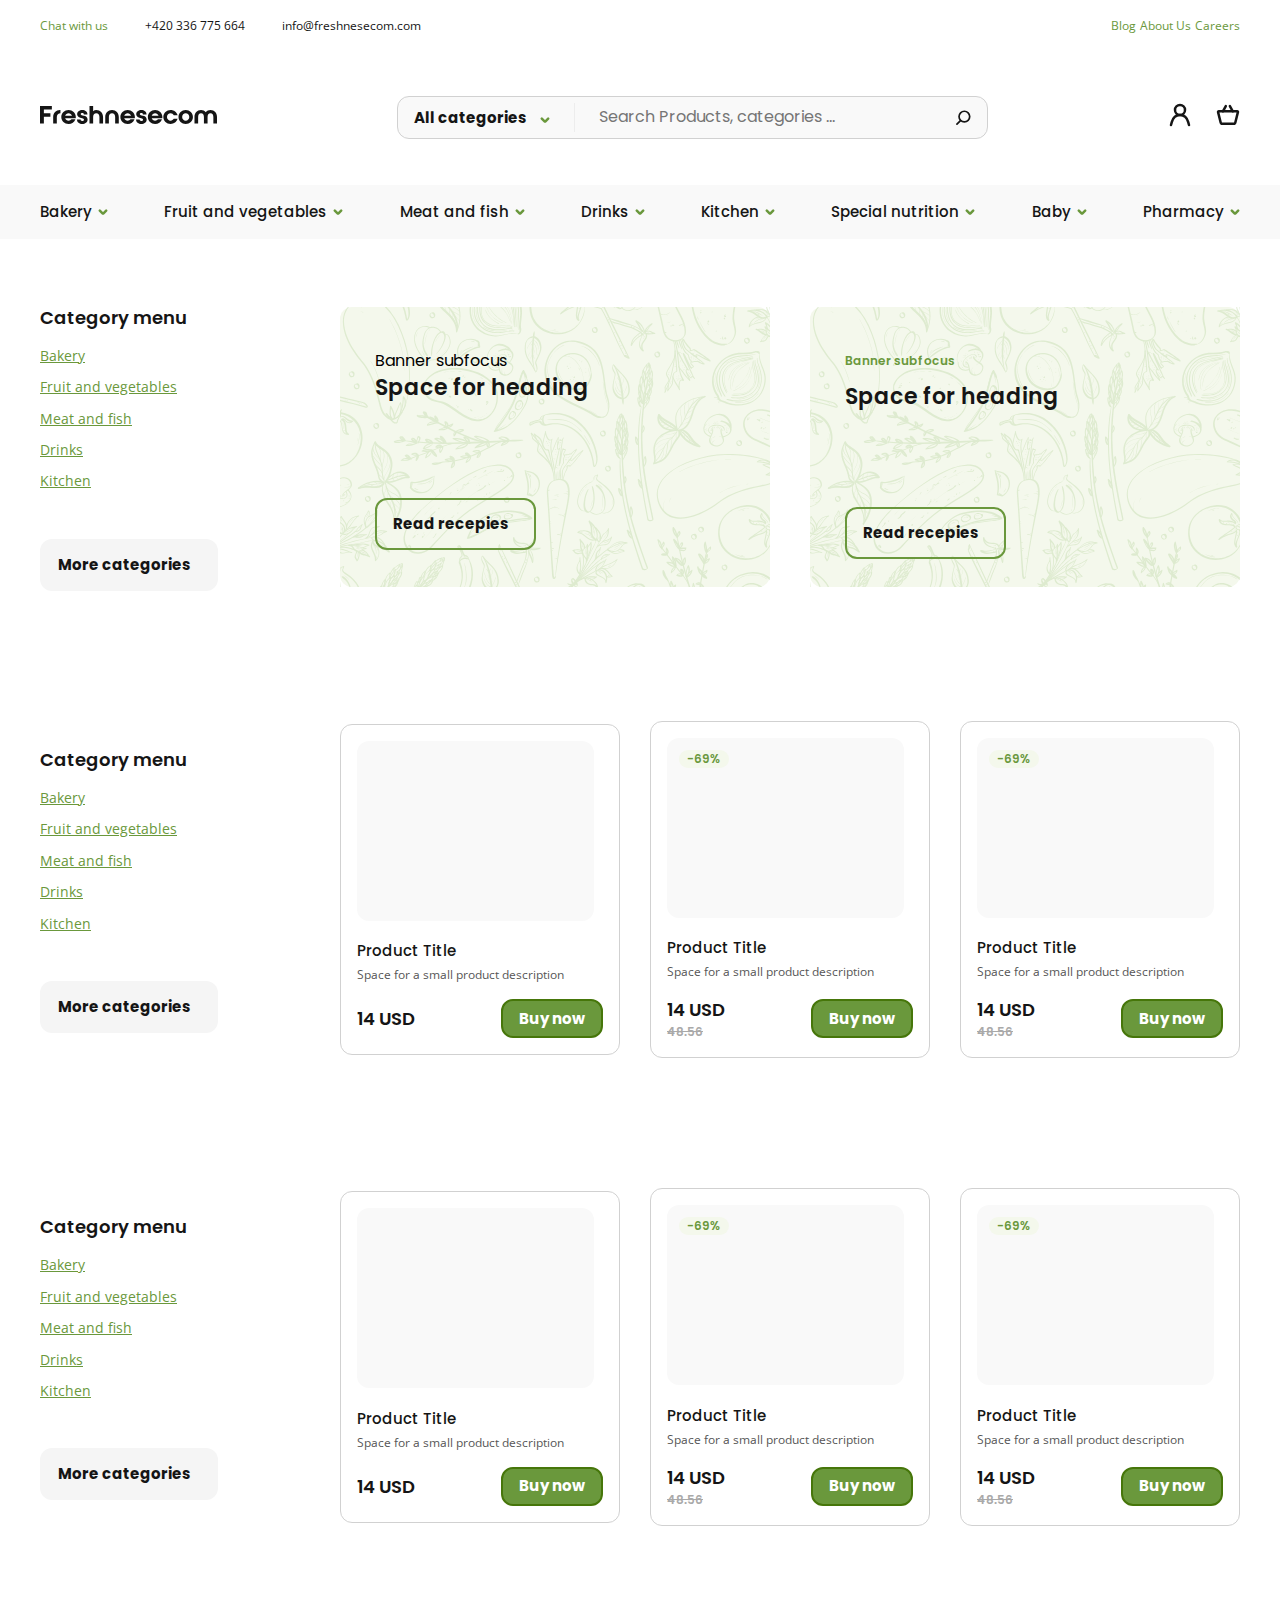
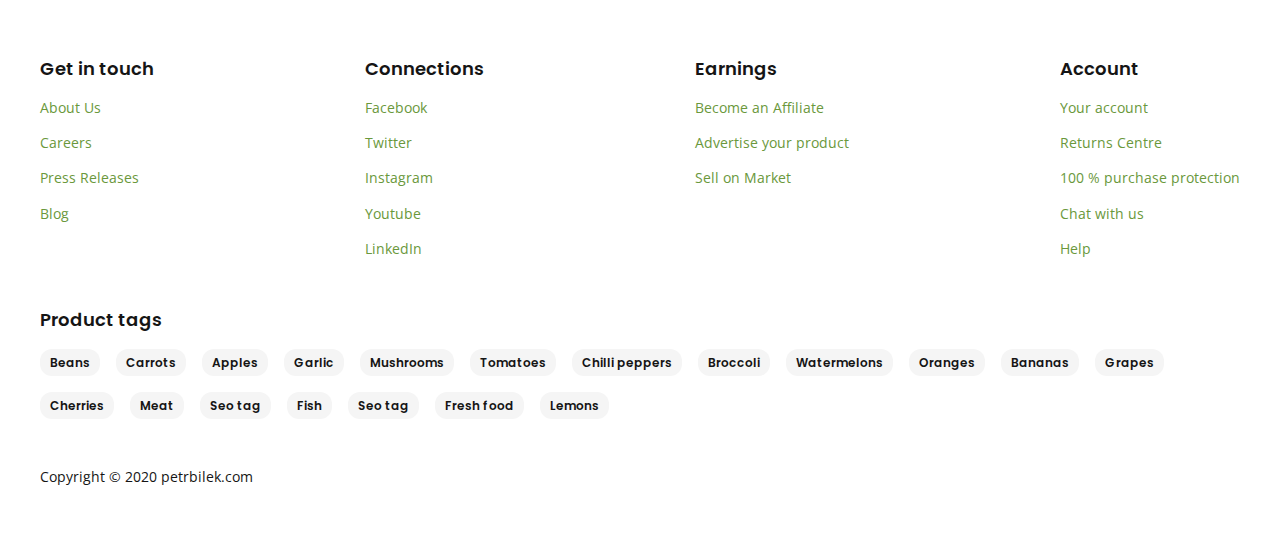
==== commit a1f4c0b6: "footer-tugad." ====
--- a/index.html
+++ b/index.html
@@ -17,7 +17,7 @@
   <main>
     <section id="hero">
       <header class="site-header header">
-          <div class="header__up">
+          <div class="header__box">
             <div class="container">
               <div class="up-sect">
                 <div class="up-sect__contact">
@@ -336,6 +336,76 @@
       </div>
     </section>
   </main>
+  <footer>
+    <div class="container">
+      <div class="footer">
+        <div class="footer__boxes">
+          <div class="footer__box footer-box">
+            <h3 class="footer-box__title">Get in touch</h3>
+            <ul class="footer-box__list">
+              <li class="footer-box__item"><a class="footer-box__link" href="#">About Us</a></li>
+              <li class="footer-box__item"><a class="footer-box__link" href="#">Careers</a></li>
+              <li class="footer-box__item"><a class="footer-box__link" href="#">Press Releases</a></li>
+              <li class="footer-box__item"><a class="footer-box__link" href="#">Blog</a></li>
+            </ul>
+          </div>
+          <div class="footer__box footer-box">
+            <h3 class="footer-box__title">Connections</h3>
+            <ul class="footer-box__list">
+              <li class="footer-box__item"><a class="footer-box__link" href="#">Facebook</a></li>
+              <li class="footer-box__item"><a class="footer-box__link" href="#">Twitter</a></li>
+              <li class="footer-box__item"><a class="footer-box__link" href="#">Instagram</a></li>
+              <li class="footer-box__item"><a class="footer-box__link" href="#">Youtube</a></li>
+              <li class="footer-box__item"><a class="footer-box__link" href="#">LinkedIn</a></li>
+            </ul>
+          </div>
+          <div class="footer__box footer-box">
+            <h3 class="footer-box__title">Earnings</h3>
+            <ul class="footer-box__list">
+              <li class="footer-box__item"><a class="footer-box__link" href="#">Become an Affiliate</a></li>
+              <li class="footer-box__item"><a class="footer-box__link" href="#">Advertise your product</a></li>
+              <li class="footer-box__item"><a class="footer-box__link" href="#">Sell on Market</a></li>
+            </ul>
+          </div>
+          <div class="footer__box footer-box">
+            <h3 class="footer-box__title">Account</h3>
+            <ul class="footer-box__list">
+              <li class="footer-box__item"><a class="footer-box__link" href="#">Your account</a></li>
+              <li class="footer-box__item"><a class="footer-box__link" href="#">Returns Centre</a></li>
+              <li class="footer-box__item"><a class="footer-box__link" href="#">100 % purchase protection</a></li>
+              <li class="footer-box__item"><a class="footer-box__link" href="#">Chat with us</a></li>
+              <li class="footer-box__item"><a class="footer-box__link" href="#">Help</a></li>
+            </ul>
+          </div>
+        </div>
+        <div class="footer__down footer-down">
+          <h3 class="footer-down__title">Product tags</h3>
+          <ul class="footer-down__list">
+            <li class="footer-down__item"><a class="footer-down__link" href="#">Beans</a></li>
+            <li class="footer-down__item"><a class="footer-down__link" href="#">Carrots</a></li>
+            <li class="footer-down__item"><a class="footer-down__link" href="#">Apples</a></li>
+            <li class="footer-down__item"><a class="footer-down__link" href="#">Garlic</a></li>
+            <li class="footer-down__item"><a class="footer-down__link" href="#">Mushrooms</a></li>
+            <li class="footer-down__item"><a class="footer-down__link" href="#">Tomatoes</a></li>
+            <li class="footer-down__item"><a class="footer-down__link" href="#">Chilli peppers</a></li>
+            <li class="footer-down__item"><a class="footer-down__link" href="#">Broccoli</a></li>
+            <li class="footer-down__item"><a class="footer-down__link" href="#">Watermelons</a></li>
+            <li class="footer-down__item"><a class="footer-down__link" href="#">Oranges</a></li>
+            <li class="footer-down__item"><a class="footer-down__link" href="#">Bananas</a></li>
+            <li class="footer-down__item"><a class="footer-down__link" href="#">Grapes</a></li>
+            <li class="footer-down__item"><a class="footer-down__link" href="#">Cherries</a></li>
+            <li class="footer-down__item"><a class="footer-down__link" href="#">Meat</a></li>
+            <li class="footer-down__item"><a class="footer-down__link" href="#">Seo tag</a></li>
+            <li class="footer-down__item"><a class="footer-down__link" href="#">Fish</a></li>
+            <li class="footer-down__item"><a class="footer-down__link" href="#">Seo tag</a></li>
+            <li class="footer-down__item"><a class="footer-down__link" href="#">Fresh food</a></li>
+            <li class="footer-down__item"><a class="footer-down__link" href="#">Lemons</a></li>
+          </ul>
+        </div>
+        <div class="footer__copyright">Copyright © 2020 petrbilek.com</div>
+      </div>
+    </div>
+  </footer>
   <script src="js/main.js"></script>
 </body>
 
--- a/css/main.min.css
+++ b/css/main.min.css
@@ -1,2 +1,2 @@
-/*! normalize.css v8.0.1 | MIT License | github.com/necolas/normalize.css */@import url("https://fonts.googleapis.com/css2?family=Open+Sans:wght@400;500;600;700&family=Poppins:wght@400;500;600;700&display=swap");html{line-height:1.15;-webkit-text-size-adjust:100%}body{margin:0}main{display:block}h1{font-size:2em;margin:0.67em 0}hr{-webkit-box-sizing:content-box;box-sizing:content-box;height:0;overflow:visible}pre{font-family:monospace, monospace;font-size:1em}a{background-color:transparent}abbr[title]{border-bottom:none;text-decoration:underline;-webkit-text-decoration:underline dotted;text-decoration:underline dotted}b,strong{font-weight:bolder}code,kbd,samp{font-family:monospace, monospace;font-size:1em}small{font-size:80%}sub,sup{font-size:75%;line-height:0;position:relative;vertical-align:baseline}sub{bottom:-0.25em}sup{top:-0.5em}img{border-style:none}button,input,optgroup,select,textarea{font-family:inherit;font-size:100%;line-height:1.15;margin:0}button,input{overflow:visible}button,select{text-transform:none}button,[type="button"],[type="reset"],[type="submit"]{-webkit-appearance:button}button::-moz-focus-inner,[type="button"]::-moz-focus-inner,[type="reset"]::-moz-focus-inner,[type="submit"]::-moz-focus-inner{border-style:none;padding:0}button:-moz-focusring,[type="button"]:-moz-focusring,[type="reset"]:-moz-focusring,[type="submit"]:-moz-focusring{outline:1px dotted ButtonText}fieldset{padding:0.35em 0.75em 0.625em}legend{-webkit-box-sizing:border-box;box-sizing:border-box;color:inherit;display:table;max-width:100%;padding:0;white-space:normal}progress{vertical-align:baseline}textarea{overflow:auto}[type="checkbox"],[type="radio"]{-webkit-box-sizing:border-box;box-sizing:border-box;padding:0}[type="number"]::-webkit-inner-spin-button,[type="number"]::-webkit-outer-spin-button{height:auto}[type="search"]{-webkit-appearance:textfield;outline-offset:-2px}[type="search"]::-webkit-search-decoration{-webkit-appearance:none}::-webkit-file-upload-button{-webkit-appearance:button;font:inherit}details{display:block}summary{display:list-item}template{display:none}[hidden]{display:none}html{-webkit-box-sizing:border-box;box-sizing:border-box;height:100%;scroll-behavior:smooth}*,*::before,*::after{-webkit-box-sizing:inherit;box-sizing:inherit;padding:0;margin:0}body{display:-webkit-box;display:-ms-flexbox;display:flex;-webkit-box-orient:vertical;-webkit-box-direction:normal;-ms-flex-direction:column;flex-direction:column;height:100%;padding:0;margin:0;font-family:"Poppins",sans-serif;background-color:#fff}img{max-width:100%;height:auto}ul{list-style:none}a{display:inline-block}.visually-hidden{position:absolute;width:1px;height:1px;margin:-1px;border:0;padding:0;clip:rect(0 0 0 0);overflow:hidden}.container{width:100%;max-width:1240px;padding-left:20px;padding-right:20px;margin-left:auto;margin-right:auto}.category__headline{font-family:"Poppins",sans-serif;font-weight:600;font-size:18px;line-height:27px;color:#151515;-webkit-transition:all 0.4s ease;transition:all 0.4s ease;margin-bottom:15px}.category__list{margin-bottom:48px}.category__item:not(:last-child){margin-bottom:12px}.category__item:hover .category__link{color:#151515}.category__link{font-family:"Open Sans",sans-serif;font-size:14px;line-height:19px;color:#6a983c;-webkit-transition:all 0.4s ease;transition:all 0.4s ease}.btn{display:inline-block;-webkit-transition:all 0.4s ease;transition:all 0.4s ease;font-family:"Poppins",sans-serif;font-weight:bold;font-size:15px;line-height:22px;color:#151515;transition:all 0.4s ease;border:2px solid transparent;border-radius:12px;text-decoration:none}.with-bg{background-color:#6a983c;border-color:#46760a;padding:6.5px 16px;color:#fff}.with-bg:hover{color:#6a983c;background-color:#fff}.with-arrow{padding:13px 16px;background-color:#f5f5f5}.with-arrow:hover{color:#6a983c}.with-arrow:hover span{color:#6a983c}.with-arrow span{display:inline-block;font-size:10px;color:#151515;vertical-align:middle;margin-left:6px;-webkit-transition:all 0.4s ease;transition:all 0.4s ease}.border-arrow{border-color:#6a983c;background-color:transparent}.border-arrow span{color:#6a983c}.border-arrow:hover{color:#6a983c;background-color:#fff}.header__up{border-bottom:1px solid #1515150d;background-color:#fff;position:relative;z-index:101}.up-sect{display:-webkit-box;display:-ms-flexbox;display:flex;-webkit-box-align:center;-ms-flex-align:center;align-items:center;-webkit-box-pack:justify;-ms-flex-pack:justify;justify-content:space-between;-webkit-box-orient:horizontal;-webkit-box-direction:normal;-ms-flex-flow:row wrap;flex-flow:row wrap}.up-sect__contact{padding:16px 0}.up-sect__contact a:not(:last-child){margin-right:33px}.up-sect__link{font-family:"Open Sans",sans-serif;font-size:12px;line-height:16px;color:#6a983c;-webkit-transition:all 0.4s ease;transition:all 0.4s ease;text-decoration:none}.up-sect__link:hover{color:#151515}.up-sect__contacts{font-family:"Open Sans",sans-serif;font-size:12px;line-height:16px;color:#151515;-webkit-transition:all 0.4s ease;transition:all 0.4s ease;text-decoration:none}.up-sect .burger{display:none;height:20px;position:relative;cursor:pointer}.up-sect .burger__menu{display:inline-block;width:30px;height:2px;background-color:#151515;-webkit-transition:all 0.4s ease;transition:all 0.4s ease}.up-sect .burger__menu::before{content:"";display:inline-block;position:relative;width:30px;height:2px;background-color:#151515;top:-1px;-webkit-transition:all 0.4s ease;transition:all 0.4s ease}.up-sect .burger__menu::after{content:"";display:inline-block;position:relative;background-color:#151515;width:30px;height:2px;bottom:8px;-webkit-transition:all 0.4s ease;transition:all 0.4s ease}.up-sect .burger .open.burger__menu{background-color:transparent}.up-sect .burger .open.burger__menu::before{-webkit-transform:rotate(-45deg);transform:rotate(-45deg);top:-1px}.up-sect .burger .open.burger__menu::after{-webkit-transform:rotate(45deg);transform:rotate(45deg);bottom:19px}.middle-sect{padding:40px 0;display:-webkit-box;display:-ms-flexbox;display:flex;-webkit-box-align:center;-ms-flex-align:center;align-items:center;-webkit-box-pack:justify;-ms-flex-pack:justify;justify-content:space-between;-webkit-box-orient:horizontal;-webkit-box-direction:normal;-ms-flex-flow:row wrap;flex-flow:row wrap}.middle-sect__form{display:-webkit-box;display:-ms-flexbox;display:flex;-webkit-box-align:center;-ms-flex-align:center;align-items:center;-webkit-box-pack:justify;-ms-flex-pack:justify;justify-content:space-between;-webkit-box-orient:horizontal;-webkit-box-direction:normal;-ms-flex-flow:row wrap;flex-flow:row wrap;background:#f9f9f9;border:1px solid #d1d1d1;-webkit-box-sizing:border-box;box-sizing:border-box;border-radius:12px;padding:6px 16px}.middle-sect__category{margin-right:24px;font-family:"Poppins",sans-serif;font-weight:bold;font-size:15px;line-height:22px;color:#151515;-webkit-transition:all 0.4s ease;transition:all 0.4s ease;cursor:pointer;transition:all 0.4s ease}.middle-sect__category:hover{color:#6a983c}.middle-sect__category:hover::after{-webkit-transform:rotate(180deg);transform:rotate(180deg)}.middle-sect__category::after{content:"";display:inline-block;width:10px;height:6px;background-position:center;background-repeat:no-repeat;background-size:contain;background-image:url("../media/img/chevron-down.svg");margin-left:6px;-webkit-transition:all 0.4s ease;transition:all 0.4s ease;margin-left:13px}.middle-sect__input{padding:5px 24px;padding-right:30px;border:none;border-left:1px solid #1515150d;background-color:transparent}.middle-sect__input:focus{outline:1px solid #1515150d}.middle-sect__btn{background-position:center;background-repeat:no-repeat;background-size:contain;background-image:url("../../media/img/search.svg");border:none;background-color:transparent;width:16px;height:16px;cursor:pointer;margin-left:10px}.middle-sect__btn:focus{outline:1px solid #15151541}.middle-sect__acc{background-position:center;background-repeat:no-repeat;background-size:contain;background-image:url("../../media/img/account.svg");width:24px;height:24px}.middle-sect__acc:not(:last-child){margin-right:20px}.middle-sect__acc:last-child{background-image:url("../../media/img/cart.svg")}.middle-sect__srch{width:24px;height:24px;background-position:center;background-repeat:no-repeat;background-size:contain;background-image:url("../../media/img/search.svg");background-color:transparent;border:none;margin-right:20px;display:none}.hero__down{background-color:#f9f9f9}.down-sect{padding:16px 0;padding-bottom:6px}.down-sect .up-sect__navbar{display:none}.down-sect__list{display:-webkit-box;display:-ms-flexbox;display:flex;-webkit-box-align:center;-ms-flex-align:center;align-items:center;-webkit-box-pack:justify;-ms-flex-pack:justify;justify-content:space-between;-webkit-box-orient:horizontal;-webkit-box-direction:normal;-ms-flex-flow:row wrap;flex-flow:row wrap}.down-sect__item{display:-webkit-box;display:-ms-flexbox;display:flex;-webkit-box-align:center;-ms-flex-align:center;align-items:center;-webkit-box-pack:center;-ms-flex-pack:center;justify-content:center;-webkit-box-orient:horizontal;-webkit-box-direction:normal;-ms-flex-flow:row wrap;flex-flow:row wrap;position:relative;padding-bottom:10px}.down-sect__item:hover .down-sect__link{color:#6a983c}.down-sect__item:hover::after{-webkit-transform:rotate(180deg);transform:rotate(180deg)}.down-sect__item:hover .drop{padding:10px 20px}.down-sect__item:hover .drop__list{display:block}.down-sect__item::after{content:"";display:inline-block;width:10px;height:6px;background-position:center;background-repeat:no-repeat;background-size:contain;background-image:url("../media/img/chevron-down.svg");margin-left:6px;-webkit-transition:all 0.4s ease;transition:all 0.4s ease}.down-sect__link{font-family:"Poppins",sans-serif;font-weight:500;font-size:15px;line-height:22px;color:#151515;-webkit-transition:all 0.4s ease;transition:all 0.4s ease;text-decoration:none}.drop{position:absolute;top:100%;background-color:#d1d1d1;padding:0;overflow-y:hidden;-webkit-transition:all 0.4s ease;transition:all 0.4s ease}.drop__list{display:none}.drop__item:not(:last-child){margin-bottom:10px}.drop__link{font-family:"Poppins",sans-serif;font-weight:bold;font-size:15px;line-height:22px;color:#151515;-webkit-transition:all 0.4s ease;transition:all 0.4s ease;text-decoration:none}@media only screen and (max-width: 860px){.middle-sect__form{display:none}.middle-sect__srch{display:inline-block}}@media only screen and (max-width: 768px){.open.down-sect{right:0}.up-sect{max-width:720px}.up-sect__contact a:not(:last-child){margin-right:10px}.up-sect .burger{display:block}.down-sect{padding:16px 30px;padding-top:60px;position:fixed;right:0;top:0;max-height:720px;height:100vh;max-width:320px;width:100%;background-color:#fff;-webkit-box-shadow:-9px 2px 12px 0px #34303045;box-shadow:-9px 2px 12px 0px #34303045;-webkit-transition:all 0.4s ease;transition:all 0.4s ease;right:-100%;z-index:99}.down-sect .up-sect__navbar{display:inline-block;margin-bottom:35px}.down-sect__list{display:-webkit-box;display:-ms-flexbox;display:flex;-webkit-box-align:center;-ms-flex-align:center;align-items:center;-webkit-box-pack:center;-ms-flex-pack:center;justify-content:center;-webkit-box-orient:horizontal;-webkit-box-direction:normal;-ms-flex-flow:row wrap;flex-flow:row wrap;-ms-flex-direction:column;flex-direction:column;width:100%}.down-sect__item{width:100%;-webkit-box-pack:justify;-ms-flex-pack:justify;justify-content:space-between}.up-sect__navbar{display:none}}@media only screen and (max-width: 548px){.up-sect{max-width:500px}.up-sect .email{display:none}}@media only screen and (max-width: 358px){.up-sect{max-width:300px}.header__logo{width:140px}.middle-sect__srch{margin-right:10px}.middle-sect__acc:not(:last-child){margin-right:10px}}@media only screen and (max-width: 300px){.up-sect .tel{display:none}}.site-hero{padding:65px 0;background-color:#fff}.hero{display:-webkit-box;display:-ms-flexbox;display:flex;-webkit-box-align:center;-ms-flex-align:center;align-items:center;-webkit-box-pack:justify;-ms-flex-pack:justify;justify-content:space-between;-webkit-box-orient:horizontal;-webkit-box-direction:normal;-ms-flex-flow:row wrap;flex-flow:row wrap}.hero__list{display:-webkit-box;display:-ms-flexbox;display:flex;-webkit-box-align:center;-ms-flex-align:center;align-items:center;-webkit-box-pack:justify;-ms-flex-pack:justify;justify-content:space-between;width:75%}.hero__item{max-width:430px;width:100%;height:280px;border-radius:12px;background-color:#f4f8ec}.hero__item:not(:last-child){margin-right:10px}.hero__box{background-image:url("../../media/img/bg-img-pr.svg");background-position:center;background-repeat:no-repeat;background-size:contain;background-size:cover;height:100%;padding-top:45px;padding-left:35px}.hero__pre-title{font-family:"Poppins",sans-serif;font-weight:600;font-size:12px;line-height:18px;color:#6a983c;-webkit-transition:all 0.4s ease;transition:all 0.4s ease;margin-bottom:10px}.hero__title{font-family:"Poppins",sans-serif;font-weight:600;font-size:22px;line-height:33px;color:#151515;-webkit-transition:all 0.4s ease;transition:all 0.4s ease;margin-bottom:94px}@media only screen and (max-width: 768px){.hero{-webkit-box-orient:vertical;-webkit-box-direction:normal;-ms-flex-direction:column;flex-direction:column;-webkit-box-pack:stretch;-ms-flex-pack:stretch;justify-content:stretch}.hero .category{margin-bottom:25px;text-align:center}.hero__list{-webkit-box-pack:center;-ms-flex-pack:center;justify-content:center;width:100%;-webkit-box-orient:horizontal;-webkit-box-direction:normal;-ms-flex-flow:row wrap;flex-flow:row wrap}.hero__item:not(:last-child){margin-bottom:25px;margin-right:0}}.product-holder{padding:65px 0}.product{display:-webkit-box;display:-ms-flexbox;display:flex;-webkit-box-align:center;-ms-flex-align:center;align-items:center;-webkit-box-pack:justify;-ms-flex-pack:justify;justify-content:space-between;-webkit-box-orient:horizontal;-webkit-box-direction:normal;-ms-flex-flow:row wrap;flex-flow:row wrap}.product__list{display:-webkit-box;display:-ms-flexbox;display:flex;-webkit-box-orient:horizontal;-webkit-box-direction:normal;-ms-flex-flow:row wrap;flex-flow:row wrap;-webkit-box-align:center;-ms-flex-align:center;align-items:center;-webkit-box-pack:justify;-ms-flex-pack:justify;justify-content:space-between;width:75%}.product__item{max-width:280px;width:100%;max-height:450px;padding:16px;border:1px solid #d1d1d1;border-radius:12px}.product__img-box{margin-bottom:15px;position:relative}.product__span{display:inline-block;font-family:"Poppins",sans-serif;font-weight:600;font-size:12px;line-height:18px;color:#6a983c;-webkit-transition:all 0.4s ease;transition:all 0.4s ease;padding:0 8px;background-color:#f4f8ec;border-radius:12px;position:absolute;top:12px;left:12px}.product__title{font-family:"Poppins",sans-serif;font-weight:500;font-size:15px;line-height:22px;color:#151515;-webkit-transition:all 0.4s ease;transition:all 0.4s ease;margin-bottom:5px}.product__des{font-family:"Open Sans",sans-serif;font-size:12px;line-height:16px;color:#6a983c;-webkit-transition:all 0.4s ease;transition:all 0.4s ease;color:#575757;margin-bottom:16px}.product__des:hover{color:#151515}.product__order{display:-webkit-box;display:-ms-flexbox;display:flex;-webkit-box-pack:justify;-ms-flex-pack:justify;justify-content:space-between;-webkit-box-align:center;-ms-flex-align:center;align-items:center}.product__price{font-family:"Poppins",sans-serif;font-weight:600;font-size:18px;line-height:27px;color:#151515;-webkit-transition:all 0.4s ease;transition:all 0.4s ease}.product__old-price{font-family:"Poppins",sans-serif;font-weight:600;font-size:12px;line-height:18px;color:#6a983c;-webkit-transition:all 0.4s ease;transition:all 0.4s ease;color:#a9a9a9;text-decoration:line-through}@media only screen and (max-width: 992px){.product__item{-webkit-box-pack:center;-ms-flex-pack:center;justify-content:center}.product__item:not(:last-child){margin-bottom:25px}}@media only screen and (max-width: 768px){.product__list{-webkit-box-orient:vertical;-webkit-box-direction:normal;-ms-flex-direction:column;flex-direction:column;-webkit-box-pack:stretch;-ms-flex-pack:stretch;justify-content:stretch;-webkit-box-align:center;-ms-flex-align:center;align-items:center}.product{-webkit-box-orient:vertical;-webkit-box-direction:normal;-ms-flex-direction:column;flex-direction:column;-webkit-box-align:center;-ms-flex-align:center;align-items:center}.product__item{-webkit-box-pack:center;-ms-flex-pack:center;justify-content:center}.product__item:not(:last-child){margin-bottom:25px}}.fruits-hero{padding:16px 0;margin-bottom:16px}.fruits-hero__location{display:-webkit-box;display:-ms-flexbox;display:flex;-webkit-box-align:center;-ms-flex-align:center;align-items:center;-webkit-box-pack:start;-ms-flex-pack:start;justify-content:start;-webkit-box-orient:horizontal;-webkit-box-direction:normal;-ms-flex-flow:row wrap;flex-flow:row wrap}.fruits-hero__location-item:not(:last-child) a{color:#a9a9a9;margin-right:8px}.fruits-hero__location-item:not(:last-child)::after{content:"/";display:inline-block;margin-right:8px;font-family:"Open Sans",sans-serif;font-size:12px;line-height:16px;color:#151515;-webkit-transition:all 0.4s ease;transition:all 0.4s ease;color:#d1d1d1}.fruits-hero__location-link{font-family:"Open Sans",sans-serif;font-size:12px;line-height:16px;color:#151515;-webkit-transition:all 0.4s ease;transition:all 0.4s ease;text-decoration:none}.fruits-hero__up{display:-webkit-box;display:-ms-flexbox;display:flex;-webkit-box-align:center;-ms-flex-align:center;align-items:center;-webkit-box-pack:justify;-ms-flex-pack:justify;justify-content:space-between;-webkit-box-orient:horizontal;-webkit-box-direction:normal;-ms-flex-flow:row wrap;flex-flow:row wrap;padding:8px 0}.fruits-hero__title{font-family:"Poppins",sans-serif;font-weight:600;font-size:32px;line-height:48px;color:#151515}.fruits-hero__layouts{display:-webkit-box;display:-ms-flexbox;display:flex}.fruits-hero__layout{border:none;background-color:transparent;display:-webkit-box;display:-ms-flexbox;display:flex;-webkit-box-align:center;-ms-flex-align:center;align-items:center;font-family:"Open Sans",sans-serif;font-size:12px;line-height:16px;color:#6a983c;-webkit-transition:all 0.4s ease;transition:all 0.4s ease;color:#a9a9a9;cursor:pointer}.fruits-hero__layout:hover{color:#151515}.fruits-hero__layout.active{color:#151515}.fruits-hero__layout:not(:last-child){margin-right:24px}.fruits-hero__layout:not(:last-child)::before{content:"";display:inline-block;background-image:url("../../media/img/ic-layout-square-grid.svg");width:16px;height:16px;background-position:center;background-repeat:no-repeat;background-size:contain;vertical-align:middle;margin-right:5px}.fruits-hero__layout:nth-child(2)::before{background-image:url("../../media/img/ic-layout-sections.svg")}.fruits-hero__layout:last-child span{font-family:"Poppins",sans-serif;font-weight:600;font-size:12px;line-height:18px;color:#6a983c;-webkit-transition:all 0.4s ease;transition:all 0.4s ease;display:inline-block;padding:0 8px;background-color:#f4f8ec;margin-right:5px;border-radius:12px}.fruits-hero .filter{display:-webkit-box;display:-ms-flexbox;display:flex;-webkit-box-align:center;-ms-flex-align:center;align-items:center;-webkit-box-orient:horizontal;-webkit-box-direction:normal;-ms-flex-flow:row wrap;flex-flow:row wrap}.fruits-hero .filter__div{display:-webkit-box;display:-ms-flexbox;display:flex;-webkit-box-orient:horizontal;-webkit-box-direction:normal;-ms-flex-flow:row wrap;flex-flow:row wrap;-webkit-box-align:center;-ms-flex-align:center;align-items:center;padding:9px 16px;background:#f9f9f9;border:1px solid #d1d1d1;border-radius:12px;margin-bottom:15px}.fruits-hero .filter__div:last-child .filter__checkbox-label{padding-right:24px;border-right:1px solid #d1d1d1}.fruits-hero .filter__div:last-child .filter__checkbox-label::after{content:"12"}.fruits-hero .filter__div:not(:last-child){margin-right:16px}.fruits-hero .filter__radio{opacity:0}.fruits-hero .filter__radio-label{display:-webkit-box;display:-ms-flexbox;display:flex;-webkit-box-align:center;-ms-flex-align:center;align-items:center;cursor:pointer}.fruits-hero .filter__radio-label .filter__radio:checked ~ span{border:8px solid #151515}.fruits-hero .filter__radio-label:not(:last-child){margin-right:16px}.fruits-hero .filter__radio-label span{display:inline-block;width:24px;height:24px;border-radius:50%;border:1px solid #dbdbdb;margin-right:8px}.fruits-hero .filter__checkbox-label{display:-webkit-box;display:-ms-flexbox;display:flex;-webkit-box-align:center;-ms-flex-align:center;align-items:center;font-family:"Open Sans",sans-serif;font-size:12px;line-height:16px;color:#6a983c;-webkit-transition:all 0.4s ease;transition:all 0.4s ease;color:#151515;position:relative;cursor:pointer}.fruits-hero .filter__checkbox-label:hover{color:#151515}.fruits-hero .filter__checkbox-label::before{content:"";display:inline-block;width:24px;height:24px;position:relative;top:0;left:0;margin-right:10px;background-color:#fff;border:1.5px solid #d1d1d1;border-radius:5px;cursor:pointer;-webkit-transition:all 0.4s ease;transition:all 0.4s ease;-webkit-transition-timing-function:0.1s;transition-timing-function:0.1s}.fruits-hero .filter__checkbox-label::after{content:"Nbm";position:relative;top:0;right:0;display:inline-block;padding:0 8px;margin-left:10px;border:1px solid #ebebeb;border-radius:12px;font-family:"Poppins",sans-serif;font-weight:600;font-size:12px;line-height:18px;color:#6a983c;-webkit-transition:all 0.4s ease;transition:all 0.4s ease;color:#151515}.fruits-hero .filter__checkbox{position:relative;width:24px;height:24px;cursor:pointer;display:none}.fruits-hero .filter__checkbox:checked ~ .filter__checkbox-label::before{background-color:#6a983c;background-image:url("../../media/img/check.svg");background-position:center;background-repeat:no-repeat;background-size:contain;border:1.5px solid #46760a}.fruits-hero .filter__select{border:none;background-color:transparent;cursor:pointer;margin-left:24px;padding:0}.fruits-hero .filter__select:focus,.fruits-hero .filter__select:active{outline:1px solid #d1d1d1}@media only screen and (max-width: 368px){.fruits-hero__up{margin-bottom:25px}.fruits-hero .filter__div{display:inline-block}.fruits-hero .filter__div:last-child{display:-webkit-box;display:-ms-flexbox;display:flex}.filter__radio-label:not(:last-child){margin-bottom:5px}}
+/*! normalize.css v8.0.1 | MIT License | github.com/necolas/normalize.css */@import url("https://fonts.googleapis.com/css2?family=Open+Sans:wght@400;500;600;700&family=Poppins:wght@400;500;600;700&display=swap");html{line-height:1.15;-webkit-text-size-adjust:100%}body{margin:0}main{display:block}h1{font-size:2em;margin:0.67em 0}hr{-webkit-box-sizing:content-box;box-sizing:content-box;height:0;overflow:visible}pre{font-family:monospace, monospace;font-size:1em}a{background-color:transparent}abbr[title]{border-bottom:none;text-decoration:underline;-webkit-text-decoration:underline dotted;text-decoration:underline dotted}b,strong{font-weight:bolder}code,kbd,samp{font-family:monospace, monospace;font-size:1em}small{font-size:80%}sub,sup{font-size:75%;line-height:0;position:relative;vertical-align:baseline}sub{bottom:-0.25em}sup{top:-0.5em}img{border-style:none}button,input,optgroup,select,textarea{font-family:inherit;font-size:100%;line-height:1.15;margin:0}button,input{overflow:visible}button,select{text-transform:none}button,[type="button"],[type="reset"],[type="submit"]{-webkit-appearance:button}button::-moz-focus-inner,[type="button"]::-moz-focus-inner,[type="reset"]::-moz-focus-inner,[type="submit"]::-moz-focus-inner{border-style:none;padding:0}button:-moz-focusring,[type="button"]:-moz-focusring,[type="reset"]:-moz-focusring,[type="submit"]:-moz-focusring{outline:1px dotted ButtonText}fieldset{padding:0.35em 0.75em 0.625em}legend{-webkit-box-sizing:border-box;box-sizing:border-box;color:inherit;display:table;max-width:100%;padding:0;white-space:normal}progress{vertical-align:baseline}textarea{overflow:auto}[type="checkbox"],[type="radio"]{-webkit-box-sizing:border-box;box-sizing:border-box;padding:0}[type="number"]::-webkit-inner-spin-button,[type="number"]::-webkit-outer-spin-button{height:auto}[type="search"]{-webkit-appearance:textfield;outline-offset:-2px}[type="search"]::-webkit-search-decoration{-webkit-appearance:none}::-webkit-file-upload-button{-webkit-appearance:button;font:inherit}details{display:block}summary{display:list-item}template{display:none}[hidden]{display:none}html{-webkit-box-sizing:border-box;box-sizing:border-box;height:100%;scroll-behavior:smooth}*,*::before,*::after{-webkit-box-sizing:inherit;box-sizing:inherit;padding:0;margin:0}body{display:-webkit-box;display:-ms-flexbox;display:flex;-webkit-box-orient:vertical;-webkit-box-direction:normal;-ms-flex-direction:column;flex-direction:column;height:100%;padding:0;margin:0;font-family:"Poppins",sans-serif;background-color:#fff}img{max-width:100%;height:auto}ul{list-style:none}a{display:inline-block}.visually-hidden{position:absolute;width:1px;height:1px;margin:-1px;border:0;padding:0;clip:rect(0 0 0 0);overflow:hidden}.container{width:100%;max-width:1240px;padding-left:20px;padding-right:20px;margin-left:auto;margin-right:auto}.category__headline{font-family:"Poppins",sans-serif;font-weight:600;font-size:18px;line-height:27px;color:#151515;-webkit-transition:all 0.4s ease;transition:all 0.4s ease;margin-bottom:15px}.category__list{margin-bottom:48px}.category__item:not(:last-child){margin-bottom:12px}.category__item:hover .category__link{color:#151515}.category__link{font-family:"Open Sans",sans-serif;font-size:14px;line-height:19px;color:#6a983c;-webkit-transition:all 0.4s ease;transition:all 0.4s ease}.btn{display:inline-block;-webkit-transition:all 0.4s ease;transition:all 0.4s ease;font-family:"Poppins",sans-serif;font-weight:bold;font-size:15px;line-height:22px;color:#151515;transition:all 0.4s ease;border:2px solid transparent;border-radius:12px;text-decoration:none;cursor:pointer;padding:6.5px 16px}.with-arrow{padding:13px 16px;background-color:#f5f5f5}.with-arrow:hover{color:#6a983c}.with-arrow:hover span{color:#6a983c}.with-arrow span{display:inline-block;font-size:10px;color:#151515;vertical-align:middle;margin-left:6px;-webkit-transition:all 0.4s ease;transition:all 0.4s ease}.border-arrow{border-color:#6a983c;background-color:transparent}.border-arrow span{color:#6a983c}.border-arrow:hover{color:#6a983c;background-color:#fff}.with-bg{background-color:#6a983c;border-color:#46760a;padding:6.5px 16px;color:#fff}.with-bg:hover{color:#6a983c;background-color:#fff}.header__up{border-bottom:1px solid #1515150d;background-color:#fff;position:relative;z-index:101}.up-sect{display:-webkit-box;display:-ms-flexbox;display:flex;-webkit-box-align:center;-ms-flex-align:center;align-items:center;-webkit-box-pack:justify;-ms-flex-pack:justify;justify-content:space-between;-webkit-box-orient:horizontal;-webkit-box-direction:normal;-ms-flex-flow:row wrap;flex-flow:row wrap}.up-sect__contact{padding:16px 0}.up-sect__contact a:not(:last-child){margin-right:33px}.up-sect__link{font-family:"Open Sans",sans-serif;font-size:12px;line-height:16px;color:#6a983c;-webkit-transition:all 0.4s ease;transition:all 0.4s ease;text-decoration:none}.up-sect__link:hover{color:#151515}.up-sect__contacts{font-family:"Open Sans",sans-serif;font-size:12px;line-height:16px;color:#151515;-webkit-transition:all 0.4s ease;transition:all 0.4s ease;text-decoration:none}.up-sect .burger{display:none;height:20px;position:relative;cursor:pointer}.up-sect .burger__menu{display:inline-block;width:30px;height:2px;background-color:#151515;-webkit-transition:all 0.4s ease;transition:all 0.4s ease}.up-sect .burger__menu::before{content:"";display:inline-block;position:relative;width:30px;height:2px;background-color:#151515;top:-1px;-webkit-transition:all 0.4s ease;transition:all 0.4s ease}.up-sect .burger__menu::after{content:"";display:inline-block;position:relative;background-color:#151515;width:30px;height:2px;bottom:8px;-webkit-transition:all 0.4s ease;transition:all 0.4s ease}.up-sect .burger .open.burger__menu{background-color:transparent}.up-sect .burger .open.burger__menu::before{-webkit-transform:rotate(-45deg);transform:rotate(-45deg);top:-1px}.up-sect .burger .open.burger__menu::after{-webkit-transform:rotate(45deg);transform:rotate(45deg);bottom:19px}.middle-sect{padding:40px 0;display:-webkit-box;display:-ms-flexbox;display:flex;-webkit-box-align:center;-ms-flex-align:center;align-items:center;-webkit-box-pack:justify;-ms-flex-pack:justify;justify-content:space-between;-webkit-box-orient:horizontal;-webkit-box-direction:normal;-ms-flex-flow:row wrap;flex-flow:row wrap}.middle-sect__form{display:-webkit-box;display:-ms-flexbox;display:flex;-webkit-box-align:center;-ms-flex-align:center;align-items:center;-webkit-box-pack:justify;-ms-flex-pack:justify;justify-content:space-between;-webkit-box-orient:horizontal;-webkit-box-direction:normal;-ms-flex-flow:row wrap;flex-flow:row wrap;background:#f9f9f9;border:1px solid #d1d1d1;-webkit-box-sizing:border-box;box-sizing:border-box;border-radius:12px;padding:6px 16px}.middle-sect__category{margin-right:24px;font-family:"Poppins",sans-serif;font-weight:bold;font-size:15px;line-height:22px;color:#151515;-webkit-transition:all 0.4s ease;transition:all 0.4s ease;cursor:pointer;transition:all 0.4s ease}.middle-sect__category:hover{color:#6a983c}.middle-sect__category:hover::after{-webkit-transform:rotate(180deg);transform:rotate(180deg)}.middle-sect__category::after{content:"";display:inline-block;width:10px;height:6px;background-position:center;background-repeat:no-repeat;background-size:contain;background-image:url("../media/img/chevron-down.svg");margin-left:6px;-webkit-transition:all 0.4s ease;transition:all 0.4s ease;margin-left:13px}.middle-sect__input{padding:5px 24px;padding-right:30px;border:none;border-left:1px solid #1515150d;background-color:transparent}.middle-sect__input:focus{outline:1px solid #1515150d}.middle-sect__btn{background-position:center;background-repeat:no-repeat;background-size:contain;background-image:url("../../media/img/search.svg");border:none;background-color:transparent;width:16px;height:16px;cursor:pointer;margin-left:10px}.middle-sect__btn:focus{outline:1px solid #15151541}.middle-sect__acc{background-position:center;background-repeat:no-repeat;background-size:contain;background-image:url("../../media/img/account.svg");width:24px;height:24px}.middle-sect__acc:not(:last-child){margin-right:20px}.middle-sect__acc:last-child{background-image:url("../../media/img/cart.svg")}.middle-sect__srch{width:24px;height:24px;background-position:center;background-repeat:no-repeat;background-size:contain;background-image:url("../../media/img/search.svg");background-color:transparent;border:none;margin-right:20px;display:none}.hero__down{background-color:#f9f9f9}.down-sect{padding:16px 0;padding-bottom:6px}.down-sect .up-sect__navbar{display:none}.down-sect__list{display:-webkit-box;display:-ms-flexbox;display:flex;-webkit-box-align:center;-ms-flex-align:center;align-items:center;-webkit-box-pack:justify;-ms-flex-pack:justify;justify-content:space-between;-webkit-box-orient:horizontal;-webkit-box-direction:normal;-ms-flex-flow:row wrap;flex-flow:row wrap}.down-sect__item{display:-webkit-box;display:-ms-flexbox;display:flex;-webkit-box-align:center;-ms-flex-align:center;align-items:center;-webkit-box-pack:center;-ms-flex-pack:center;justify-content:center;-webkit-box-orient:horizontal;-webkit-box-direction:normal;-ms-flex-flow:row wrap;flex-flow:row wrap;position:relative;padding-bottom:10px}.down-sect__item:hover .down-sect__link{color:#6a983c}.down-sect__item:hover::after{-webkit-transform:rotate(180deg);transform:rotate(180deg)}.down-sect__item:hover .drop{padding:10px 20px}.down-sect__item:hover .drop__list{display:block}.down-sect__item::after{content:"";display:inline-block;width:10px;height:6px;background-position:center;background-repeat:no-repeat;background-size:contain;background-image:url("../media/img/chevron-down.svg");margin-left:6px;-webkit-transition:all 0.4s ease;transition:all 0.4s ease}.down-sect__link{font-family:"Poppins",sans-serif;font-weight:500;font-size:15px;line-height:22px;color:#151515;-webkit-transition:all 0.4s ease;transition:all 0.4s ease;text-decoration:none}.drop{position:absolute;top:100%;background-color:#d1d1d1;padding:0;overflow-y:hidden;-webkit-transition:all 0.4s ease;transition:all 0.4s ease}.drop__list{display:none}.drop__item:not(:last-child){margin-bottom:10px}.drop__link{font-family:"Poppins",sans-serif;font-weight:bold;font-size:15px;line-height:22px;color:#151515;-webkit-transition:all 0.4s ease;transition:all 0.4s ease;text-decoration:none}@media only screen and (max-width: 860px){.middle-sect__form{display:none}.middle-sect__srch{display:inline-block}}@media only screen and (max-width: 768px){.open.down-sect{right:0}.up-sect{max-width:720px}.up-sect__contact a:not(:last-child){margin-right:10px}.up-sect .burger{display:block}.down-sect{padding:16px 30px;padding-top:60px;position:fixed;right:0;top:0;max-height:720px;height:100vh;max-width:320px;width:100%;background-color:#fff;-webkit-box-shadow:-9px 2px 12px 0px #34303045;box-shadow:-9px 2px 12px 0px #34303045;-webkit-transition:all 0.4s ease;transition:all 0.4s ease;right:-100%;z-index:99}.down-sect .up-sect__navbar{display:inline-block;margin-bottom:35px}.down-sect__list{display:-webkit-box;display:-ms-flexbox;display:flex;-webkit-box-align:center;-ms-flex-align:center;align-items:center;-webkit-box-pack:center;-ms-flex-pack:center;justify-content:center;-webkit-box-orient:horizontal;-webkit-box-direction:normal;-ms-flex-flow:row wrap;flex-flow:row wrap;-ms-flex-direction:column;flex-direction:column;width:100%}.down-sect__item{width:100%;-webkit-box-pack:justify;-ms-flex-pack:justify;justify-content:space-between}.up-sect__navbar{display:none}}@media only screen and (max-width: 548px){.up-sect{max-width:500px}.up-sect .email{display:none}}@media only screen and (max-width: 358px){.up-sect{max-width:300px}.header__logo{width:140px}.middle-sect__srch{margin-right:10px}.middle-sect__acc:not(:last-child){margin-right:10px}}@media only screen and (max-width: 300px){.up-sect .tel{display:none}}.site-hero{padding:65px 0;background-color:#fff}.hero{display:-webkit-box;display:-ms-flexbox;display:flex;-webkit-box-align:center;-ms-flex-align:center;align-items:center;-webkit-box-pack:justify;-ms-flex-pack:justify;justify-content:space-between;-webkit-box-orient:horizontal;-webkit-box-direction:normal;-ms-flex-flow:row wrap;flex-flow:row wrap}.hero__list{display:-webkit-box;display:-ms-flexbox;display:flex;-webkit-box-align:center;-ms-flex-align:center;align-items:center;-webkit-box-pack:justify;-ms-flex-pack:justify;justify-content:space-between;width:75%}.hero__item{max-width:430px;width:100%;height:280px;border-radius:12px;background-color:#f4f8ec}.hero__item:not(:last-child){margin-right:10px}.hero__box{background-image:url("../../media/img/bg-img-pr.svg");background-position:center;background-repeat:no-repeat;background-size:contain;background-size:cover;height:100%;padding-top:45px;padding-left:35px}.hero__pre-title{font-family:"Poppins",sans-serif;font-weight:600;font-size:12px;line-height:18px;color:#6a983c;-webkit-transition:all 0.4s ease;transition:all 0.4s ease;margin-bottom:10px}.hero__title{font-family:"Poppins",sans-serif;font-weight:600;font-size:22px;line-height:33px;color:#151515;-webkit-transition:all 0.4s ease;transition:all 0.4s ease;margin-bottom:94px}@media only screen and (max-width: 768px){.hero{-webkit-box-orient:vertical;-webkit-box-direction:normal;-ms-flex-direction:column;flex-direction:column;-webkit-box-pack:stretch;-ms-flex-pack:stretch;justify-content:stretch}.hero .category{margin-bottom:25px;text-align:center}.hero__list{-webkit-box-pack:center;-ms-flex-pack:center;justify-content:center;width:100%;-webkit-box-orient:horizontal;-webkit-box-direction:normal;-ms-flex-flow:row wrap;flex-flow:row wrap}.hero__item:not(:last-child){margin-bottom:25px;margin-right:0}}.product-holder{padding:65px 0}.product{display:-webkit-box;display:-ms-flexbox;display:flex;-webkit-box-align:center;-ms-flex-align:center;align-items:center;-webkit-box-pack:justify;-ms-flex-pack:justify;justify-content:space-between;-webkit-box-orient:horizontal;-webkit-box-direction:normal;-ms-flex-flow:row wrap;flex-flow:row wrap}.product__list{display:-webkit-box;display:-ms-flexbox;display:flex;-webkit-box-orient:horizontal;-webkit-box-direction:normal;-ms-flex-flow:row wrap;flex-flow:row wrap;-webkit-box-align:center;-ms-flex-align:center;align-items:center;-webkit-box-pack:justify;-ms-flex-pack:justify;justify-content:space-between;width:75%}.product__item{max-width:280px;width:100%;max-height:450px;padding:16px;border:1px solid #d1d1d1;border-radius:12px}.product__img-box{margin-bottom:15px;position:relative}.product__span{display:inline-block;font-family:"Poppins",sans-serif;font-weight:600;font-size:12px;line-height:18px;color:#6a983c;-webkit-transition:all 0.4s ease;transition:all 0.4s ease;padding:0 8px;background-color:#f4f8ec;border-radius:12px;position:absolute;top:12px;left:12px}.product__title{font-family:"Poppins",sans-serif;font-weight:500;font-size:15px;line-height:22px;color:#151515;-webkit-transition:all 0.4s ease;transition:all 0.4s ease;margin-bottom:5px}.product__des{font-family:"Open Sans",sans-serif;font-size:12px;line-height:16px;color:#6a983c;-webkit-transition:all 0.4s ease;transition:all 0.4s ease;color:#575757;margin-bottom:16px}.product__des:hover{color:#151515}.product__order{display:-webkit-box;display:-ms-flexbox;display:flex;-webkit-box-pack:justify;-ms-flex-pack:justify;justify-content:space-between;-webkit-box-align:center;-ms-flex-align:center;align-items:center}.product__price{font-family:"Poppins",sans-serif;font-weight:600;font-size:18px;line-height:27px;color:#151515;-webkit-transition:all 0.4s ease;transition:all 0.4s ease}.product__old-price{font-family:"Poppins",sans-serif;font-weight:600;font-size:12px;line-height:18px;color:#6a983c;-webkit-transition:all 0.4s ease;transition:all 0.4s ease;color:#a9a9a9;text-decoration:line-through}@media only screen and (max-width: 992px){.product__item{-webkit-box-pack:center;-ms-flex-pack:center;justify-content:center}.product__item:not(:last-child){margin-bottom:25px}}@media only screen and (max-width: 768px){.product__list{-webkit-box-orient:vertical;-webkit-box-direction:normal;-ms-flex-direction:column;flex-direction:column;-webkit-box-pack:stretch;-ms-flex-pack:stretch;justify-content:stretch;-webkit-box-align:center;-ms-flex-align:center;align-items:center}.product{-webkit-box-orient:vertical;-webkit-box-direction:normal;-ms-flex-direction:column;flex-direction:column;-webkit-box-align:center;-ms-flex-align:center;align-items:center}.product__item{-webkit-box-pack:center;-ms-flex-pack:center;justify-content:center}.product__item:not(:last-child){margin-bottom:25px}}.fruits-hero{padding:16px 0;margin-bottom:16px}.fruits-hero .active{color:#151515}.fruits-hero .grid::before{background-image:url("../../media/img/grid-nonactive.svg")}.fruits-hero .list::before{background-image:url("../../media/img/ic-layout-sections.svg")}.fruits-hero .active.grid::before{background-image:url("../../media/img/ic-layout-square-grid.svg")}.fruits-hero .active.list::before{background-image:url("../../media/img/sections-active.svg")}.fruits-hero__location{display:-webkit-box;display:-ms-flexbox;display:flex;-webkit-box-align:center;-ms-flex-align:center;align-items:center;-webkit-box-pack:start;-ms-flex-pack:start;justify-content:start;-webkit-box-orient:horizontal;-webkit-box-direction:normal;-ms-flex-flow:row wrap;flex-flow:row wrap}.fruits-hero__location-item:not(:last-child) a{color:#a9a9a9;margin-right:8px}.fruits-hero__location-item:not(:last-child)::after{content:"/";display:inline-block;margin-right:8px;font-family:"Open Sans",sans-serif;font-size:12px;line-height:16px;color:#151515;-webkit-transition:all 0.4s ease;transition:all 0.4s ease;color:#d1d1d1}.fruits-hero__location-link{font-family:"Open Sans",sans-serif;font-size:12px;line-height:16px;color:#151515;-webkit-transition:all 0.4s ease;transition:all 0.4s ease;text-decoration:none}.fruits-hero__up{display:-webkit-box;display:-ms-flexbox;display:flex;-webkit-box-align:center;-ms-flex-align:center;align-items:center;-webkit-box-pack:justify;-ms-flex-pack:justify;justify-content:space-between;-webkit-box-orient:horizontal;-webkit-box-direction:normal;-ms-flex-flow:row wrap;flex-flow:row wrap;padding:8px 0}.fruits-hero__title{font-family:"Poppins",sans-serif;font-weight:600;font-size:32px;line-height:48px;color:#151515}.fruits-hero__layouts{display:-webkit-box;display:-ms-flexbox;display:flex}.fruits-hero__layout{border:none;background-color:transparent;display:-webkit-box;display:-ms-flexbox;display:flex;-webkit-box-align:center;-ms-flex-align:center;align-items:center;font-family:"Open Sans",sans-serif;font-size:12px;line-height:16px;color:#6a983c;-webkit-transition:all 0.4s ease;transition:all 0.4s ease;color:#a9a9a9;cursor:pointer}.fruits-hero__layout:hover{color:#151515}.fruits-hero__layout:not(:last-child){margin-right:24px}.fruits-hero__layout:not(:last-child)::before{content:"";display:inline-block;width:16px;height:16px;background-position:center;background-repeat:no-repeat;background-size:contain;vertical-align:middle;margin-right:5px}.fruits-hero__layout:nth-child(2)::before{background-image:url("../../media/img/ic-layout-sections.svg")}.fruits-hero__layout:last-child span{font-family:"Poppins",sans-serif;font-weight:600;font-size:12px;line-height:18px;color:#6a983c;-webkit-transition:all 0.4s ease;transition:all 0.4s ease;display:inline-block;padding:0 8px;background-color:#f4f8ec;margin-right:5px;border-radius:12px}.fruits-hero .filter{display:-webkit-box;display:-ms-flexbox;display:flex;-webkit-box-align:center;-ms-flex-align:center;align-items:center;-webkit-box-orient:horizontal;-webkit-box-direction:normal;-ms-flex-flow:row wrap;flex-flow:row wrap}.fruits-hero .filter__div{display:-webkit-box;display:-ms-flexbox;display:flex;-webkit-box-orient:horizontal;-webkit-box-direction:normal;-ms-flex-flow:row wrap;flex-flow:row wrap;-webkit-box-align:center;-ms-flex-align:center;align-items:center;padding:9px 16px;background:#f9f9f9;border:1px solid #d1d1d1;border-radius:12px;margin-bottom:15px}.fruits-hero .filter__div:last-child .filter__checkbox-label{padding-right:24px;border-right:1px solid #d1d1d1}.fruits-hero .filter__div:last-child .filter__checkbox-label::after{content:"12"}.fruits-hero .filter__div:not(:last-child){margin-right:16px}.fruits-hero .filter__radio{opacity:0}.fruits-hero .filter__radio-label{display:-webkit-box;display:-ms-flexbox;display:flex;-webkit-box-align:center;-ms-flex-align:center;align-items:center;cursor:pointer}.fruits-hero .filter__radio-label .filter__radio:checked ~ span{border:8px solid #151515}.fruits-hero .filter__radio-label:not(:last-child){margin-right:16px}.fruits-hero .filter__radio-label span{display:inline-block;width:24px;height:24px;border-radius:50%;border:1px solid #dbdbdb;margin-right:8px}.fruits-hero .filter__checkbox-label{display:-webkit-box;display:-ms-flexbox;display:flex;-webkit-box-align:center;-ms-flex-align:center;align-items:center;font-family:"Open Sans",sans-serif;font-size:12px;line-height:16px;color:#6a983c;-webkit-transition:all 0.4s ease;transition:all 0.4s ease;color:#151515;position:relative;cursor:pointer}.fruits-hero .filter__checkbox-label:hover{color:#151515}.fruits-hero .filter__checkbox-label::before{content:"";display:inline-block;width:24px;height:24px;position:relative;top:0;left:0;margin-right:10px;background-color:#fff;border:1.5px solid #d1d1d1;border-radius:5px;cursor:pointer;-webkit-transition:all 0.4s ease;transition:all 0.4s ease;-webkit-transition-timing-function:0.1s;transition-timing-function:0.1s}.fruits-hero .filter__checkbox-label::after{content:"Nbm";position:relative;top:0;right:0;display:inline-block;padding:0 8px;margin-left:10px;border:1px solid #ebebeb;border-radius:12px;font-family:"Poppins",sans-serif;font-weight:600;font-size:12px;line-height:18px;color:#6a983c;-webkit-transition:all 0.4s ease;transition:all 0.4s ease;color:#151515}.fruits-hero .filter__checkbox{position:relative;width:24px;height:24px;cursor:pointer;display:none}.fruits-hero .filter__checkbox:checked ~ .filter__checkbox-label::before{background-color:#6a983c;background-image:url("../../media/img/check.svg");background-position:center;background-repeat:no-repeat;background-size:contain;border:1.5px solid #46760a}.fruits-hero .filter__select{border:none;background-color:transparent;cursor:pointer;margin-left:24px;padding:0}.fruits-hero .filter__select:focus,.fruits-hero .filter__select:active{outline:1px solid #d1d1d1}.fruits-hero .selected{display:-webkit-box;display:-ms-flexbox;display:flex;-webkit-box-align:center;-ms-flex-align:center;align-items:center;-webkit-box-orient:horizontal;-webkit-box-direction:normal;-ms-flex-flow:row wrap;flex-flow:row wrap;padding:16px 0}.fruits-hero .selected__text{font-family:"Poppins",sans-serif;font-weight:600;font-size:12px;line-height:18px;color:#6a983c;-webkit-transition:all 0.4s ease;transition:all 0.4s ease;color:#a9a9a9;margin-right:8px;margin-bottom:8px}.fruits-hero .selected__link{font-family:"Poppins",sans-serif;font-weight:600;font-size:12px;line-height:18px;color:#6a983c;-webkit-transition:all 0.4s ease;transition:all 0.4s ease;text-decoration:none;padding-left:8px;padding-right:3.5px;background:#F4F8EC;border-radius:12px}.fruits-hero .selected__link:not(:last-child){margin-right:8px;margin-bottom:8px}.fruits-hero .selected__link span{display:inline-block;color:#C8DEB3;vertical-align:middle;font-size:20px}.fruits-hero .filter__open-div{height:50px}@media only screen and (max-width: 368px){.fruits-hero__up{margin-bottom:25px}.fruits-hero .filter__div{display:inline-block}.fruits-hero .filter__div:last-child{display:-webkit-box;display:-ms-flexbox;display:flex}.filter__radio-label:not(:last-child){margin-bottom:5px}}.products{display:-webkit-box;display:-ms-flexbox;display:flex}.products .filters{width:30%;padding-right:32px}.products .filters__box{margin-bottom:3rem}.products .filters__box:first-child .filters__item{width:100%;-webkit-box-pack:justify;-ms-flex-pack:justify;justify-content:space-between}.products .filters__box:first-child .filters__item .filters__link{font-family:"Open Sans",sans-serif;font-size:12px;line-height:16px;color:#6a983c;-webkit-transition:all 0.4s ease;transition:all 0.4s ease;color:#151515;transition:all 0.4s ease}.products .filters__box:first-child .filters__item .filters__link:hover{color:#151515}.products .filters__box:first-child .filters__item .filters__link:hover{color:#6a983c}.products .filters__box:first-child .filters__item span{font-family:"Poppins",sans-serif;font-weight:600;font-size:12px;line-height:18px;color:#6a983c;-webkit-transition:all 0.4s ease;transition:all 0.4s ease;padding:0 8px;background:#F4F8EC;border-radius:12px}.products .filters__title{font-family:"Poppins",sans-serif;font-weight:600;font-size:18px;line-height:27px;color:#151515;-webkit-transition:all 0.4s ease;transition:all 0.4s ease;margin-bottom:1rem}.products .filters__list:first-child .filters__item{width:100%;-webkit-box-pack:justify;-ms-flex-pack:justify;justify-content:space-between}.products .filters__item{display:-webkit-box;display:-ms-flexbox;display:flex;-webkit-box-align:center;-ms-flex-align:center;align-items:center}.products .filters__item label{font-family:"Open Sans",sans-serif;font-size:12px;line-height:16px;color:#6a983c;-webkit-transition:all 0.4s ease;transition:all 0.4s ease}.products .filters__item label:hover{color:#151515}.products .filters__item:not(:last-child){margin-bottom:0.75rem}.products .filters__link{text-decoration:none}.products .filters__price-div{width:100%;height:6px;background:#ebebeb;border-radius:12px;margin-bottom:23px;position:relative}.products .filters__wrapper{display:inline-block;position:absolute;top:0;left:80px;width:80px;height:6px;background-color:#6A983C;border-radius:12px;z-index:1}.products .filters__price-controls{display:inline-block;position:absolute;width:20px;height:20px;left:80px;top:-100%;z-index:3;background:#fff;border:1px solid #d1d1d1;-webkit-box-shadow:0px 2px 4px #00000026;box-shadow:0px 2px 4px #00000026;border-radius:50%;cursor:pointer}.products .filters__price-controls:last-child{left:140px}.products .filters__inputs{display:-webkit-box;display:-ms-flexbox;display:flex;-webkit-box-align:center;-ms-flex-align:center;align-items:center}.products .filters .min-max{max-width:110px;background:#f9f9f9;border:1px solid #d1d1d1;border-radius:12px;padding:12px 19px}.products .filters__inputs-div{display:-webkit-box;display:-ms-flexbox;display:flex;-webkit-box-orient:vertical;-webkit-box-direction:normal;-ms-flex-direction:column;flex-direction:column}.products .filters__inputs-div label{font-family:"Poppins",sans-serif;font-weight:600;font-size:18px;line-height:27px;color:#151515;-webkit-transition:all 0.4s ease;transition:all 0.4s ease;margin-left:2px}.products .filters__inputs{position:relative;-webkit-box-pack:justify;-ms-flex-pack:justify;justify-content:space-between;margin-bottom:30px}.products .filters__minus-span{display:inline-block;position:relative;bottom:-10px}.products .filters .reset{-webkit-transition:all 0.4s ease;transition:all 0.4s ease;font-family:"Poppins",sans-serif;font-weight:bold;font-size:15px;line-height:22px;color:#151515;transition:all 0.4s ease;color:#a9a9a9;padding:6.5px 16px;margin-left:16px}.products .filters__label{display:-webkit-box;display:-ms-flexbox;display:flex;-webkit-box-align:center;-ms-flex-align:center;align-items:center;position:relative;cursor:pointer}.products .filters__label::before{content:"";display:inline-block;position:relative;width:24px;height:24px;background-color:#f9f9f9;border:1.5px solid #D1D1D1;border-radius:5px;margin-right:10px}.products .filters__label::after{content:"";display:none;position:absolute;left:0;top:0;z-index:3;width:24px;height:24px;background-image:url("../../media/img/check.svg");background-position:center;background-repeat:no-repeat;background-size:contain}.products .filters .stars-label{color:#FDBC15}.products .filters .stars-label .bx-star{color:#d1d1d1}.products .filters .stars-label:hover{color:#FDBC15}.products .filters .stars-label:hover .bx-star{color:#d1d1d1}.products .filters .brand-checkbox{display:none}.products .filters .stars-checbox{display:none}.products .filters input[type=checkbox]:checked ~ .filters__label::after{display:inline-block}.products .filters input[type=checkbox]:checked ~ .filters__label::before{background:#6A983C;background-color:#6a983c}.products__list{width:70%}.products .ochil{display:-webkit-box;display:-ms-flexbox;display:flex;-webkit-box-pack:start;-ms-flex-pack:start;justify-content:start;-webkit-box-orient:horizontal;-webkit-box-direction:normal;-ms-flex-flow:row wrap;flex-flow:row wrap}.products .ochil .product-box{-webkit-box-orient:vertical;-webkit-box-direction:normal;-ms-flex-direction:column;flex-direction:column;padding:16px;max-width:270px}.products .ochil .product-box:not(:last-child){margin-bottom:16px}.products .ochil .product-box__about{width:100%}.products .ochil .cost{display:-webkit-box;display:-ms-flexbox;display:flex;-webkit-box-pack:justify;-ms-flex-pack:justify;justify-content:space-between;max-width:100%}.products .ochil .cost__btns{display:inline-block !important}.products .ochil .cost__btns .product__btn{display:inline-block !important}.products .ochil .product-box__imgs{height:180px;width:240px;margin-bottom:16px}.products .ochil .product-box__about{-webkit-box-orient:vertical;-webkit-box-direction:normal;-ms-flex-direction:column;flex-direction:column;padding:0}.products .ochil .inner-box .inner-box__down{display:none !important}.products .ochil .cost__shipping{display:none !important}.products .ochil .cost__btn{display:none !important}.products .product-box{display:-webkit-box;display:-ms-flexbox;display:flex;width:100%}.products .product-box:not(:last-child){margin-bottom:32px}.products .product-box__imgs{width:30%;height:280px;background:#f9f9f9;border-radius:12px;overflow:hidden}.products .product-box__about{display:-webkit-box;display:-ms-flexbox;display:flex;-webkit-box-pack:justify;-ms-flex-pack:justify;justify-content:space-between;padding:32px;width:70%}.products .product-box .inner-box{width:60%}.products .product-box .inner-box__title{font-family:"Poppins",sans-serif;font-weight:600;font-size:18px;line-height:27px;color:#151515;-webkit-transition:all 0.4s ease;transition:all 0.4s ease;margin-bottom:4px}.products .product-box .inner-box__des{font-family:"Open Sans",sans-serif;font-size:12px;line-height:16px;color:#151515;-webkit-transition:all 0.4s ease;transition:all 0.4s ease;color:#575757;margin-bottom:8px}.products .product-box .inner-box__rating{font-size:17px;margin-bottom:25px}.products .product-box .inner-box__down{display:-webkit-box;display:-ms-flexbox;display:flex}.products .product-box .inner-box__item:not(:last-child){margin-bottom:12px}.products .product-box .inner-box__static-texts span{color:#6a983c}.products .product-box .inner-box__static-title{font-family:"Open Sans",sans-serif;font-size:14px;line-height:19px;color:#a9a9a9;padding-right:32px}.products .product-box .inner-box__static-text{font-family:"Open Sans",sans-serif;font-size:14px;line-height:19px;color:#a9a9a9}.products .product-box .cost{min-width:160px}.products .product-box .cost__prices{margin-bottom:16px}.products .product-box .cost__price{font-family:"Poppins",sans-serif;font-weight:600;font-size:18px;line-height:27px;color:#151515;-webkit-transition:all 0.4s ease;transition:all 0.4s ease}.products .product-box .cost__discount{font-family:"Poppins",sans-serif;font-weight:600;font-size:12px;line-height:18px;color:#6a983c;-webkit-transition:all 0.4s ease;transition:all 0.4s ease;color:#a9a9a9;text-decoration:line-through}.products .product-box .cost__shipping{margin-bottom:26px}.products .product-box .cost__shipping-type{font-family:"Poppins",sans-serif;font-weight:600;font-size:12px;line-height:18px;color:#6a983c;-webkit-transition:all 0.4s ease;transition:all 0.4s ease;color:#a9a9a9}.products .product-box .cost__shipping-priod{font-family:"Open Sans",sans-serif;font-size:12px;line-height:16px;color:#151515;-webkit-transition:all 0.4s ease;transition:all 0.4s ease;color:#a9a9a9}.products .product-box .cost__btns{display:-webkit-box;display:-ms-flexbox;display:flex;-webkit-box-orient:vertical;-webkit-box-direction:normal;-ms-flex-direction:column;flex-direction:column;-webkit-box-align:end;-ms-flex-align:end;align-items:flex-end}.products .product-box .cost__btn:first-child{margin-bottom:12px}.products .product-box .cost__btn:first-child span{color:#fff}.products .product-box .cost__btn:first-child:hover span{color:#6a983c}.products .product-box .cost .product__btn{display:none}@media only screen and (max-width: 1100px){.products .simsim.filters{left:0}.products .filters__box-btns{display:-webkit-box;display:-ms-flexbox;display:flex;-webkit-box-align:center;-ms-flex-align:center;align-items:center;-webkit-box-pack:justify;-ms-flex-pack:justify;justify-content:space-between}.products .filters__box-btns span{margin-bottom:16px;font-size:25px;font-weight:600;color:#151515}.products .filters{width:350px;padding:30px;position:fixed;left:-110%;top:0;background-color:#fff;overflow-y:scroll;height:100%;-webkit-transition:all 0.4s ease;transition:all 0.4s ease;z-index:999}.products__list{width:100%}}@media only screen and (max-width: 768px){.products .product-box{-webkit-box-orient:vertical;-webkit-box-direction:normal;-ms-flex-direction:column;flex-direction:column}.products .product-box__imgs{width:100%;min-height:300px;max-height:600px;height:auto}.products .product-box__img{display:inline-block;width:100%;height:auto}.products .product-box__about{width:100%}}@media only screen and (max-width: 548px){.products .product-box .inner-box{margin-bottom:16px}.products .product-box__about{-webkit-box-orient:vertical;-webkit-box-direction:normal;-ms-flex-direction:column;flex-direction:column}.products .product-box .cost__btns{-webkit-box-align:start;-ms-flex-align:start;align-items:flex-start}}.footer{padding-top:64px;padding-bottom:64px}.footer .footer__boxes{display:-webkit-box;display:-ms-flexbox;display:flex;-webkit-box-pack:justify;-ms-flex-pack:justify;justify-content:space-between;margin-bottom:48px}.footer .footer-down__title,.footer .footer-box__title{font-family:"Poppins",sans-serif;font-weight:600;font-size:18px;line-height:27px;color:#151515;-webkit-transition:all 0.4s ease;transition:all 0.4s ease;margin-bottom:16px}.footer .footer-box__item:not(:last-child){margin-bottom:16px}.footer .footer-box__link{text-decoration:none;font-family:"Open Sans",sans-serif;font-size:14px;line-height:19px;color:#6a983c;-webkit-transition:all 0.4s ease;transition:all 0.4s ease}.footer .footer-box__link:hover{color:#151515}.footer .footer-down{margin-bottom:32px}.footer .footer-down__list{display:-webkit-box;display:-ms-flexbox;display:flex;-webkit-box-orient:horizontal;-webkit-box-direction:normal;-ms-flex-flow:row wrap;flex-flow:row wrap}.footer .footer-down__item{padding:4px 10px;background-color:#f5f5f5;border-radius:12px;margin-bottom:16px}.footer .footer-down__item:not(:last-child){margin-right:16px}.footer .footer-down__link{text-decoration:none;font-family:"Poppins",sans-serif;font-weight:600;font-size:12px;line-height:18px;color:#6a983c;-webkit-transition:all 0.4s ease;transition:all 0.4s ease;color:#151515;transition:all 0.4s ease}.footer .footer-down__link:hover{color:#6a983c}.footer .footer__copyright{font-family:"Open Sans",sans-serif;font-size:14px;line-height:19px;color:#151515}@media only screen and (max-width: 768px){.footer .footer__boxes{-webkit-box-orient:vertical;-webkit-box-direction:normal;-ms-flex-direction:column;flex-direction:column;-webkit-box-align:center;-ms-flex-align:center;align-items:center;text-align:center}.footer .footer-box:not(:last-child){margin-bottom:16px}}
 /*# sourceMappingURL=main.min.css.map */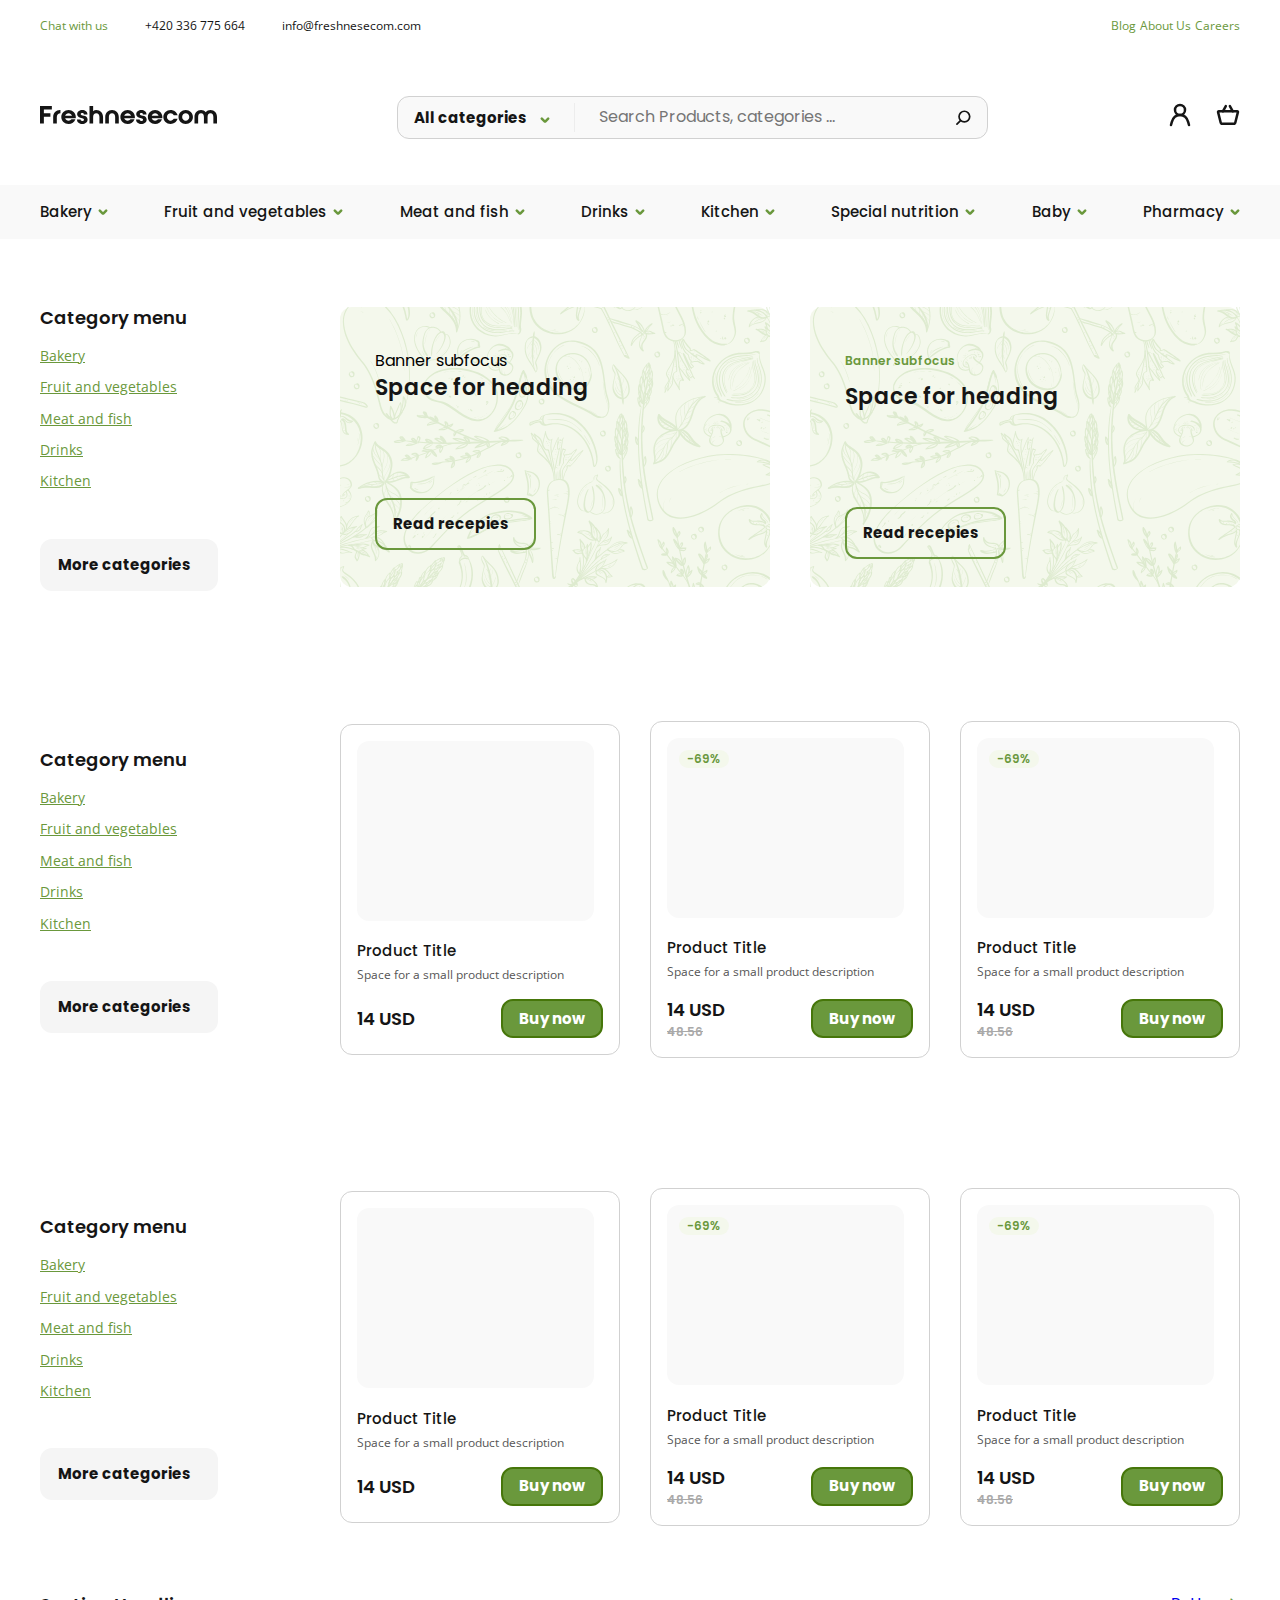
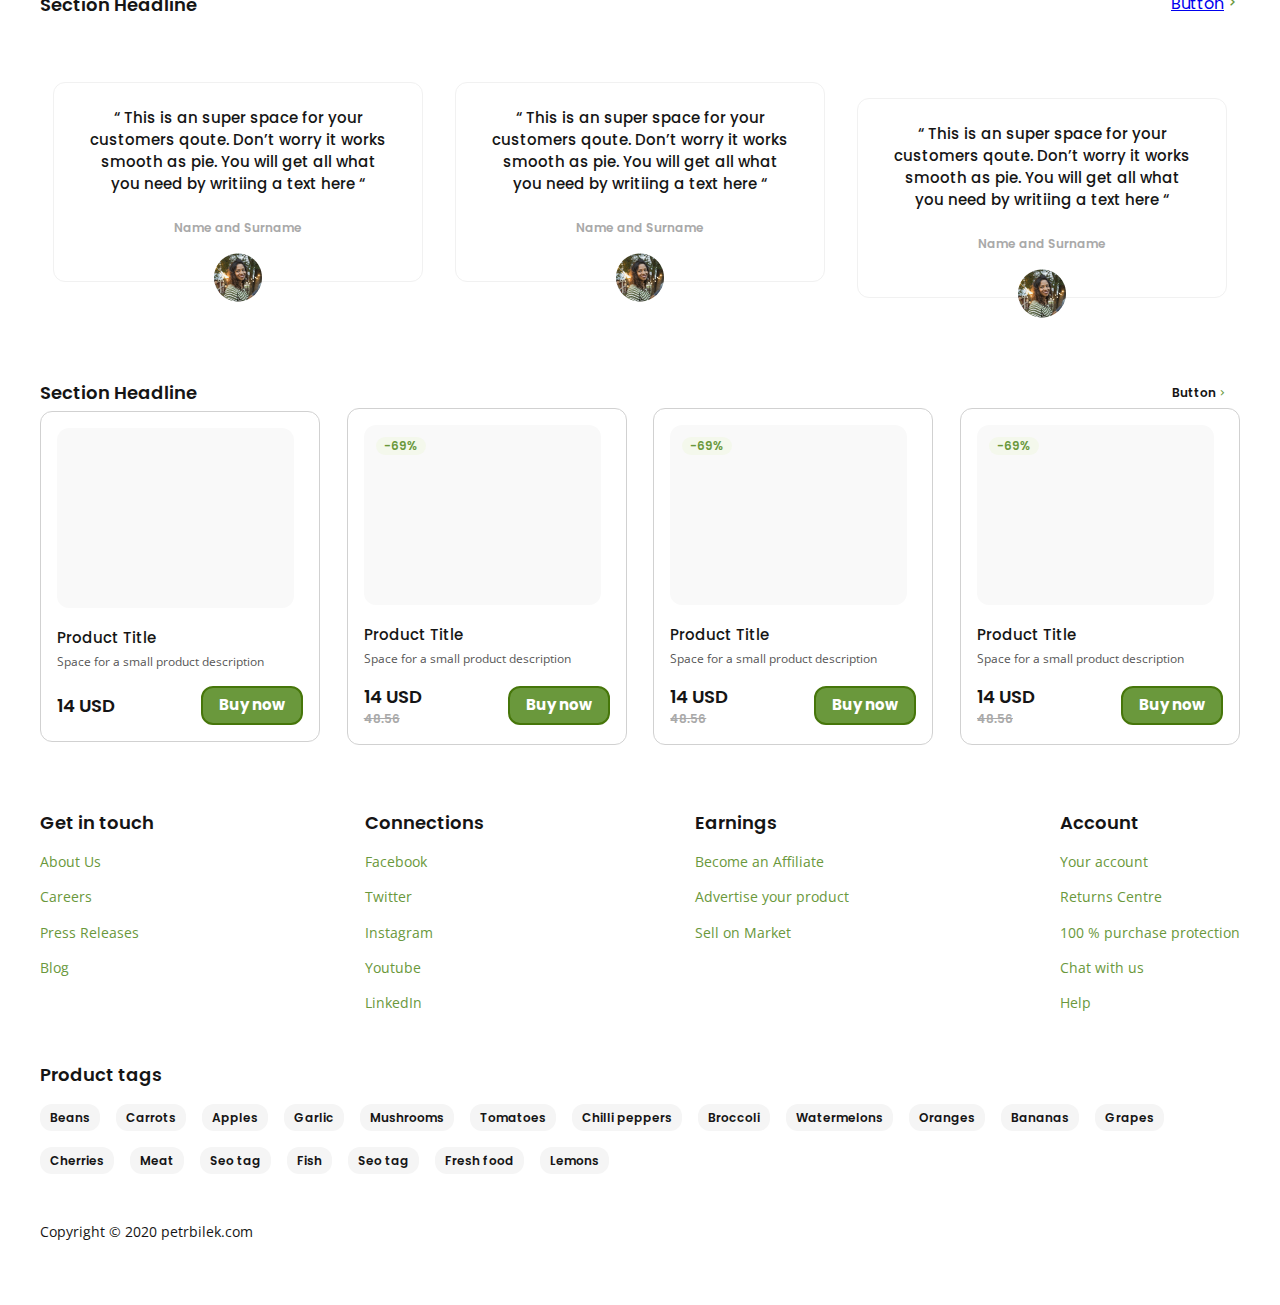
==== commit cb6f1f85: "update" ====
--- a/index.html
+++ b/index.html
@@ -335,8 +335,113 @@
         </div>
       </div>
     </section>
+    <section id="comments">
+      <div class="container">
+        <div class="pre">
+          <h2 class="pre__title">Section Headline</h2>
+          <a class="pre__button" href="#">Button<i class='bx bx-chevron-right' style='color:#6a983c'  ></i></a>
+        </div>
+        <ul class="comments">
+          <li class="comments__item">
+            <p class="comments__des">“ This is an super space for your customers qoute. Don’t worry it works smooth as pie. You will get all what you need by writiing a text here “</p>
+            <p class="comments__title">Name and Surname</p>
+            <img class="comments__ava" src="media/img/girl-smiling.png" alt="girl-smiling">
+          </li>
+          <li class="comments__item">
+            <p class="comments__des">“ This is an super space for your customers qoute. Don’t worry it works smooth as pie. You will get all what you need by writiing a text here “</p>
+            <p class="comments__title">Name and Surname</p>
+            <img class="comments__ava" src="media/img/girl-smiling.png" alt="girl-smiling">
+          </li>
+          <li class="comments__item">
+            <p class="comments__des">“ This is an super space for your customers qoute. Don’t worry it works smooth as pie. You will get all what you need by writiing a text here “</p>
+            <p class="comments__title">Name and Surname</p>
+            <img class="comments__ava" src="media/img/girl-smiling.png" alt="girl-smiling">
+          </li>
+        </ul>
+      </div>
+    </section>
+    <section id="inner-product">
+      <div class="container">
+        <div class="pre">
+          <h2 class="pre__title">Section Headline</h2>
+          <a class="pre__btn" href="#">Button<i class='bx bx-chevron-right' style='color:#6a983c'  ></i></a>
+        </div>
+        <div class="product">
+          <ul class="product__list">
+            <li class="product__item">
+              <div class="product__img-box">
+                <img class="product__img" src="media/img/product.svg" alt="products">
+              </div>
+              <div class="product__texts">
+                <h3 class="product__title">Product Title</h3>
+                <p class="product__des">Space for a small product description </p>
+                <div class="product__order">
+                  <div class="product__prices">
+                    <p class="product__price">14 USD</p>
+                  </div>
+                  <a class="product__btn btn with-bg" href="#">Buy now</a>
+                </div>
+              </div>
+            </li>
+            <li class="product__item">
+              <div class="product__img-box">
+                <img class="product__img" src="media/img/product.svg" alt="products">
+                <span class="product__span">-69%</span>
+              </div>
+              <div class="product__texts">
+                <h3 class="product__title">Product Title</h3>
+                <p class="product__des">Space for a small product description </p>
+                <div class="product__order">
+                  <div class="product__prices">
+                    <p class="product__price">14 USD</p>
+                    <p class="product__old-price">48.56</p>
+                  </div>
+                  <a class="product__btn btn with-bg" href="#">Buy now</a>
+                </div>
+              </div>
+            </li>
+            <li class="product__item">
+              <div class="product__img-box">
+                <img class="product__img" src="media/img/product.svg" alt="products">
+                <span class="product__span">-69%</span>
+              </div>
+              <div class="product__texts">
+                <h3 class="product__title">Product Title</h3>
+                <p class="product__des">Space for a small product description </p>
+                <div class="product__order">
+                  <div class="product__prices">
+                    <p class="product__price">14 USD</p>
+                    <p class="product__old-price">48.56</p>
+                  </div>
+                  <a class="product__btn btn with-bg" href="#">Buy now</a>
+                </div>
+              </div>
+            </li>
+            <li class="product__item">
+              <div class="product__img-box">
+                <img class="product__img" src="media/img/product.svg" alt="products">
+                <span class="product__span">-69%</span>
+              </div>
+              <div class="product__texts">
+                <h3 class="product__title">Product Title</h3>
+                <p class="product__des">Space for a small product description </p>
+                <div class="product__order">
+                  <div class="product__prices">
+                    <p class="product__price">14 USD</p>
+                    <p class="product__old-price">48.56</p>
+                  </div>
+                  <a class="product__btn btn with-bg" href="#">Buy now</a>
+                </div>
+              </div>
+            </li>
+          </ul>
+        </div>
+        </div>
+      </div>
+    </section>
+    
   </main>
-  <footer>
+  <footer id="footer">
     <div class="container">
       <div class="footer">
         <div class="footer__boxes">
--- a/css/main.min.css
+++ b/css/main.min.css
@@ -1,2 +1,2 @@
-/*! normalize.css v8.0.1 | MIT License | github.com/necolas/normalize.css */@import url("https://fonts.googleapis.com/css2?family=Open+Sans:wght@400;500;600;700&family=Poppins:wght@400;500;600;700&display=swap");html{line-height:1.15;-webkit-text-size-adjust:100%}body{margin:0}main{display:block}h1{font-size:2em;margin:0.67em 0}hr{-webkit-box-sizing:content-box;box-sizing:content-box;height:0;overflow:visible}pre{font-family:monospace, monospace;font-size:1em}a{background-color:transparent}abbr[title]{border-bottom:none;text-decoration:underline;-webkit-text-decoration:underline dotted;text-decoration:underline dotted}b,strong{font-weight:bolder}code,kbd,samp{font-family:monospace, monospace;font-size:1em}small{font-size:80%}sub,sup{font-size:75%;line-height:0;position:relative;vertical-align:baseline}sub{bottom:-0.25em}sup{top:-0.5em}img{border-style:none}button,input,optgroup,select,textarea{font-family:inherit;font-size:100%;line-height:1.15;margin:0}button,input{overflow:visible}button,select{text-transform:none}button,[type="button"],[type="reset"],[type="submit"]{-webkit-appearance:button}button::-moz-focus-inner,[type="button"]::-moz-focus-inner,[type="reset"]::-moz-focus-inner,[type="submit"]::-moz-focus-inner{border-style:none;padding:0}button:-moz-focusring,[type="button"]:-moz-focusring,[type="reset"]:-moz-focusring,[type="submit"]:-moz-focusring{outline:1px dotted ButtonText}fieldset{padding:0.35em 0.75em 0.625em}legend{-webkit-box-sizing:border-box;box-sizing:border-box;color:inherit;display:table;max-width:100%;padding:0;white-space:normal}progress{vertical-align:baseline}textarea{overflow:auto}[type="checkbox"],[type="radio"]{-webkit-box-sizing:border-box;box-sizing:border-box;padding:0}[type="number"]::-webkit-inner-spin-button,[type="number"]::-webkit-outer-spin-button{height:auto}[type="search"]{-webkit-appearance:textfield;outline-offset:-2px}[type="search"]::-webkit-search-decoration{-webkit-appearance:none}::-webkit-file-upload-button{-webkit-appearance:button;font:inherit}details{display:block}summary{display:list-item}template{display:none}[hidden]{display:none}html{-webkit-box-sizing:border-box;box-sizing:border-box;height:100%;scroll-behavior:smooth}*,*::before,*::after{-webkit-box-sizing:inherit;box-sizing:inherit;padding:0;margin:0}body{display:-webkit-box;display:-ms-flexbox;display:flex;-webkit-box-orient:vertical;-webkit-box-direction:normal;-ms-flex-direction:column;flex-direction:column;height:100%;padding:0;margin:0;font-family:"Poppins",sans-serif;background-color:#fff}img{max-width:100%;height:auto}ul{list-style:none}a{display:inline-block}.visually-hidden{position:absolute;width:1px;height:1px;margin:-1px;border:0;padding:0;clip:rect(0 0 0 0);overflow:hidden}.container{width:100%;max-width:1240px;padding-left:20px;padding-right:20px;margin-left:auto;margin-right:auto}.category__headline{font-family:"Poppins",sans-serif;font-weight:600;font-size:18px;line-height:27px;color:#151515;-webkit-transition:all 0.4s ease;transition:all 0.4s ease;margin-bottom:15px}.category__list{margin-bottom:48px}.category__item:not(:last-child){margin-bottom:12px}.category__item:hover .category__link{color:#151515}.category__link{font-family:"Open Sans",sans-serif;font-size:14px;line-height:19px;color:#6a983c;-webkit-transition:all 0.4s ease;transition:all 0.4s ease}.btn{display:inline-block;-webkit-transition:all 0.4s ease;transition:all 0.4s ease;font-family:"Poppins",sans-serif;font-weight:bold;font-size:15px;line-height:22px;color:#151515;transition:all 0.4s ease;border:2px solid transparent;border-radius:12px;text-decoration:none;cursor:pointer;padding:6.5px 16px}.with-arrow{padding:13px 16px;background-color:#f5f5f5}.with-arrow:hover{color:#6a983c}.with-arrow:hover span{color:#6a983c}.with-arrow span{display:inline-block;font-size:10px;color:#151515;vertical-align:middle;margin-left:6px;-webkit-transition:all 0.4s ease;transition:all 0.4s ease}.border-arrow{border-color:#6a983c;background-color:transparent}.border-arrow span{color:#6a983c}.border-arrow:hover{color:#6a983c;background-color:#fff}.with-bg{background-color:#6a983c;border-color:#46760a;padding:6.5px 16px;color:#fff}.with-bg:hover{color:#6a983c;background-color:#fff}.header__up{border-bottom:1px solid #1515150d;background-color:#fff;position:relative;z-index:101}.up-sect{display:-webkit-box;display:-ms-flexbox;display:flex;-webkit-box-align:center;-ms-flex-align:center;align-items:center;-webkit-box-pack:justify;-ms-flex-pack:justify;justify-content:space-between;-webkit-box-orient:horizontal;-webkit-box-direction:normal;-ms-flex-flow:row wrap;flex-flow:row wrap}.up-sect__contact{padding:16px 0}.up-sect__contact a:not(:last-child){margin-right:33px}.up-sect__link{font-family:"Open Sans",sans-serif;font-size:12px;line-height:16px;color:#6a983c;-webkit-transition:all 0.4s ease;transition:all 0.4s ease;text-decoration:none}.up-sect__link:hover{color:#151515}.up-sect__contacts{font-family:"Open Sans",sans-serif;font-size:12px;line-height:16px;color:#151515;-webkit-transition:all 0.4s ease;transition:all 0.4s ease;text-decoration:none}.up-sect .burger{display:none;height:20px;position:relative;cursor:pointer}.up-sect .burger__menu{display:inline-block;width:30px;height:2px;background-color:#151515;-webkit-transition:all 0.4s ease;transition:all 0.4s ease}.up-sect .burger__menu::before{content:"";display:inline-block;position:relative;width:30px;height:2px;background-color:#151515;top:-1px;-webkit-transition:all 0.4s ease;transition:all 0.4s ease}.up-sect .burger__menu::after{content:"";display:inline-block;position:relative;background-color:#151515;width:30px;height:2px;bottom:8px;-webkit-transition:all 0.4s ease;transition:all 0.4s ease}.up-sect .burger .open.burger__menu{background-color:transparent}.up-sect .burger .open.burger__menu::before{-webkit-transform:rotate(-45deg);transform:rotate(-45deg);top:-1px}.up-sect .burger .open.burger__menu::after{-webkit-transform:rotate(45deg);transform:rotate(45deg);bottom:19px}.middle-sect{padding:40px 0;display:-webkit-box;display:-ms-flexbox;display:flex;-webkit-box-align:center;-ms-flex-align:center;align-items:center;-webkit-box-pack:justify;-ms-flex-pack:justify;justify-content:space-between;-webkit-box-orient:horizontal;-webkit-box-direction:normal;-ms-flex-flow:row wrap;flex-flow:row wrap}.middle-sect__form{display:-webkit-box;display:-ms-flexbox;display:flex;-webkit-box-align:center;-ms-flex-align:center;align-items:center;-webkit-box-pack:justify;-ms-flex-pack:justify;justify-content:space-between;-webkit-box-orient:horizontal;-webkit-box-direction:normal;-ms-flex-flow:row wrap;flex-flow:row wrap;background:#f9f9f9;border:1px solid #d1d1d1;-webkit-box-sizing:border-box;box-sizing:border-box;border-radius:12px;padding:6px 16px}.middle-sect__category{margin-right:24px;font-family:"Poppins",sans-serif;font-weight:bold;font-size:15px;line-height:22px;color:#151515;-webkit-transition:all 0.4s ease;transition:all 0.4s ease;cursor:pointer;transition:all 0.4s ease}.middle-sect__category:hover{color:#6a983c}.middle-sect__category:hover::after{-webkit-transform:rotate(180deg);transform:rotate(180deg)}.middle-sect__category::after{content:"";display:inline-block;width:10px;height:6px;background-position:center;background-repeat:no-repeat;background-size:contain;background-image:url("../media/img/chevron-down.svg");margin-left:6px;-webkit-transition:all 0.4s ease;transition:all 0.4s ease;margin-left:13px}.middle-sect__input{padding:5px 24px;padding-right:30px;border:none;border-left:1px solid #1515150d;background-color:transparent}.middle-sect__input:focus{outline:1px solid #1515150d}.middle-sect__btn{background-position:center;background-repeat:no-repeat;background-size:contain;background-image:url("../../media/img/search.svg");border:none;background-color:transparent;width:16px;height:16px;cursor:pointer;margin-left:10px}.middle-sect__btn:focus{outline:1px solid #15151541}.middle-sect__acc{background-position:center;background-repeat:no-repeat;background-size:contain;background-image:url("../../media/img/account.svg");width:24px;height:24px}.middle-sect__acc:not(:last-child){margin-right:20px}.middle-sect__acc:last-child{background-image:url("../../media/img/cart.svg")}.middle-sect__srch{width:24px;height:24px;background-position:center;background-repeat:no-repeat;background-size:contain;background-image:url("../../media/img/search.svg");background-color:transparent;border:none;margin-right:20px;display:none}.hero__down{background-color:#f9f9f9}.down-sect{padding:16px 0;padding-bottom:6px}.down-sect .up-sect__navbar{display:none}.down-sect__list{display:-webkit-box;display:-ms-flexbox;display:flex;-webkit-box-align:center;-ms-flex-align:center;align-items:center;-webkit-box-pack:justify;-ms-flex-pack:justify;justify-content:space-between;-webkit-box-orient:horizontal;-webkit-box-direction:normal;-ms-flex-flow:row wrap;flex-flow:row wrap}.down-sect__item{display:-webkit-box;display:-ms-flexbox;display:flex;-webkit-box-align:center;-ms-flex-align:center;align-items:center;-webkit-box-pack:center;-ms-flex-pack:center;justify-content:center;-webkit-box-orient:horizontal;-webkit-box-direction:normal;-ms-flex-flow:row wrap;flex-flow:row wrap;position:relative;padding-bottom:10px}.down-sect__item:hover .down-sect__link{color:#6a983c}.down-sect__item:hover::after{-webkit-transform:rotate(180deg);transform:rotate(180deg)}.down-sect__item:hover .drop{padding:10px 20px}.down-sect__item:hover .drop__list{display:block}.down-sect__item::after{content:"";display:inline-block;width:10px;height:6px;background-position:center;background-repeat:no-repeat;background-size:contain;background-image:url("../media/img/chevron-down.svg");margin-left:6px;-webkit-transition:all 0.4s ease;transition:all 0.4s ease}.down-sect__link{font-family:"Poppins",sans-serif;font-weight:500;font-size:15px;line-height:22px;color:#151515;-webkit-transition:all 0.4s ease;transition:all 0.4s ease;text-decoration:none}.drop{position:absolute;top:100%;background-color:#d1d1d1;padding:0;overflow-y:hidden;-webkit-transition:all 0.4s ease;transition:all 0.4s ease}.drop__list{display:none}.drop__item:not(:last-child){margin-bottom:10px}.drop__link{font-family:"Poppins",sans-serif;font-weight:bold;font-size:15px;line-height:22px;color:#151515;-webkit-transition:all 0.4s ease;transition:all 0.4s ease;text-decoration:none}@media only screen and (max-width: 860px){.middle-sect__form{display:none}.middle-sect__srch{display:inline-block}}@media only screen and (max-width: 768px){.open.down-sect{right:0}.up-sect{max-width:720px}.up-sect__contact a:not(:last-child){margin-right:10px}.up-sect .burger{display:block}.down-sect{padding:16px 30px;padding-top:60px;position:fixed;right:0;top:0;max-height:720px;height:100vh;max-width:320px;width:100%;background-color:#fff;-webkit-box-shadow:-9px 2px 12px 0px #34303045;box-shadow:-9px 2px 12px 0px #34303045;-webkit-transition:all 0.4s ease;transition:all 0.4s ease;right:-100%;z-index:99}.down-sect .up-sect__navbar{display:inline-block;margin-bottom:35px}.down-sect__list{display:-webkit-box;display:-ms-flexbox;display:flex;-webkit-box-align:center;-ms-flex-align:center;align-items:center;-webkit-box-pack:center;-ms-flex-pack:center;justify-content:center;-webkit-box-orient:horizontal;-webkit-box-direction:normal;-ms-flex-flow:row wrap;flex-flow:row wrap;-ms-flex-direction:column;flex-direction:column;width:100%}.down-sect__item{width:100%;-webkit-box-pack:justify;-ms-flex-pack:justify;justify-content:space-between}.up-sect__navbar{display:none}}@media only screen and (max-width: 548px){.up-sect{max-width:500px}.up-sect .email{display:none}}@media only screen and (max-width: 358px){.up-sect{max-width:300px}.header__logo{width:140px}.middle-sect__srch{margin-right:10px}.middle-sect__acc:not(:last-child){margin-right:10px}}@media only screen and (max-width: 300px){.up-sect .tel{display:none}}.site-hero{padding:65px 0;background-color:#fff}.hero{display:-webkit-box;display:-ms-flexbox;display:flex;-webkit-box-align:center;-ms-flex-align:center;align-items:center;-webkit-box-pack:justify;-ms-flex-pack:justify;justify-content:space-between;-webkit-box-orient:horizontal;-webkit-box-direction:normal;-ms-flex-flow:row wrap;flex-flow:row wrap}.hero__list{display:-webkit-box;display:-ms-flexbox;display:flex;-webkit-box-align:center;-ms-flex-align:center;align-items:center;-webkit-box-pack:justify;-ms-flex-pack:justify;justify-content:space-between;width:75%}.hero__item{max-width:430px;width:100%;height:280px;border-radius:12px;background-color:#f4f8ec}.hero__item:not(:last-child){margin-right:10px}.hero__box{background-image:url("../../media/img/bg-img-pr.svg");background-position:center;background-repeat:no-repeat;background-size:contain;background-size:cover;height:100%;padding-top:45px;padding-left:35px}.hero__pre-title{font-family:"Poppins",sans-serif;font-weight:600;font-size:12px;line-height:18px;color:#6a983c;-webkit-transition:all 0.4s ease;transition:all 0.4s ease;margin-bottom:10px}.hero__title{font-family:"Poppins",sans-serif;font-weight:600;font-size:22px;line-height:33px;color:#151515;-webkit-transition:all 0.4s ease;transition:all 0.4s ease;margin-bottom:94px}@media only screen and (max-width: 768px){.hero{-webkit-box-orient:vertical;-webkit-box-direction:normal;-ms-flex-direction:column;flex-direction:column;-webkit-box-pack:stretch;-ms-flex-pack:stretch;justify-content:stretch}.hero .category{margin-bottom:25px;text-align:center}.hero__list{-webkit-box-pack:center;-ms-flex-pack:center;justify-content:center;width:100%;-webkit-box-orient:horizontal;-webkit-box-direction:normal;-ms-flex-flow:row wrap;flex-flow:row wrap}.hero__item:not(:last-child){margin-bottom:25px;margin-right:0}}.product-holder{padding:65px 0}.product{display:-webkit-box;display:-ms-flexbox;display:flex;-webkit-box-align:center;-ms-flex-align:center;align-items:center;-webkit-box-pack:justify;-ms-flex-pack:justify;justify-content:space-between;-webkit-box-orient:horizontal;-webkit-box-direction:normal;-ms-flex-flow:row wrap;flex-flow:row wrap}.product__list{display:-webkit-box;display:-ms-flexbox;display:flex;-webkit-box-orient:horizontal;-webkit-box-direction:normal;-ms-flex-flow:row wrap;flex-flow:row wrap;-webkit-box-align:center;-ms-flex-align:center;align-items:center;-webkit-box-pack:justify;-ms-flex-pack:justify;justify-content:space-between;width:75%}.product__item{max-width:280px;width:100%;max-height:450px;padding:16px;border:1px solid #d1d1d1;border-radius:12px}.product__img-box{margin-bottom:15px;position:relative}.product__span{display:inline-block;font-family:"Poppins",sans-serif;font-weight:600;font-size:12px;line-height:18px;color:#6a983c;-webkit-transition:all 0.4s ease;transition:all 0.4s ease;padding:0 8px;background-color:#f4f8ec;border-radius:12px;position:absolute;top:12px;left:12px}.product__title{font-family:"Poppins",sans-serif;font-weight:500;font-size:15px;line-height:22px;color:#151515;-webkit-transition:all 0.4s ease;transition:all 0.4s ease;margin-bottom:5px}.product__des{font-family:"Open Sans",sans-serif;font-size:12px;line-height:16px;color:#6a983c;-webkit-transition:all 0.4s ease;transition:all 0.4s ease;color:#575757;margin-bottom:16px}.product__des:hover{color:#151515}.product__order{display:-webkit-box;display:-ms-flexbox;display:flex;-webkit-box-pack:justify;-ms-flex-pack:justify;justify-content:space-between;-webkit-box-align:center;-ms-flex-align:center;align-items:center}.product__price{font-family:"Poppins",sans-serif;font-weight:600;font-size:18px;line-height:27px;color:#151515;-webkit-transition:all 0.4s ease;transition:all 0.4s ease}.product__old-price{font-family:"Poppins",sans-serif;font-weight:600;font-size:12px;line-height:18px;color:#6a983c;-webkit-transition:all 0.4s ease;transition:all 0.4s ease;color:#a9a9a9;text-decoration:line-through}@media only screen and (max-width: 992px){.product__item{-webkit-box-pack:center;-ms-flex-pack:center;justify-content:center}.product__item:not(:last-child){margin-bottom:25px}}@media only screen and (max-width: 768px){.product__list{-webkit-box-orient:vertical;-webkit-box-direction:normal;-ms-flex-direction:column;flex-direction:column;-webkit-box-pack:stretch;-ms-flex-pack:stretch;justify-content:stretch;-webkit-box-align:center;-ms-flex-align:center;align-items:center}.product{-webkit-box-orient:vertical;-webkit-box-direction:normal;-ms-flex-direction:column;flex-direction:column;-webkit-box-align:center;-ms-flex-align:center;align-items:center}.product__item{-webkit-box-pack:center;-ms-flex-pack:center;justify-content:center}.product__item:not(:last-child){margin-bottom:25px}}.fruits-hero{padding:16px 0;margin-bottom:16px}.fruits-hero .active{color:#151515}.fruits-hero .grid::before{background-image:url("../../media/img/grid-nonactive.svg")}.fruits-hero .list::before{background-image:url("../../media/img/ic-layout-sections.svg")}.fruits-hero .active.grid::before{background-image:url("../../media/img/ic-layout-square-grid.svg")}.fruits-hero .active.list::before{background-image:url("../../media/img/sections-active.svg")}.fruits-hero__location{display:-webkit-box;display:-ms-flexbox;display:flex;-webkit-box-align:center;-ms-flex-align:center;align-items:center;-webkit-box-pack:start;-ms-flex-pack:start;justify-content:start;-webkit-box-orient:horizontal;-webkit-box-direction:normal;-ms-flex-flow:row wrap;flex-flow:row wrap}.fruits-hero__location-item:not(:last-child) a{color:#a9a9a9;margin-right:8px}.fruits-hero__location-item:not(:last-child)::after{content:"/";display:inline-block;margin-right:8px;font-family:"Open Sans",sans-serif;font-size:12px;line-height:16px;color:#151515;-webkit-transition:all 0.4s ease;transition:all 0.4s ease;color:#d1d1d1}.fruits-hero__location-link{font-family:"Open Sans",sans-serif;font-size:12px;line-height:16px;color:#151515;-webkit-transition:all 0.4s ease;transition:all 0.4s ease;text-decoration:none}.fruits-hero__up{display:-webkit-box;display:-ms-flexbox;display:flex;-webkit-box-align:center;-ms-flex-align:center;align-items:center;-webkit-box-pack:justify;-ms-flex-pack:justify;justify-content:space-between;-webkit-box-orient:horizontal;-webkit-box-direction:normal;-ms-flex-flow:row wrap;flex-flow:row wrap;padding:8px 0}.fruits-hero__title{font-family:"Poppins",sans-serif;font-weight:600;font-size:32px;line-height:48px;color:#151515}.fruits-hero__layouts{display:-webkit-box;display:-ms-flexbox;display:flex}.fruits-hero__layout{border:none;background-color:transparent;display:-webkit-box;display:-ms-flexbox;display:flex;-webkit-box-align:center;-ms-flex-align:center;align-items:center;font-family:"Open Sans",sans-serif;font-size:12px;line-height:16px;color:#6a983c;-webkit-transition:all 0.4s ease;transition:all 0.4s ease;color:#a9a9a9;cursor:pointer}.fruits-hero__layout:hover{color:#151515}.fruits-hero__layout:not(:last-child){margin-right:24px}.fruits-hero__layout:not(:last-child)::before{content:"";display:inline-block;width:16px;height:16px;background-position:center;background-repeat:no-repeat;background-size:contain;vertical-align:middle;margin-right:5px}.fruits-hero__layout:nth-child(2)::before{background-image:url("../../media/img/ic-layout-sections.svg")}.fruits-hero__layout:last-child span{font-family:"Poppins",sans-serif;font-weight:600;font-size:12px;line-height:18px;color:#6a983c;-webkit-transition:all 0.4s ease;transition:all 0.4s ease;display:inline-block;padding:0 8px;background-color:#f4f8ec;margin-right:5px;border-radius:12px}.fruits-hero .filter{display:-webkit-box;display:-ms-flexbox;display:flex;-webkit-box-align:center;-ms-flex-align:center;align-items:center;-webkit-box-orient:horizontal;-webkit-box-direction:normal;-ms-flex-flow:row wrap;flex-flow:row wrap}.fruits-hero .filter__div{display:-webkit-box;display:-ms-flexbox;display:flex;-webkit-box-orient:horizontal;-webkit-box-direction:normal;-ms-flex-flow:row wrap;flex-flow:row wrap;-webkit-box-align:center;-ms-flex-align:center;align-items:center;padding:9px 16px;background:#f9f9f9;border:1px solid #d1d1d1;border-radius:12px;margin-bottom:15px}.fruits-hero .filter__div:last-child .filter__checkbox-label{padding-right:24px;border-right:1px solid #d1d1d1}.fruits-hero .filter__div:last-child .filter__checkbox-label::after{content:"12"}.fruits-hero .filter__div:not(:last-child){margin-right:16px}.fruits-hero .filter__radio{opacity:0}.fruits-hero .filter__radio-label{display:-webkit-box;display:-ms-flexbox;display:flex;-webkit-box-align:center;-ms-flex-align:center;align-items:center;cursor:pointer}.fruits-hero .filter__radio-label .filter__radio:checked ~ span{border:8px solid #151515}.fruits-hero .filter__radio-label:not(:last-child){margin-right:16px}.fruits-hero .filter__radio-label span{display:inline-block;width:24px;height:24px;border-radius:50%;border:1px solid #dbdbdb;margin-right:8px}.fruits-hero .filter__checkbox-label{display:-webkit-box;display:-ms-flexbox;display:flex;-webkit-box-align:center;-ms-flex-align:center;align-items:center;font-family:"Open Sans",sans-serif;font-size:12px;line-height:16px;color:#6a983c;-webkit-transition:all 0.4s ease;transition:all 0.4s ease;color:#151515;position:relative;cursor:pointer}.fruits-hero .filter__checkbox-label:hover{color:#151515}.fruits-hero .filter__checkbox-label::before{content:"";display:inline-block;width:24px;height:24px;position:relative;top:0;left:0;margin-right:10px;background-color:#fff;border:1.5px solid #d1d1d1;border-radius:5px;cursor:pointer;-webkit-transition:all 0.4s ease;transition:all 0.4s ease;-webkit-transition-timing-function:0.1s;transition-timing-function:0.1s}.fruits-hero .filter__checkbox-label::after{content:"Nbm";position:relative;top:0;right:0;display:inline-block;padding:0 8px;margin-left:10px;border:1px solid #ebebeb;border-radius:12px;font-family:"Poppins",sans-serif;font-weight:600;font-size:12px;line-height:18px;color:#6a983c;-webkit-transition:all 0.4s ease;transition:all 0.4s ease;color:#151515}.fruits-hero .filter__checkbox{position:relative;width:24px;height:24px;cursor:pointer;display:none}.fruits-hero .filter__checkbox:checked ~ .filter__checkbox-label::before{background-color:#6a983c;background-image:url("../../media/img/check.svg");background-position:center;background-repeat:no-repeat;background-size:contain;border:1.5px solid #46760a}.fruits-hero .filter__select{border:none;background-color:transparent;cursor:pointer;margin-left:24px;padding:0}.fruits-hero .filter__select:focus,.fruits-hero .filter__select:active{outline:1px solid #d1d1d1}.fruits-hero .selected{display:-webkit-box;display:-ms-flexbox;display:flex;-webkit-box-align:center;-ms-flex-align:center;align-items:center;-webkit-box-orient:horizontal;-webkit-box-direction:normal;-ms-flex-flow:row wrap;flex-flow:row wrap;padding:16px 0}.fruits-hero .selected__text{font-family:"Poppins",sans-serif;font-weight:600;font-size:12px;line-height:18px;color:#6a983c;-webkit-transition:all 0.4s ease;transition:all 0.4s ease;color:#a9a9a9;margin-right:8px;margin-bottom:8px}.fruits-hero .selected__link{font-family:"Poppins",sans-serif;font-weight:600;font-size:12px;line-height:18px;color:#6a983c;-webkit-transition:all 0.4s ease;transition:all 0.4s ease;text-decoration:none;padding-left:8px;padding-right:3.5px;background:#F4F8EC;border-radius:12px}.fruits-hero .selected__link:not(:last-child){margin-right:8px;margin-bottom:8px}.fruits-hero .selected__link span{display:inline-block;color:#C8DEB3;vertical-align:middle;font-size:20px}.fruits-hero .filter__open-div{height:50px}@media only screen and (max-width: 368px){.fruits-hero__up{margin-bottom:25px}.fruits-hero .filter__div{display:inline-block}.fruits-hero .filter__div:last-child{display:-webkit-box;display:-ms-flexbox;display:flex}.filter__radio-label:not(:last-child){margin-bottom:5px}}.products{display:-webkit-box;display:-ms-flexbox;display:flex}.products .filters{width:30%;padding-right:32px}.products .filters__box{margin-bottom:3rem}.products .filters__box:first-child .filters__item{width:100%;-webkit-box-pack:justify;-ms-flex-pack:justify;justify-content:space-between}.products .filters__box:first-child .filters__item .filters__link{font-family:"Open Sans",sans-serif;font-size:12px;line-height:16px;color:#6a983c;-webkit-transition:all 0.4s ease;transition:all 0.4s ease;color:#151515;transition:all 0.4s ease}.products .filters__box:first-child .filters__item .filters__link:hover{color:#151515}.products .filters__box:first-child .filters__item .filters__link:hover{color:#6a983c}.products .filters__box:first-child .filters__item span{font-family:"Poppins",sans-serif;font-weight:600;font-size:12px;line-height:18px;color:#6a983c;-webkit-transition:all 0.4s ease;transition:all 0.4s ease;padding:0 8px;background:#F4F8EC;border-radius:12px}.products .filters__title{font-family:"Poppins",sans-serif;font-weight:600;font-size:18px;line-height:27px;color:#151515;-webkit-transition:all 0.4s ease;transition:all 0.4s ease;margin-bottom:1rem}.products .filters__list:first-child .filters__item{width:100%;-webkit-box-pack:justify;-ms-flex-pack:justify;justify-content:space-between}.products .filters__item{display:-webkit-box;display:-ms-flexbox;display:flex;-webkit-box-align:center;-ms-flex-align:center;align-items:center}.products .filters__item label{font-family:"Open Sans",sans-serif;font-size:12px;line-height:16px;color:#6a983c;-webkit-transition:all 0.4s ease;transition:all 0.4s ease}.products .filters__item label:hover{color:#151515}.products .filters__item:not(:last-child){margin-bottom:0.75rem}.products .filters__link{text-decoration:none}.products .filters__price-div{width:100%;height:6px;background:#ebebeb;border-radius:12px;margin-bottom:23px;position:relative}.products .filters__wrapper{display:inline-block;position:absolute;top:0;left:80px;width:80px;height:6px;background-color:#6A983C;border-radius:12px;z-index:1}.products .filters__price-controls{display:inline-block;position:absolute;width:20px;height:20px;left:80px;top:-100%;z-index:3;background:#fff;border:1px solid #d1d1d1;-webkit-box-shadow:0px 2px 4px #00000026;box-shadow:0px 2px 4px #00000026;border-radius:50%;cursor:pointer}.products .filters__price-controls:last-child{left:140px}.products .filters__inputs{display:-webkit-box;display:-ms-flexbox;display:flex;-webkit-box-align:center;-ms-flex-align:center;align-items:center}.products .filters .min-max{max-width:110px;background:#f9f9f9;border:1px solid #d1d1d1;border-radius:12px;padding:12px 19px}.products .filters__inputs-div{display:-webkit-box;display:-ms-flexbox;display:flex;-webkit-box-orient:vertical;-webkit-box-direction:normal;-ms-flex-direction:column;flex-direction:column}.products .filters__inputs-div label{font-family:"Poppins",sans-serif;font-weight:600;font-size:18px;line-height:27px;color:#151515;-webkit-transition:all 0.4s ease;transition:all 0.4s ease;margin-left:2px}.products .filters__inputs{position:relative;-webkit-box-pack:justify;-ms-flex-pack:justify;justify-content:space-between;margin-bottom:30px}.products .filters__minus-span{display:inline-block;position:relative;bottom:-10px}.products .filters .reset{-webkit-transition:all 0.4s ease;transition:all 0.4s ease;font-family:"Poppins",sans-serif;font-weight:bold;font-size:15px;line-height:22px;color:#151515;transition:all 0.4s ease;color:#a9a9a9;padding:6.5px 16px;margin-left:16px}.products .filters__label{display:-webkit-box;display:-ms-flexbox;display:flex;-webkit-box-align:center;-ms-flex-align:center;align-items:center;position:relative;cursor:pointer}.products .filters__label::before{content:"";display:inline-block;position:relative;width:24px;height:24px;background-color:#f9f9f9;border:1.5px solid #D1D1D1;border-radius:5px;margin-right:10px}.products .filters__label::after{content:"";display:none;position:absolute;left:0;top:0;z-index:3;width:24px;height:24px;background-image:url("../../media/img/check.svg");background-position:center;background-repeat:no-repeat;background-size:contain}.products .filters .stars-label{color:#FDBC15}.products .filters .stars-label .bx-star{color:#d1d1d1}.products .filters .stars-label:hover{color:#FDBC15}.products .filters .stars-label:hover .bx-star{color:#d1d1d1}.products .filters .brand-checkbox{display:none}.products .filters .stars-checbox{display:none}.products .filters input[type=checkbox]:checked ~ .filters__label::after{display:inline-block}.products .filters input[type=checkbox]:checked ~ .filters__label::before{background:#6A983C;background-color:#6a983c}.products__list{width:70%}.products .ochil{display:-webkit-box;display:-ms-flexbox;display:flex;-webkit-box-pack:start;-ms-flex-pack:start;justify-content:start;-webkit-box-orient:horizontal;-webkit-box-direction:normal;-ms-flex-flow:row wrap;flex-flow:row wrap}.products .ochil .product-box{-webkit-box-orient:vertical;-webkit-box-direction:normal;-ms-flex-direction:column;flex-direction:column;padding:16px;max-width:270px}.products .ochil .product-box:not(:last-child){margin-bottom:16px}.products .ochil .product-box__about{width:100%}.products .ochil .cost{display:-webkit-box;display:-ms-flexbox;display:flex;-webkit-box-pack:justify;-ms-flex-pack:justify;justify-content:space-between;max-width:100%}.products .ochil .cost__btns{display:inline-block !important}.products .ochil .cost__btns .product__btn{display:inline-block !important}.products .ochil .product-box__imgs{height:180px;width:240px;margin-bottom:16px}.products .ochil .product-box__about{-webkit-box-orient:vertical;-webkit-box-direction:normal;-ms-flex-direction:column;flex-direction:column;padding:0}.products .ochil .inner-box .inner-box__down{display:none !important}.products .ochil .cost__shipping{display:none !important}.products .ochil .cost__btn{display:none !important}.products .product-box{display:-webkit-box;display:-ms-flexbox;display:flex;width:100%}.products .product-box:not(:last-child){margin-bottom:32px}.products .product-box__imgs{width:30%;height:280px;background:#f9f9f9;border-radius:12px;overflow:hidden}.products .product-box__about{display:-webkit-box;display:-ms-flexbox;display:flex;-webkit-box-pack:justify;-ms-flex-pack:justify;justify-content:space-between;padding:32px;width:70%}.products .product-box .inner-box{width:60%}.products .product-box .inner-box__title{font-family:"Poppins",sans-serif;font-weight:600;font-size:18px;line-height:27px;color:#151515;-webkit-transition:all 0.4s ease;transition:all 0.4s ease;margin-bottom:4px}.products .product-box .inner-box__des{font-family:"Open Sans",sans-serif;font-size:12px;line-height:16px;color:#151515;-webkit-transition:all 0.4s ease;transition:all 0.4s ease;color:#575757;margin-bottom:8px}.products .product-box .inner-box__rating{font-size:17px;margin-bottom:25px}.products .product-box .inner-box__down{display:-webkit-box;display:-ms-flexbox;display:flex}.products .product-box .inner-box__item:not(:last-child){margin-bottom:12px}.products .product-box .inner-box__static-texts span{color:#6a983c}.products .product-box .inner-box__static-title{font-family:"Open Sans",sans-serif;font-size:14px;line-height:19px;color:#a9a9a9;padding-right:32px}.products .product-box .inner-box__static-text{font-family:"Open Sans",sans-serif;font-size:14px;line-height:19px;color:#a9a9a9}.products .product-box .cost{min-width:160px}.products .product-box .cost__prices{margin-bottom:16px}.products .product-box .cost__price{font-family:"Poppins",sans-serif;font-weight:600;font-size:18px;line-height:27px;color:#151515;-webkit-transition:all 0.4s ease;transition:all 0.4s ease}.products .product-box .cost__discount{font-family:"Poppins",sans-serif;font-weight:600;font-size:12px;line-height:18px;color:#6a983c;-webkit-transition:all 0.4s ease;transition:all 0.4s ease;color:#a9a9a9;text-decoration:line-through}.products .product-box .cost__shipping{margin-bottom:26px}.products .product-box .cost__shipping-type{font-family:"Poppins",sans-serif;font-weight:600;font-size:12px;line-height:18px;color:#6a983c;-webkit-transition:all 0.4s ease;transition:all 0.4s ease;color:#a9a9a9}.products .product-box .cost__shipping-priod{font-family:"Open Sans",sans-serif;font-size:12px;line-height:16px;color:#151515;-webkit-transition:all 0.4s ease;transition:all 0.4s ease;color:#a9a9a9}.products .product-box .cost__btns{display:-webkit-box;display:-ms-flexbox;display:flex;-webkit-box-orient:vertical;-webkit-box-direction:normal;-ms-flex-direction:column;flex-direction:column;-webkit-box-align:end;-ms-flex-align:end;align-items:flex-end}.products .product-box .cost__btn:first-child{margin-bottom:12px}.products .product-box .cost__btn:first-child span{color:#fff}.products .product-box .cost__btn:first-child:hover span{color:#6a983c}.products .product-box .cost .product__btn{display:none}@media only screen and (max-width: 1100px){.products .simsim.filters{left:0}.products .filters__box-btns{display:-webkit-box;display:-ms-flexbox;display:flex;-webkit-box-align:center;-ms-flex-align:center;align-items:center;-webkit-box-pack:justify;-ms-flex-pack:justify;justify-content:space-between}.products .filters__box-btns span{margin-bottom:16px;font-size:25px;font-weight:600;color:#151515}.products .filters{width:350px;padding:30px;position:fixed;left:-110%;top:0;background-color:#fff;overflow-y:scroll;height:100%;-webkit-transition:all 0.4s ease;transition:all 0.4s ease;z-index:999}.products__list{width:100%}}@media only screen and (max-width: 768px){.products .product-box{-webkit-box-orient:vertical;-webkit-box-direction:normal;-ms-flex-direction:column;flex-direction:column}.products .product-box__imgs{width:100%;min-height:300px;max-height:600px;height:auto}.products .product-box__img{display:inline-block;width:100%;height:auto}.products .product-box__about{width:100%}}@media only screen and (max-width: 548px){.products .product-box .inner-box{margin-bottom:16px}.products .product-box__about{-webkit-box-orient:vertical;-webkit-box-direction:normal;-ms-flex-direction:column;flex-direction:column}.products .product-box .cost__btns{-webkit-box-align:start;-ms-flex-align:start;align-items:flex-start}}.footer{padding-top:64px;padding-bottom:64px}.footer .footer__boxes{display:-webkit-box;display:-ms-flexbox;display:flex;-webkit-box-pack:justify;-ms-flex-pack:justify;justify-content:space-between;margin-bottom:48px}.footer .footer-down__title,.footer .footer-box__title{font-family:"Poppins",sans-serif;font-weight:600;font-size:18px;line-height:27px;color:#151515;-webkit-transition:all 0.4s ease;transition:all 0.4s ease;margin-bottom:16px}.footer .footer-box__item:not(:last-child){margin-bottom:16px}.footer .footer-box__link{text-decoration:none;font-family:"Open Sans",sans-serif;font-size:14px;line-height:19px;color:#6a983c;-webkit-transition:all 0.4s ease;transition:all 0.4s ease}.footer .footer-box__link:hover{color:#151515}.footer .footer-down{margin-bottom:32px}.footer .footer-down__list{display:-webkit-box;display:-ms-flexbox;display:flex;-webkit-box-orient:horizontal;-webkit-box-direction:normal;-ms-flex-flow:row wrap;flex-flow:row wrap}.footer .footer-down__item{padding:4px 10px;background-color:#f5f5f5;border-radius:12px;margin-bottom:16px}.footer .footer-down__item:not(:last-child){margin-right:16px}.footer .footer-down__link{text-decoration:none;font-family:"Poppins",sans-serif;font-weight:600;font-size:12px;line-height:18px;color:#6a983c;-webkit-transition:all 0.4s ease;transition:all 0.4s ease;color:#151515;transition:all 0.4s ease}.footer .footer-down__link:hover{color:#6a983c}.footer .footer__copyright{font-family:"Open Sans",sans-serif;font-size:14px;line-height:19px;color:#151515}@media only screen and (max-width: 768px){.footer .footer__boxes{-webkit-box-orient:vertical;-webkit-box-direction:normal;-ms-flex-direction:column;flex-direction:column;-webkit-box-align:center;-ms-flex-align:center;align-items:center;text-align:center}.footer .footer-box:not(:last-child){margin-bottom:16px}}
+/*! normalize.css v8.0.1 | MIT License | github.com/necolas/normalize.css */@import url("https://fonts.googleapis.com/css2?family=Open+Sans:wght@400;500;600;700&family=Poppins:wght@400;500;600;700&display=swap");html{line-height:1.15;-webkit-text-size-adjust:100%}body{margin:0}main{display:block}h1{font-size:2em;margin:0.67em 0}hr{-webkit-box-sizing:content-box;box-sizing:content-box;height:0;overflow:visible}pre{font-family:monospace, monospace;font-size:1em}a{background-color:transparent}abbr[title]{border-bottom:none;text-decoration:underline;-webkit-text-decoration:underline dotted;text-decoration:underline dotted}b,strong{font-weight:bolder}code,kbd,samp{font-family:monospace, monospace;font-size:1em}small{font-size:80%}sub,sup{font-size:75%;line-height:0;position:relative;vertical-align:baseline}sub{bottom:-0.25em}sup{top:-0.5em}img{border-style:none}button,input,optgroup,select,textarea{font-family:inherit;font-size:100%;line-height:1.15;margin:0}button,input{overflow:visible}button,select{text-transform:none}button,[type="button"],[type="reset"],[type="submit"]{-webkit-appearance:button}button::-moz-focus-inner,[type="button"]::-moz-focus-inner,[type="reset"]::-moz-focus-inner,[type="submit"]::-moz-focus-inner{border-style:none;padding:0}button:-moz-focusring,[type="button"]:-moz-focusring,[type="reset"]:-moz-focusring,[type="submit"]:-moz-focusring{outline:1px dotted ButtonText}fieldset{padding:0.35em 0.75em 0.625em}legend{-webkit-box-sizing:border-box;box-sizing:border-box;color:inherit;display:table;max-width:100%;padding:0;white-space:normal}progress{vertical-align:baseline}textarea{overflow:auto}[type="checkbox"],[type="radio"]{-webkit-box-sizing:border-box;box-sizing:border-box;padding:0}[type="number"]::-webkit-inner-spin-button,[type="number"]::-webkit-outer-spin-button{height:auto}[type="search"]{-webkit-appearance:textfield;outline-offset:-2px}[type="search"]::-webkit-search-decoration{-webkit-appearance:none}::-webkit-file-upload-button{-webkit-appearance:button;font:inherit}details{display:block}summary{display:list-item}template{display:none}[hidden]{display:none}html{-webkit-box-sizing:border-box;box-sizing:border-box;height:100%;scroll-behavior:smooth}*,*::before,*::after{-webkit-box-sizing:inherit;box-sizing:inherit;padding:0;margin:0}body{display:-webkit-box;display:-ms-flexbox;display:flex;-webkit-box-orient:vertical;-webkit-box-direction:normal;-ms-flex-direction:column;flex-direction:column;height:100%;padding:0;margin:0;font-family:"Poppins",sans-serif;background-color:#fff}img{max-width:100%;height:auto}ul{list-style:none}a{display:inline-block}.visually-hidden{position:absolute;width:1px;height:1px;margin:-1px;border:0;padding:0;clip:rect(0 0 0 0);overflow:hidden}.container{width:100%;max-width:1240px;padding-left:20px;padding-right:20px;margin-left:auto;margin-right:auto}.pre{display:-webkit-box;display:-ms-flexbox;display:flex;-webkit-box-align:center;-ms-flex-align:center;align-items:center;-webkit-box-pack:justify;-ms-flex-pack:justify;justify-content:space-between;-webkit-box-orient:horizontal;-webkit-box-direction:normal;-ms-flex-flow:row wrap;flex-flow:row wrap}.pre__title{font-family:"Poppins",sans-serif;font-weight:600;font-size:18px;line-height:27px;color:#151515;-webkit-transition:all 0.4s ease;transition:all 0.4s ease}.pre__btn{display:-webkit-box;display:-ms-flexbox;display:flex;-webkit-box-align:center;-ms-flex-align:center;align-items:center;padding:6px 12px;font-family:"Poppins",sans-serif;font-weight:600;font-size:12px;line-height:18px;color:#6a983c;-webkit-transition:all 0.4s ease;transition:all 0.4s ease;color:#151515;text-decoration:none}.pre__btn i{color:#6a983c}.category__headline{font-family:"Poppins",sans-serif;font-weight:600;font-size:18px;line-height:27px;color:#151515;-webkit-transition:all 0.4s ease;transition:all 0.4s ease;margin-bottom:15px}.category__list{margin-bottom:48px}.category__item:not(:last-child){margin-bottom:12px}.category__item:hover .category__link{color:#151515}.category__link{font-family:"Open Sans",sans-serif;font-size:14px;line-height:19px;color:#6a983c;-webkit-transition:all 0.4s ease;transition:all 0.4s ease}.btn{display:inline-block;-webkit-transition:all 0.4s ease;transition:all 0.4s ease;font-family:"Poppins",sans-serif;font-weight:bold;font-size:15px;line-height:22px;color:#151515;transition:all 0.4s ease;border:2px solid transparent;border-radius:12px;text-decoration:none;cursor:pointer;padding:6.5px 16px}.with-arrow{padding:13px 16px;background-color:#f5f5f5}.with-arrow:hover{color:#6a983c}.with-arrow:hover span{color:#6a983c}.with-arrow span{display:inline-block;font-size:10px;color:#151515;vertical-align:middle;margin-left:6px;-webkit-transition:all 0.4s ease;transition:all 0.4s ease}.border-arrow{border-color:#6a983c;background-color:transparent}.border-arrow span{color:#6a983c}.border-arrow:hover{color:#6a983c;background-color:#fff}.with-bg{background-color:#6a983c;border-color:#46760a;padding:6.5px 16px;color:#fff}.with-bg:hover{color:#6a983c;background-color:#fff}.location{display:-webkit-box;display:-ms-flexbox;display:flex;-webkit-box-align:center;-ms-flex-align:center;align-items:center;-webkit-box-pack:start;-ms-flex-pack:start;justify-content:start;-webkit-box-orient:horizontal;-webkit-box-direction:normal;-ms-flex-flow:row wrap;flex-flow:row wrap}.location__item:not(:last-child) a{color:#a9a9a9;margin-right:8px}.location__item:not(:last-child)::after{content:"/";display:inline-block;margin-right:8px;font-family:"Open Sans",sans-serif;font-size:12px;line-height:16px;color:#151515;-webkit-transition:all 0.4s ease;transition:all 0.4s ease;color:#d1d1d1}.location__link{font-family:"Open Sans",sans-serif;font-size:12px;line-height:16px;color:#151515;-webkit-transition:all 0.4s ease;transition:all 0.4s ease;text-decoration:none}.header__up{border-bottom:1px solid #1515150d;background-color:#fff;position:relative;z-index:101}.up-sect{display:-webkit-box;display:-ms-flexbox;display:flex;-webkit-box-align:center;-ms-flex-align:center;align-items:center;-webkit-box-pack:justify;-ms-flex-pack:justify;justify-content:space-between;-webkit-box-orient:horizontal;-webkit-box-direction:normal;-ms-flex-flow:row wrap;flex-flow:row wrap}.up-sect__contact{padding:16px 0}.up-sect__contact a:not(:last-child){margin-right:33px}.up-sect__link{font-family:"Open Sans",sans-serif;font-size:12px;line-height:16px;color:#6a983c;-webkit-transition:all 0.4s ease;transition:all 0.4s ease;text-decoration:none}.up-sect__contacts{font-family:"Open Sans",sans-serif;font-size:12px;line-height:16px;color:#151515;-webkit-transition:all 0.4s ease;transition:all 0.4s ease;text-decoration:none}.up-sect .burger{display:none;height:20px;position:relative;cursor:pointer}.up-sect .burger__menu{display:inline-block;width:30px;height:2px;background-color:#151515;-webkit-transition:all 0.4s ease;transition:all 0.4s ease}.up-sect .burger__menu::before{content:"";display:inline-block;position:relative;width:30px;height:2px;background-color:#151515;top:-1px;-webkit-transition:all 0.4s ease;transition:all 0.4s ease}.up-sect .burger__menu::after{content:"";display:inline-block;position:relative;background-color:#151515;width:30px;height:2px;bottom:8px;-webkit-transition:all 0.4s ease;transition:all 0.4s ease}.up-sect .burger .open.burger__menu{background-color:transparent}.up-sect .burger .open.burger__menu::before{-webkit-transform:rotate(-45deg);transform:rotate(-45deg);top:-1px}.up-sect .burger .open.burger__menu::after{-webkit-transform:rotate(45deg);transform:rotate(45deg);bottom:19px}.middle-sect{padding:40px 0;display:-webkit-box;display:-ms-flexbox;display:flex;-webkit-box-align:center;-ms-flex-align:center;align-items:center;-webkit-box-pack:justify;-ms-flex-pack:justify;justify-content:space-between;-webkit-box-orient:horizontal;-webkit-box-direction:normal;-ms-flex-flow:row wrap;flex-flow:row wrap}.middle-sect__form{display:-webkit-box;display:-ms-flexbox;display:flex;-webkit-box-align:center;-ms-flex-align:center;align-items:center;-webkit-box-pack:justify;-ms-flex-pack:justify;justify-content:space-between;-webkit-box-orient:horizontal;-webkit-box-direction:normal;-ms-flex-flow:row wrap;flex-flow:row wrap;background:#f9f9f9;border:1px solid #d1d1d1;-webkit-box-sizing:border-box;box-sizing:border-box;border-radius:12px;padding:6px 16px}.middle-sect__category{margin-right:24px;font-family:"Poppins",sans-serif;font-weight:bold;font-size:15px;line-height:22px;color:#151515;-webkit-transition:all 0.4s ease;transition:all 0.4s ease;cursor:pointer;transition:all 0.4s ease}.middle-sect__category:hover{color:#6a983c}.middle-sect__category:hover::after{-webkit-transform:rotate(180deg);transform:rotate(180deg)}.middle-sect__category::after{content:"";display:inline-block;width:10px;height:6px;background-position:center;background-repeat:no-repeat;background-size:contain;background-image:url("../media/img/chevron-down.svg");margin-left:6px;-webkit-transition:all 0.4s ease;transition:all 0.4s ease;margin-left:13px}.middle-sect__input{padding:5px 24px;padding-right:30px;border:none;border-left:1px solid #1515150d;background-color:transparent}.middle-sect__input:focus{outline:1px solid #1515150d}.middle-sect__btn{background-position:center;background-repeat:no-repeat;background-size:contain;background-image:url("../../media/img/search.svg");border:none;background-color:transparent;width:16px;height:16px;cursor:pointer;margin-left:10px}.middle-sect__btn:focus{outline:1px solid #15151541}.middle-sect__acc{background-position:center;background-repeat:no-repeat;background-size:contain;background-image:url("../../media/img/account.svg");width:24px;height:24px}.middle-sect__acc:not(:last-child){margin-right:20px}.middle-sect__acc:last-child{background-image:url("../../media/img/cart.svg")}.middle-sect__srch{width:24px;height:24px;background-position:center;background-repeat:no-repeat;background-size:contain;background-image:url("../../media/img/search.svg");background-color:transparent;border:none;margin-right:20px;display:none}.hero__down{background-color:#f9f9f9}.down-sect{padding:16px 0;padding-bottom:6px}.down-sect .up-sect__navbar{display:none}.down-sect__list{display:-webkit-box;display:-ms-flexbox;display:flex;-webkit-box-align:center;-ms-flex-align:center;align-items:center;-webkit-box-pack:justify;-ms-flex-pack:justify;justify-content:space-between;-webkit-box-orient:horizontal;-webkit-box-direction:normal;-ms-flex-flow:row wrap;flex-flow:row wrap}.down-sect__item{display:-webkit-box;display:-ms-flexbox;display:flex;-webkit-box-align:center;-ms-flex-align:center;align-items:center;-webkit-box-pack:center;-ms-flex-pack:center;justify-content:center;-webkit-box-orient:horizontal;-webkit-box-direction:normal;-ms-flex-flow:row wrap;flex-flow:row wrap;position:relative;padding-bottom:10px}.down-sect__item:hover .down-sect__link{color:#6a983c}.down-sect__item:hover::after{-webkit-transform:rotate(180deg);transform:rotate(180deg)}.down-sect__item:hover .drop{padding:10px 20px}.down-sect__item:hover .drop__list{display:block}.down-sect__item::after{content:"";display:inline-block;width:10px;height:6px;background-position:center;background-repeat:no-repeat;background-size:contain;background-image:url("../media/img/chevron-down.svg");margin-left:6px;-webkit-transition:all 0.4s ease;transition:all 0.4s ease}.down-sect__link{font-family:"Poppins",sans-serif;font-weight:500;font-size:15px;line-height:22px;color:#151515;-webkit-transition:all 0.4s ease;transition:all 0.4s ease;text-decoration:none}.drop{position:absolute;top:100%;background-color:#d1d1d1;padding:0;overflow-y:hidden;-webkit-transition:all 0.4s ease;transition:all 0.4s ease}.drop__list{display:none}.drop__item:not(:last-child){margin-bottom:10px}.drop__link{font-family:"Poppins",sans-serif;font-weight:bold;font-size:15px;line-height:22px;color:#151515;-webkit-transition:all 0.4s ease;transition:all 0.4s ease;text-decoration:none}@media only screen and (max-width: 860px){.middle-sect__form{display:none}.middle-sect__srch{display:inline-block}}@media only screen and (max-width: 768px){.open.down-sect{right:0}.up-sect{max-width:720px}.up-sect__contact a:not(:last-child){margin-right:10px}.up-sect .burger{display:block}.down-sect{padding:16px 30px;padding-top:60px;position:fixed;right:0;top:0;max-height:720px;height:100vh;max-width:320px;width:100%;background-color:#fff;-webkit-box-shadow:-9px 2px 12px 0px #34303045;box-shadow:-9px 2px 12px 0px #34303045;-webkit-transition:all 0.4s ease;transition:all 0.4s ease;right:-100%;z-index:99}.down-sect .up-sect__navbar{display:inline-block;margin-bottom:35px}.down-sect__list{display:-webkit-box;display:-ms-flexbox;display:flex;-webkit-box-align:center;-ms-flex-align:center;align-items:center;-webkit-box-pack:center;-ms-flex-pack:center;justify-content:center;-webkit-box-orient:horizontal;-webkit-box-direction:normal;-ms-flex-flow:row wrap;flex-flow:row wrap;-ms-flex-direction:column;flex-direction:column;width:100%}.down-sect__item{width:100%;-webkit-box-pack:justify;-ms-flex-pack:justify;justify-content:space-between}.up-sect__navbar{display:none}}@media only screen and (max-width: 548px){.up-sect{max-width:500px}.up-sect .email{display:none}}@media only screen and (max-width: 358px){.up-sect{max-width:300px}.header__logo{width:140px}.middle-sect__srch{margin-right:10px}.middle-sect__acc:not(:last-child){margin-right:10px}}@media only screen and (max-width: 300px){.up-sect .tel{display:none}}.site-hero{padding:65px 0;background-color:#fff}.hero{display:-webkit-box;display:-ms-flexbox;display:flex;-webkit-box-align:center;-ms-flex-align:center;align-items:center;-webkit-box-pack:justify;-ms-flex-pack:justify;justify-content:space-between;-webkit-box-orient:horizontal;-webkit-box-direction:normal;-ms-flex-flow:row wrap;flex-flow:row wrap}.hero__list{display:-webkit-box;display:-ms-flexbox;display:flex;-webkit-box-align:center;-ms-flex-align:center;align-items:center;-webkit-box-pack:justify;-ms-flex-pack:justify;justify-content:space-between;width:75%}.hero__item{max-width:430px;width:100%;height:280px;border-radius:12px;background-color:#f4f8ec}.hero__item:not(:last-child){margin-right:10px}.hero__box{background-image:url("../../media/img/bg-img-pr.svg");background-position:center;background-repeat:no-repeat;background-size:contain;background-size:cover;height:100%;padding-top:45px;padding-left:35px}.hero__pre-title{font-family:"Poppins",sans-serif;font-weight:600;font-size:12px;line-height:18px;color:#6a983c;-webkit-transition:all 0.4s ease;transition:all 0.4s ease;margin-bottom:10px}.hero__title{font-family:"Poppins",sans-serif;font-weight:600;font-size:22px;line-height:33px;color:#151515;-webkit-transition:all 0.4s ease;transition:all 0.4s ease;margin-bottom:94px}.comments{display:-webkit-box;display:-ms-flexbox;display:flex;-webkit-box-align:center;-ms-flex-align:center;align-items:center;-webkit-box-pack:center;-ms-flex-pack:center;justify-content:center;-webkit-box-orient:horizontal;-webkit-box-direction:normal;-ms-flex-flow:row wrap;flex-flow:row wrap;padding-top:64px;padding-bottom:64px}.comments__item{background:#fff;border:1px solid #f1f1f1;border-radius:12px;padding:0 32px;padding-top:24px;max-height:200px;max-width:370px;height:100%;width:100%;display:-webkit-box;display:-ms-flexbox;display:flex;-webkit-box-orient:vertical;-webkit-box-direction:normal;-ms-flex-direction:column;flex-direction:column;-webkit-box-align:center;-ms-flex-align:center;align-items:center}.comments__item:not(:last-child){margin-bottom:32px;margin-right:32px}.comments__des{text-align:center;font-family:"Poppins",sans-serif;font-weight:500;font-size:15px;line-height:22px;color:#151515;-webkit-transition:all 0.4s ease;transition:all 0.4s ease;color:#151515;margin-bottom:24px}.comments__title{font-family:"Poppins",sans-serif;font-weight:600;font-size:12px;line-height:18px;color:#6a983c;-webkit-transition:all 0.4s ease;transition:all 0.4s ease;color:#a9a9a9;margin-bottom:16px}#inner-product .product__list{width:100%}@media only screen and (max-width: 768px){.hero{-webkit-box-orient:vertical;-webkit-box-direction:normal;-ms-flex-direction:column;flex-direction:column;-webkit-box-pack:stretch;-ms-flex-pack:stretch;justify-content:stretch}.hero .category{margin-bottom:25px;text-align:center}.hero__list{-webkit-box-pack:center;-ms-flex-pack:center;justify-content:center;width:100%;-webkit-box-orient:horizontal;-webkit-box-direction:normal;-ms-flex-flow:row wrap;flex-flow:row wrap}.hero__item:not(:last-child){margin-bottom:25px;margin-right:0}.comments__item:not(:last-child){margin-right:0}}@media only screen and (max-width: 360px){.comments__item{max-height:270px}.comments__item:not(:last-child){margin-right:0}}.product-holder{padding:65px 0}.product{display:-webkit-box;display:-ms-flexbox;display:flex;-webkit-box-align:center;-ms-flex-align:center;align-items:center;-webkit-box-pack:justify;-ms-flex-pack:justify;justify-content:space-between;-webkit-box-orient:horizontal;-webkit-box-direction:normal;-ms-flex-flow:row wrap;flex-flow:row wrap}.product__list{display:-webkit-box;display:-ms-flexbox;display:flex;-webkit-box-orient:horizontal;-webkit-box-direction:normal;-ms-flex-flow:row wrap;flex-flow:row wrap;-webkit-box-align:center;-ms-flex-align:center;align-items:center;-webkit-box-pack:justify;-ms-flex-pack:justify;justify-content:space-between;width:75%}.product__item{max-width:280px;width:100%;max-height:450px;padding:16px;border:1px solid #d1d1d1;border-radius:12px}.product__img-box{margin-bottom:15px;position:relative}.product__span{display:inline-block;font-family:"Poppins",sans-serif;font-weight:600;font-size:12px;line-height:18px;color:#6a983c;-webkit-transition:all 0.4s ease;transition:all 0.4s ease;padding:0 8px;background-color:#f4f8ec;border-radius:12px;position:absolute;top:12px;left:12px}.product__title{font-family:"Poppins",sans-serif;font-weight:500;font-size:15px;line-height:22px;color:#151515;-webkit-transition:all 0.4s ease;transition:all 0.4s ease;margin-bottom:5px}.product__des{font-family:"Open Sans",sans-serif;font-size:12px;line-height:16px;color:#6a983c;-webkit-transition:all 0.4s ease;transition:all 0.4s ease;color:#575757;margin-bottom:16px}.product__order{display:-webkit-box;display:-ms-flexbox;display:flex;-webkit-box-pack:justify;-ms-flex-pack:justify;justify-content:space-between;-webkit-box-align:center;-ms-flex-align:center;align-items:center}.product__price{font-family:"Poppins",sans-serif;font-weight:600;font-size:18px;line-height:27px;color:#151515;-webkit-transition:all 0.4s ease;transition:all 0.4s ease}.product__old-price{font-family:"Poppins",sans-serif;font-weight:600;font-size:12px;line-height:18px;color:#6a983c;-webkit-transition:all 0.4s ease;transition:all 0.4s ease;color:#a9a9a9;text-decoration:line-through}@media only screen and (max-width: 992px){.product__item{-webkit-box-pack:center;-ms-flex-pack:center;justify-content:center}.product__item:not(:last-child){margin-bottom:25px}}@media only screen and (max-width: 768px){.product__list{-webkit-box-orient:vertical;-webkit-box-direction:normal;-ms-flex-direction:column;flex-direction:column;-webkit-box-pack:stretch;-ms-flex-pack:stretch;justify-content:stretch;-webkit-box-align:center;-ms-flex-align:center;align-items:center}.product{-webkit-box-orient:vertical;-webkit-box-direction:normal;-ms-flex-direction:column;flex-direction:column;-webkit-box-align:center;-ms-flex-align:center;align-items:center}.product__item{-webkit-box-pack:center;-ms-flex-pack:center;justify-content:center}.product__item:not(:last-child){margin-bottom:25px}}.fruits-hero{padding:16px 0;margin-bottom:16px}.fruits-hero .active{color:#151515}.fruits-hero .grid::before{background-image:url("../../media/img/grid-nonactive.svg")}.fruits-hero .list::before{background-image:url("../../media/img/ic-layout-sections.svg")}.fruits-hero .active.grid::before{background-image:url("../../media/img/ic-layout-square-grid.svg")}.fruits-hero .active.list::before{background-image:url("../../media/img/sections-active.svg")}.fruits-hero__up{display:-webkit-box;display:-ms-flexbox;display:flex;-webkit-box-align:center;-ms-flex-align:center;align-items:center;-webkit-box-pack:justify;-ms-flex-pack:justify;justify-content:space-between;-webkit-box-orient:horizontal;-webkit-box-direction:normal;-ms-flex-flow:row wrap;flex-flow:row wrap;padding:8px 0}.fruits-hero__title{font-family:"Poppins",sans-serif;font-weight:600;font-size:32px;line-height:48px;color:#151515}.fruits-hero__layouts{display:-webkit-box;display:-ms-flexbox;display:flex}.fruits-hero__layout{border:none;background-color:transparent;display:-webkit-box;display:-ms-flexbox;display:flex;-webkit-box-align:center;-ms-flex-align:center;align-items:center;font-family:"Open Sans",sans-serif;font-size:12px;line-height:16px;color:#6a983c;-webkit-transition:all 0.4s ease;transition:all 0.4s ease;color:#a9a9a9;cursor:pointer}.fruits-hero__layout:not(:last-child){margin-right:24px}.fruits-hero__layout:not(:last-child)::before{content:"";display:inline-block;width:16px;height:16px;background-position:center;background-repeat:no-repeat;background-size:contain;vertical-align:middle;margin-right:5px}.fruits-hero__layout:nth-child(2)::before{background-image:url("../../media/img/ic-layout-sections.svg")}.fruits-hero__layout:last-child span{font-family:"Poppins",sans-serif;font-weight:600;font-size:12px;line-height:18px;color:#6a983c;-webkit-transition:all 0.4s ease;transition:all 0.4s ease;display:inline-block;padding:0 8px;background-color:#f4f8ec;margin-right:5px;border-radius:12px}.fruits-hero .filter{display:-webkit-box;display:-ms-flexbox;display:flex;-webkit-box-align:center;-ms-flex-align:center;align-items:center;-webkit-box-orient:horizontal;-webkit-box-direction:normal;-ms-flex-flow:row wrap;flex-flow:row wrap}.fruits-hero .filter__div{display:-webkit-box;display:-ms-flexbox;display:flex;-webkit-box-orient:horizontal;-webkit-box-direction:normal;-ms-flex-flow:row wrap;flex-flow:row wrap;-webkit-box-align:center;-ms-flex-align:center;align-items:center;padding:9px 16px;background:#f9f9f9;border:1px solid #d1d1d1;border-radius:12px;margin-bottom:15px}.fruits-hero .filter__div:last-child .filter__checkbox-label{padding-right:24px;border-right:1px solid #d1d1d1}.fruits-hero .filter__div:last-child .filter__checkbox-label::after{content:"12"}.fruits-hero .filter__div:not(:last-child){margin-right:16px}.fruits-hero .filter__radio{opacity:0}.fruits-hero .filter__radio-label{display:-webkit-box;display:-ms-flexbox;display:flex;-webkit-box-align:center;-ms-flex-align:center;align-items:center;cursor:pointer}.fruits-hero .filter__radio-label .filter__radio:checked ~ span{border:8px solid #151515}.fruits-hero .filter__radio-label:not(:last-child){margin-right:16px}.fruits-hero .filter__radio-label span{display:inline-block;width:24px;height:24px;border-radius:50%;border:1px solid #dbdbdb;margin-right:8px}.fruits-hero .filter__checkbox-label{display:-webkit-box;display:-ms-flexbox;display:flex;-webkit-box-align:center;-ms-flex-align:center;align-items:center;font-family:"Open Sans",sans-serif;font-size:12px;line-height:16px;color:#6a983c;-webkit-transition:all 0.4s ease;transition:all 0.4s ease;color:#151515;position:relative;cursor:pointer}.fruits-hero .filter__checkbox-label::before{content:"";display:inline-block;width:24px;height:24px;position:relative;top:0;left:0;margin-right:10px;background-color:#fff;border:1.5px solid #d1d1d1;border-radius:5px;cursor:pointer;-webkit-transition:all 0.4s ease;transition:all 0.4s ease;-webkit-transition-timing-function:0.1s;transition-timing-function:0.1s}.fruits-hero .filter__checkbox-label::after{content:"Nbm";position:relative;top:0;right:0;display:inline-block;padding:0 8px;margin-left:10px;border:1px solid #ebebeb;border-radius:12px;font-family:"Poppins",sans-serif;font-weight:600;font-size:12px;line-height:18px;color:#6a983c;-webkit-transition:all 0.4s ease;transition:all 0.4s ease;color:#151515}.fruits-hero .filter__checkbox{position:relative;width:24px;height:24px;cursor:pointer;display:none}.fruits-hero .filter__checkbox:checked ~ .filter__checkbox-label::before{background-color:#6a983c;background-image:url("../../media/img/check.svg");background-position:center;background-repeat:no-repeat;background-size:contain;border:1.5px solid #46760a}.fruits-hero .filter__select{border:none;background-color:transparent;cursor:pointer;margin-left:24px;padding:0}.fruits-hero .filter__select:focus,.fruits-hero .filter__select:active{outline:1px solid #d1d1d1}.fruits-hero .selected{display:-webkit-box;display:-ms-flexbox;display:flex;-webkit-box-align:center;-ms-flex-align:center;align-items:center;-webkit-box-orient:horizontal;-webkit-box-direction:normal;-ms-flex-flow:row wrap;flex-flow:row wrap;padding:16px 0}.fruits-hero .selected__text{font-family:"Poppins",sans-serif;font-weight:600;font-size:12px;line-height:18px;color:#6a983c;-webkit-transition:all 0.4s ease;transition:all 0.4s ease;color:#a9a9a9;margin-right:8px;margin-bottom:8px}.fruits-hero .selected__link{font-family:"Poppins",sans-serif;font-weight:600;font-size:12px;line-height:18px;color:#6a983c;-webkit-transition:all 0.4s ease;transition:all 0.4s ease;text-decoration:none;padding-left:8px;padding-right:3.5px;background:#F4F8EC;border-radius:12px}.fruits-hero .selected__link:not(:last-child){margin-right:8px;margin-bottom:8px}.fruits-hero .selected__link span{display:inline-block;color:#C8DEB3;vertical-align:middle;font-size:20px}.fruits-hero .filter__open-div{height:50px}@media only screen and (max-width: 368px){.fruits-hero__up{margin-bottom:25px}.fruits-hero .filter__div{display:inline-block}.fruits-hero .filter__div:last-child{display:-webkit-box;display:-ms-flexbox;display:flex}.filter__radio-label:not(:last-child){margin-bottom:5px}}.products{display:-webkit-box;display:-ms-flexbox;display:flex}.products .filters{width:30%;padding-right:32px}.products .filters__box{margin-bottom:3rem}.products .filters__box:first-child .filters__item{width:100%;-webkit-box-pack:justify;-ms-flex-pack:justify;justify-content:space-between}.products .filters__box:first-child .filters__item .filters__link{font-family:"Open Sans",sans-serif;font-size:12px;line-height:16px;color:#6a983c;-webkit-transition:all 0.4s ease;transition:all 0.4s ease;color:#151515;transition:all 0.4s ease}.products .filters__box:first-child .filters__item .filters__link:hover{color:#6a983c}.products .filters__box:first-child .filters__item span{font-family:"Poppins",sans-serif;font-weight:600;font-size:12px;line-height:18px;color:#6a983c;-webkit-transition:all 0.4s ease;transition:all 0.4s ease;padding:0 8px;background:#F4F8EC;border-radius:12px}.products .filters__title{font-family:"Poppins",sans-serif;font-weight:600;font-size:18px;line-height:27px;color:#151515;-webkit-transition:all 0.4s ease;transition:all 0.4s ease;margin-bottom:1rem}.products .filters__list:first-child .filters__item{width:100%;-webkit-box-pack:justify;-ms-flex-pack:justify;justify-content:space-between}.products .filters__item{display:-webkit-box;display:-ms-flexbox;display:flex;-webkit-box-align:center;-ms-flex-align:center;align-items:center}.products .filters__item label{font-family:"Open Sans",sans-serif;font-size:12px;line-height:16px;color:#6a983c;-webkit-transition:all 0.4s ease;transition:all 0.4s ease}.products .filters__item:not(:last-child){margin-bottom:0.75rem}.products .filters__link{text-decoration:none}.products .filters__price-div{width:100%;height:6px;background:#ebebeb;border-radius:12px;margin-bottom:23px;position:relative}.products .filters__wrapper{display:inline-block;position:absolute;top:0;left:80px;width:80px;height:6px;background-color:#6A983C;border-radius:12px;z-index:1}.products .filters__price-controls{display:inline-block;position:absolute;width:20px;height:20px;left:80px;top:-100%;z-index:3;background:#fff;border:1px solid #d1d1d1;-webkit-box-shadow:0px 2px 4px #00000026;box-shadow:0px 2px 4px #00000026;border-radius:50%;cursor:pointer}.products .filters__price-controls:last-child{left:140px}.products .filters__inputs{display:-webkit-box;display:-ms-flexbox;display:flex;-webkit-box-align:center;-ms-flex-align:center;align-items:center}.products .filters .min-max{max-width:110px;background:#f9f9f9;border:1px solid #d1d1d1;border-radius:12px;padding:12px 19px}.products .filters__inputs-div{display:-webkit-box;display:-ms-flexbox;display:flex;-webkit-box-orient:vertical;-webkit-box-direction:normal;-ms-flex-direction:column;flex-direction:column}.products .filters__inputs-div label{font-family:"Poppins",sans-serif;font-weight:600;font-size:18px;line-height:27px;color:#151515;-webkit-transition:all 0.4s ease;transition:all 0.4s ease;margin-left:2px}.products .filters__inputs{position:relative;-webkit-box-pack:justify;-ms-flex-pack:justify;justify-content:space-between;margin-bottom:30px}.products .filters__minus-span{display:inline-block;position:relative;bottom:-10px}.products .filters .reset{-webkit-transition:all 0.4s ease;transition:all 0.4s ease;font-family:"Poppins",sans-serif;font-weight:bold;font-size:15px;line-height:22px;color:#151515;transition:all 0.4s ease;color:#a9a9a9;padding:6.5px 16px;margin-left:16px}.products .filters__label{display:-webkit-box;display:-ms-flexbox;display:flex;-webkit-box-align:center;-ms-flex-align:center;align-items:center;position:relative;cursor:pointer}.products .filters__label::before{content:"";display:inline-block;position:relative;width:24px;height:24px;background-color:#f9f9f9;border:1.5px solid #D1D1D1;border-radius:5px;margin-right:10px}.products .filters__label::after{content:"";display:none;position:absolute;left:0;top:0;z-index:3;width:24px;height:24px;background-image:url("../../media/img/check.svg");background-position:center;background-repeat:no-repeat;background-size:contain}.products .filters .stars-label{color:#FDBC15}.products .filters .stars-label .bx-star{color:#d1d1d1}.products .filters .stars-label:hover{color:#FDBC15}.products .filters .stars-label:hover .bx-star{color:#d1d1d1}.products .filters .brand-checkbox{display:none}.products .filters .stars-checbox{display:none}.products .filters input[type=checkbox]:checked ~ .filters__label::after{display:inline-block}.products .filters input[type=checkbox]:checked ~ .filters__label::before{background:#6A983C;background-color:#6a983c}.products__list{width:70%}.products .ochil{display:-webkit-box;display:-ms-flexbox;display:flex;-webkit-box-pack:start;-ms-flex-pack:start;justify-content:start;-webkit-box-orient:horizontal;-webkit-box-direction:normal;-ms-flex-flow:row wrap;flex-flow:row wrap}.products .ochil .product-box{-webkit-box-orient:vertical;-webkit-box-direction:normal;-ms-flex-direction:column;flex-direction:column;padding:16px;max-width:270px}.products .ochil .product-box:not(:last-child){margin-bottom:16px}.products .ochil .product-box__about{width:100%}.products .ochil .cost{display:-webkit-box;display:-ms-flexbox;display:flex;-webkit-box-pack:justify;-ms-flex-pack:justify;justify-content:space-between;max-width:100%}.products .ochil .cost__btns{display:inline-block !important}.products .ochil .cost__btns .product__btn{display:inline-block !important}.products .ochil .product-box__imgs{height:180px;width:240px;margin-bottom:16px}.products .ochil .product-box__about{-webkit-box-orient:vertical;-webkit-box-direction:normal;-ms-flex-direction:column;flex-direction:column;padding:0}.products .ochil .inner-box .inner-box__down{display:none !important}.products .ochil .cost__shipping{display:none !important}.products .ochil .cost__btn{display:none !important}.products .product-box{display:-webkit-box;display:-ms-flexbox;display:flex;width:100%}.products .product-box:not(:last-child){margin-bottom:32px}.products .product-box__imgs{width:30%;height:280px;background:#f9f9f9;border-radius:12px;overflow:hidden}.products .product-box__about{display:-webkit-box;display:-ms-flexbox;display:flex;-webkit-box-pack:justify;-ms-flex-pack:justify;justify-content:space-between;padding:32px;width:70%}.products .product-box .inner-box{width:60%}.products .product-box .inner-box__title{font-family:"Poppins",sans-serif;font-weight:600;font-size:18px;line-height:27px;color:#151515;-webkit-transition:all 0.4s ease;transition:all 0.4s ease;margin-bottom:4px}.products .product-box .inner-box__des{font-family:"Open Sans",sans-serif;font-size:12px;line-height:16px;color:#151515;-webkit-transition:all 0.4s ease;transition:all 0.4s ease;color:#575757;margin-bottom:8px}.products .product-box .inner-box__rating{font-size:17px;margin-bottom:25px}.products .product-box .inner-box__down{display:-webkit-box;display:-ms-flexbox;display:flex}.products .product-box .inner-box__item:not(:last-child){margin-bottom:12px}.products .product-box .inner-box__static-texts span{color:#6a983c}.products .product-box .inner-box__static-title{font-family:"Open Sans",sans-serif;font-size:14px;line-height:19px;color:#a9a9a9;padding-right:32px}.products .product-box .inner-box__static-text{font-family:"Open Sans",sans-serif;font-size:14px;line-height:19px;color:#a9a9a9}.products .product-box .cost{min-width:160px}.products .product-box .cost__prices{margin-bottom:16px}.products .product-box .cost__price{font-family:"Poppins",sans-serif;font-weight:600;font-size:18px;line-height:27px;color:#151515;-webkit-transition:all 0.4s ease;transition:all 0.4s ease}.products .product-box .cost__discount{font-family:"Poppins",sans-serif;font-weight:600;font-size:12px;line-height:18px;color:#6a983c;-webkit-transition:all 0.4s ease;transition:all 0.4s ease;color:#a9a9a9;text-decoration:line-through}.products .product-box .cost__shipping{margin-bottom:26px}.products .product-box .cost__shipping-type{font-family:"Poppins",sans-serif;font-weight:600;font-size:12px;line-height:18px;color:#6a983c;-webkit-transition:all 0.4s ease;transition:all 0.4s ease;color:#a9a9a9}.products .product-box .cost__shipping-priod{font-family:"Open Sans",sans-serif;font-size:12px;line-height:16px;color:#151515;-webkit-transition:all 0.4s ease;transition:all 0.4s ease;color:#a9a9a9}.products .product-box .cost__btns{display:-webkit-box;display:-ms-flexbox;display:flex;-webkit-box-orient:vertical;-webkit-box-direction:normal;-ms-flex-direction:column;flex-direction:column;-webkit-box-align:end;-ms-flex-align:end;align-items:flex-end}.products .product-box .cost__btn:first-child{margin-bottom:12px}.products .product-box .cost__btn:first-child span{color:#fff}.products .product-box .cost__btn:first-child:hover span{color:#6a983c}.products .product-box .cost .product__btn{display:none}@media only screen and (max-width: 1100px){.products .simsim.filters{left:0}.products .filters__box-btns{display:-webkit-box;display:-ms-flexbox;display:flex;-webkit-box-align:center;-ms-flex-align:center;align-items:center;-webkit-box-pack:justify;-ms-flex-pack:justify;justify-content:space-between}.products .filters__box-btns span{margin-bottom:16px;font-size:25px;font-weight:600;color:#151515}.products .filters{width:350px;padding:30px;position:fixed;left:-110%;top:0;background-color:#fff;overflow-y:scroll;height:100%;-webkit-transition:all 0.4s ease;transition:all 0.4s ease;z-index:999}.products__list{width:100%}}@media only screen and (max-width: 768px){.products .product-box{-webkit-box-orient:vertical;-webkit-box-direction:normal;-ms-flex-direction:column;flex-direction:column}.products .product-box__imgs{width:100%;min-height:300px;max-height:600px;height:auto}.products .product-box__img{display:inline-block;width:100%;height:auto}.products .product-box__about{width:100%}}@media only screen and (max-width: 548px){.products .product-box .inner-box{margin-bottom:16px}.products .product-box__about{-webkit-box-orient:vertical;-webkit-box-direction:normal;-ms-flex-direction:column;flex-direction:column}.products .product-box .cost__btns{-webkit-box-align:start;-ms-flex-align:start;align-items:flex-start}}.footer{padding-top:64px;padding-bottom:64px}.footer .footer__boxes{display:-webkit-box;display:-ms-flexbox;display:flex;-webkit-box-pack:justify;-ms-flex-pack:justify;justify-content:space-between;margin-bottom:48px}.footer .footer-down__title,.footer .footer-box__title{font-family:"Poppins",sans-serif;font-weight:600;font-size:18px;line-height:27px;color:#151515;-webkit-transition:all 0.4s ease;transition:all 0.4s ease;margin-bottom:16px}.footer .footer-box__item:not(:last-child){margin-bottom:16px}.footer .footer-box__link{text-decoration:none;font-family:"Open Sans",sans-serif;font-size:14px;line-height:19px;color:#6a983c;-webkit-transition:all 0.4s ease;transition:all 0.4s ease}.footer .footer-box__link:hover{color:#151515}.footer .footer-down{margin-bottom:32px}.footer .footer-down__list{display:-webkit-box;display:-ms-flexbox;display:flex;-webkit-box-orient:horizontal;-webkit-box-direction:normal;-ms-flex-flow:row wrap;flex-flow:row wrap}.footer .footer-down__item{padding:4px 10px;background-color:#f5f5f5;border-radius:12px;margin-bottom:16px}.footer .footer-down__item:not(:last-child){margin-right:16px}.footer .footer-down__link{text-decoration:none;font-family:"Poppins",sans-serif;font-weight:600;font-size:12px;line-height:18px;color:#6a983c;-webkit-transition:all 0.4s ease;transition:all 0.4s ease;color:#151515;transition:all 0.4s ease}.footer .footer-down__link:hover{color:#6a983c}.footer .footer__copyright{font-family:"Open Sans",sans-serif;font-size:14px;line-height:19px;color:#151515}@media only screen and (max-width: 768px){.footer .footer__boxes{-webkit-box-orient:vertical;-webkit-box-direction:normal;-ms-flex-direction:column;flex-direction:column;-webkit-box-align:center;-ms-flex-align:center;align-items:center;text-align:center}.footer .footer-box:not(:last-child){margin-bottom:16px}}.checkout-hero{display:-webkit-box;display:-ms-flexbox;display:flex;-webkit-box-pack:justify;-ms-flex-pack:justify;justify-content:space-between;padding-top:16px}.checkout-hero label{cursor:pointer}.checkout-hero .form{width:58%;padding-bottom:16px}.checkout-hero .form .form__title{font-family:"Poppins",sans-serif;font-weight:600;font-size:22px;line-height:33px;color:#151515;-webkit-transition:all 0.4s ease;transition:all 0.4s ease;margin-bottom:5px}.checkout-hero .steps{display:-webkit-box;display:-ms-flexbox;display:flex;-webkit-box-pack:justify;-ms-flex-pack:justify;justify-content:space-between;-webkit-box-align:center;-ms-flex-align:center;align-items:center;margin-bottom:32px}.checkout-hero .steps__text{font-family:"Open Sans",sans-serif;font-size:12px;line-height:16px;color:#151515;-webkit-transition:all 0.4s ease;transition:all 0.4s ease;color:#a9a9a9}.checkout-hero .billing{display:-webkit-box;display:-ms-flexbox;display:flex;-webkit-box-orient:horizontal;-webkit-box-direction:normal;-ms-flex-flow:row wrap;flex-flow:row wrap;-webkit-box-pack:justify;-ms-flex-pack:justify;justify-content:space-between;margin-bottom:64px}.checkout-hero .billing__div{display:-webkit-box;display:-ms-flexbox;display:flex;-webkit-box-orient:vertical;-webkit-box-direction:normal;-ms-flex-direction:column;flex-direction:column;width:45%;margin-bottom:32px}.checkout-hero .billing__label{font-family:"Poppins",sans-serif;font-weight:600;font-size:12px;line-height:18px;color:#6a983c;-webkit-transition:all 0.4s ease;transition:all 0.4s ease;color:#151515}.checkout-hero .billing__input{height:42px;background:#f9f9f9;border:1px solid #d1d1d1;border-radius:12px;padding-left:21px}.checkout-hero .billing__div-checkbox{padding:9px 16px;background:#f9f9f9;border:1px solid #d1d1d1;border-radius:12px;display:-webkit-box;display:-ms-flexbox;display:flex;-webkit-box-align:center;-ms-flex-align:center;align-items:center}.checkout-hero .billing__label-checkbox{margin-left:8px;font-family:"Open Sans",sans-serif;font-size:14px;line-height:19px;color:#151515}.checkout-hero .billing-box{margin-bottom:64px}.checkout-hero .billing-box__label{display:-webkit-box;display:-ms-flexbox;display:flex;-webkit-box-align:center;-ms-flex-align:center;align-items:center;position:relative;padding:16px;padding-left:56px;background:#f9f9f9;border:1px solid #d1d1d1;border-radius:12px}.checkout-hero .billing-box__label:not(:last-child){margin-bottom:16px}.checkout-hero .billing-box__label::before{content:"";display:inline-block;width:20px;height:20px;border:1.5px solid #d1d1d1;background-color:#fff;border-radius:50%;position:absolute;left:16px}.checkout-hero .billing-box__input{display:none}.checkout-hero .billing-box__input:checked+.billing-box__label::before{border:6px solid #6a983c}.checkout-hero .billing-box__text{min-width:60px;font-family:"Poppins",sans-serif;font-weight:600;font-size:18px;line-height:27px;color:#151515;-webkit-transition:all 0.4s ease;transition:all 0.4s ease}.checkout-hero .billing-box__des{margin-left:110px;font-family:"Poppins",sans-serif;font-weight:600;font-size:18px;line-height:27px;color:#151515;-webkit-transition:all 0.4s ease;transition:all 0.4s ease}.checkout-hero .billing-box__des span{margin-right:5px;color:#6a983c}.checkout-hero .billing-box img{margin-left:auto}.checkout-hero .payment-box__checkbox{display:none}.checkout-hero .payment-box__checkbox:checked+.payment-box{height:240px}.checkout-hero .payment-box__checkbox:checked+.payment-box::before{border:6px solid #6a983c}.checkout-hero .payment-box{display:block;padding:16px;border:1px solid #d1d1d1;border-radius:12px;position:relative;height:60px;overflow-y:hidden;margin-bottom:64px;-webkit-transition:all 0.4s ease;transition:all 0.4s ease}.checkout-hero .payment-box:not(:last-child){margin-bottom:16px}.checkout-hero .payment-box::before{content:"";display:inline-block;width:20px;height:20px;border:1.5px solid #d1d1d1;background-color:#fff;border-radius:50%;position:absolute;left:16px;top:18px}.checkout-hero .payment-box__inner-box{margin-bottom:32px}.checkout-hero .payment-box__label-checkbox{display:-webkit-box;display:-ms-flexbox;display:flex;-webkit-box-align:center;-ms-flex-align:center;align-items:center;-webkit-box-pack:justify;-ms-flex-pack:justify;justify-content:space-between;position:relative;padding:3px;padding-left:40px}.checkout-hero .payment-box__title{font-family:"Poppins",sans-serif;font-weight:600;font-size:12px;line-height:18px;color:#6a983c;-webkit-transition:all 0.4s ease;transition:all 0.4s ease;color:#151515}.checkout-hero .payment-box__img-box{display:-webkit-box;display:-ms-flexbox;display:flex;-webkit-box-align:center;-ms-flex-align:center;align-items:center}.checkout-hero .payment-box__img:not(:last-child){margin-right:12px}.checkout-hero .input-box{display:-webkit-box;display:-ms-flexbox;display:flex;-webkit-box-orient:horizontal;-webkit-box-direction:normal;-ms-flex-flow:row wrap;flex-flow:row wrap}.checkout-hero .input-box__small-inputs{display:-webkit-box;display:-ms-flexbox;display:flex;-webkit-box-orient:vertical;-webkit-box-direction:normal;-ms-flex-direction:column;flex-direction:column}.checkout-hero .input-box__inputs{display:-webkit-box;display:-ms-flexbox;display:flex;-webkit-box-pack:justify;-ms-flex-pack:justify;justify-content:space-between;width:100%}.checkout-hero .input-box__inputs input{display:inline-block;height:42px;background:#f9f9f9;border:1px solid #d1d1d1;border-radius:12px;padding-left:21px;font-style:16px}.checkout-hero .input-box__inputs .input-box__small-inputs:first-child{width:50%}.checkout-hero .input-box__inputs .input-box__small-inputs:first-child input{width:100%}.checkout-hero .input-box__inputs .input-box__small-inputs:not(:first-child){width:20%}.checkout-hero .input-box__inputs .input-box__small-inputs:not(:first-child) input{width:100%}.checkout-hero .input-box__inputs input[type="date"]::-webkit-inner-spin-button,.checkout-hero .input-box__inputs input[type="date"]::-webkit-calendar-picker-indicator{display:none;-webkit-appearance:none}.checkout-hero .input-box__inputs--fulled{width:100%;-webkit-box-orient:vertical;-webkit-box-direction:normal;-ms-flex-direction:column;flex-direction:column;margin-bottom:32px}.checkout-hero .input-box__inputs--fulled input{width:100%}.checkout-hero .input-box__label{font-family:"Poppins",sans-serif;font-weight:600;font-size:12px;line-height:18px;color:#6a983c;-webkit-transition:all 0.4s ease;transition:all 0.4s ease;color:#151515}.checkout-hero .additional{display:-webkit-box;display:-ms-flexbox;display:flex;-webkit-box-orient:vertical;-webkit-box-direction:normal;-ms-flex-direction:column;flex-direction:column;max-width:100%;margin-bottom:64px}.checkout-hero .additional__label{font-family:"Poppins",sans-serif;font-weight:600;font-size:12px;line-height:18px;color:#6a983c;-webkit-transition:all 0.4s ease;transition:all 0.4s ease;color:#151515}.checkout-hero .additional__textarea{display:inline-block;height:115px;background:#f9f9f9;border:1px solid #d1d1d1;border-radius:12px;padding-left:21px;padding-top:16px;font-style:16px}.checkout-hero .confirm{display:-webkit-box;display:-ms-flexbox;display:flex;-webkit-box-orient:vertical;-webkit-box-direction:normal;-ms-flex-direction:column;flex-direction:column;-webkit-box-align:start;-ms-flex-align:start;align-items:flex-start}.checkout-hero .confirm__inputs{display:inline-block;background:#f9f9f9;border:1px solid #d1d1d1;border-radius:12px;padding:12px 16px;padding-left:48px;font-style:16px;margin-bottom:16px;position:relative}.checkout-hero .confirm__inputs input{display:none}.checkout-hero .confirm__inputs input:checked+label::before{background-color:#6a983c;border-color:1.5px solid #46760a;background-image:url("../../media/img/check.svg");background-position:center;background-repeat:no-repeat;background-size:contain}.checkout-hero .confirm__inputs label{font-family:"Open Sans",sans-serif;font-size:14px;line-height:19px;color:#151515}.checkout-hero .confirm__inputs label::before{content:"";position:absolute;left:16px;top:9px;width:24px;height:24px;border:1.5px solid #d1d1d1;border-radius:5px}.checkout-hero .confirm__inputs label a{color:#151515}.checkout-hero .confirm__inputs:nth-child(2){margin-bottom:32px}.checkout-hero .confirm__btn{padding:17px 48px;margin-bottom:32px}.checkout-hero .confirm__checked{max-width:220px}.checkout-hero .confirm__checked::before{content:"";display:inline-block;width:32px;height:32px;background-image:url("../../media/img/secure.svg");background-position:center;background-repeat:no-repeat;background-size:contain;margin-bottom:8px}.checkout-hero .confirm__static-title{font-family:"Poppins",sans-serif;font-weight:600;font-size:12px;line-height:18px;color:#6a983c;-webkit-transition:all 0.4s ease;transition:all 0.4s ease;color:#151515}.checkout-hero .confirm__des{font-family:"Open Sans",sans-serif;font-size:12px;line-height:16px;color:#6a983c;-webkit-transition:all 0.4s ease;transition:all 0.4s ease;color:#a9a9a9}.checkout-hero .summary{width:40%;height:100%;background:#fff;border:1px solid #d1d1d1;border-radius:12px;padding:32px 16px}.checkout-hero .summary__title{font-family:"Poppins",sans-serif;font-weight:500;font-size:15px;line-height:22px;color:#151515;-webkit-transition:all 0.4s ease;transition:all 0.4s ease;margin-bottom:5px}.checkout-hero .summary__static-des{font-family:"Open Sans",sans-serif;font-size:12px;line-height:16px;color:#6a983c;-webkit-transition:all 0.4s ease;transition:all 0.4s ease;color:#a9a9a9;margin-bottom:40px}.checkout-hero .summary__list{margin-bottom:40px}.checkout-hero .product{display:-webkit-box;display:-ms-flexbox;display:flex;width:100%;padding-bottom:16px;border-bottom:1px solid #f9f9f9}.checkout-hero .product:not(:last-child){margin-bottom:32px}.checkout-hero .product__options{width:30%}.checkout-hero .product__img-div{width:100%;height:67px;overflow:hidden;background-color:#f9f9f9;border-radius:12px;margin-bottom:12px}.checkout-hero .product__option{font-family:"Open Sans",sans-serif;font-size:12px;line-height:16px;color:#6a983c;-webkit-transition:all 0.4s ease;transition:all 0.4s ease;color:#a9a9a9;display:-webkit-box;display:-ms-flexbox;display:flex;-webkit-box-align:center;-ms-flex-align:center;align-items:center;cursor:pointer}.checkout-hero .product__option:not(:last-child){margin-bottom:8px}.checkout-hero .product__option:not(:last-child) i{color:#e6704b}.checkout-hero .product__option i{margin-right:6px;font-size:16px}.checkout-hero .about{width:65%}.checkout-hero .about__title{font-family:"Poppins",sans-serif;font-weight:500;font-size:15px;line-height:22px;color:#151515;-webkit-transition:all 0.4s ease;transition:all 0.4s ease}.checkout-hero .about__des{display:-webkit-box;display:-ms-flexbox;display:flex}.checkout-hero .about__static-titles{margin-right:14px}.checkout-hero .about__static-title{font-family:"Open Sans",sans-serif;font-size:12px;line-height:16px;color:#6a983c;-webkit-transition:all 0.4s ease;transition:all 0.4s ease;color:#a9a9a9}.checkout-hero .about__static-texts{margin-bottom:12px}.checkout-hero .about__static-text{font-family:"Open Sans",sans-serif;font-size:12px;line-height:16px;color:#6a983c;-webkit-transition:all 0.4s ease;transition:all 0.4s ease;color:#151515}.checkout-hero .about__stars{color:#fdbc15;margin-bottom:16px}.checkout-hero .about__stars span:last-child{color:#a9a9a9}.checkout-hero .costs{display:-webkit-box;display:-ms-flexbox;display:flex;-webkit-box-align:center;-ms-flex-align:center;align-items:center;-webkit-box-pack:justify;-ms-flex-pack:justify;justify-content:space-between}.checkout-hero .costs__price{font-family:"Poppins",sans-serif;font-weight:600;font-size:18px;line-height:27px;color:#151515;-webkit-transition:all 0.4s ease;transition:all 0.4s ease;color:#6a983c}.checkout-hero .costs__price-old{font-family:"Poppins",sans-serif;font-weight:600;font-size:12px;line-height:18px;color:#6a983c;-webkit-transition:all 0.4s ease;transition:all 0.4s ease;color:#a9a9a9;text-decoration:line-through}.checkout-hero .costs__slection{display:-webkit-box;display:-ms-flexbox;display:flex;-webkit-box-align:center;-ms-flex-align:center;align-items:center;padding:6px;background:#f9f9f9;border:1px solid #d1d1d1;border-radius:12px}.checkout-hero .costs__label{font-family:"Open Sans",sans-serif;font-size:14px;line-height:19px;color:#a9a9a9;padding-right:6px;border-right:1px solid #a9a9a9}.checkout-hero .costs__select{border:none;cursor:pointer;font-family:"Poppins",sans-serif;font-weight:600;font-size:12px;line-height:18px;color:#6a983c;-webkit-transition:all 0.4s ease;transition:all 0.4s ease;color:#151515}.checkout-hero .costs__select:focus{outline:1px solid #d1d1d1}.checkout-hero .total__des{display:-webkit-box;display:-ms-flexbox;display:flex;-webkit-box-align:center;-ms-flex-align:center;align-items:center;-webkit-box-pack:justify;-ms-flex-pack:justify;justify-content:space-between;margin-bottom:32px}.checkout-hero .total__text{font-family:"Poppins",sans-serif;font-weight:600;font-size:12px;line-height:18px;color:#6a983c;-webkit-transition:all 0.4s ease;transition:all 0.4s ease;color:#151515}.checkout-hero .total__text:not(:last-child){margin-bottom:12px}.checkout-hero .total__form{display:-webkit-box;display:-ms-flexbox;display:flex;-webkit-box-pack:justify;-ms-flex-pack:justify;justify-content:space-between;-webkit-box-align:center;-ms-flex-align:center;align-items:center;background:#f9f9f9;border:1px solid #d1d1d1;border-radius:12px;padding:12px 16px;margin-bottom:40px}.checkout-hero .total__form button{border:none;background-color:transparent;cursor:pointer;font-family:"Poppins",sans-serif;font-weight:500;font-size:15px;line-height:22px;color:#151515;-webkit-transition:all 0.4s ease;transition:all 0.4s ease}.checkout-hero .total__input{border:none;background-color:transparent;padding-right:5px}.checkout-hero .total__input::-webkit-input-placeholder{font-family:"Open Sans",sans-serif;font-size:12px;line-height:16px;color:#6a983c;-webkit-transition:all 0.4s ease;transition:all 0.4s ease;color:#a9a9a9}.checkout-hero .total__input:-ms-input-placeholder{font-family:"Open Sans",sans-serif;font-size:12px;line-height:16px;color:#6a983c;-webkit-transition:all 0.4s ease;transition:all 0.4s ease;color:#a9a9a9}.checkout-hero .total__input::-ms-input-placeholder{font-family:"Open Sans",sans-serif;font-size:12px;line-height:16px;color:#6a983c;-webkit-transition:all 0.4s ease;transition:all 0.4s ease;color:#a9a9a9}.checkout-hero .total__input::placeholder{font-family:"Open Sans",sans-serif;font-size:12px;line-height:16px;color:#6a983c;-webkit-transition:all 0.4s ease;transition:all 0.4s ease;color:#a9a9a9}.checkout-hero .total__input:focus{outline:1px solid #d1d1d1}.checkout-hero .total__footer{display:-webkit-box;display:-ms-flexbox;display:flex;-webkit-box-align:center;-ms-flex-align:center;align-items:center;-webkit-box-pack:justify;-ms-flex-pack:justify;justify-content:space-between}.checkout-hero .total__sums-title{font-family:"Poppins",sans-serif;font-weight:600;font-size:12px;line-height:18px;color:#6a983c;-webkit-transition:all 0.4s ease;transition:all 0.4s ease;color:#151515}.checkout-hero .total__date{font-family:"Open Sans",sans-serif;font-size:12px;line-height:16px;color:#6a983c;-webkit-transition:all 0.4s ease;transition:all 0.4s ease}.checkout-hero .total__sums{font-family:"Poppins",sans-serif;font-weight:600;font-size:26px;line-height:39px;color:#6a983c}@media only screen and (max-width: 992px){.checkout-hero{-webkit-box-orient:vertical;-webkit-box-direction:normal;-ms-flex-direction:column;flex-direction:column;-webkit-box-align:center;-ms-flex-align:center;align-items:center}.checkout-hero .form{width:100%}.checkout-hero .summary{width:40%}}@media only screen and (max-width: 768px){.checkout-hero .summary{width:100%}.checkout-hero .product{-webkit-box-orient:horizontal;-webkit-box-direction:normal;-ms-flex-direction:row;flex-direction:row}.checkout-hero .product__img-div{height:110px}}@media only screen and (max-width: 576px){.checkout-hero .payment-box__checkbox:checked+.payment-box{height:400px}.checkout-hero .input-box__inputs .input-box__small-inputs:not(:first-child){width:50%;margin-top:16px}.input-box__inputs{-webkit-box-orient:vertical;-webkit-box-direction:normal;-ms-flex-direction:column;flex-direction:column}.input-box__small-inputs{width:60%}.checkout-hero .billing__div{width:100%}.checkout-hero__img-div{height:110px}.checkout-hero .billing-box__des{display:none}.checkout-hero .billing-box__label{-webkit-box-pack:justify;-ms-flex-pack:justify;justify-content:space-between}.checkout-hero .billing-box__label img{display:inline-block}}@media only screen and (max-width: 368px){.checkout-hero .input-box__small-inputs{width:100% !important}.checkout-hero .total__input{width:60%}}
 /*# sourceMappingURL=main.min.css.map */